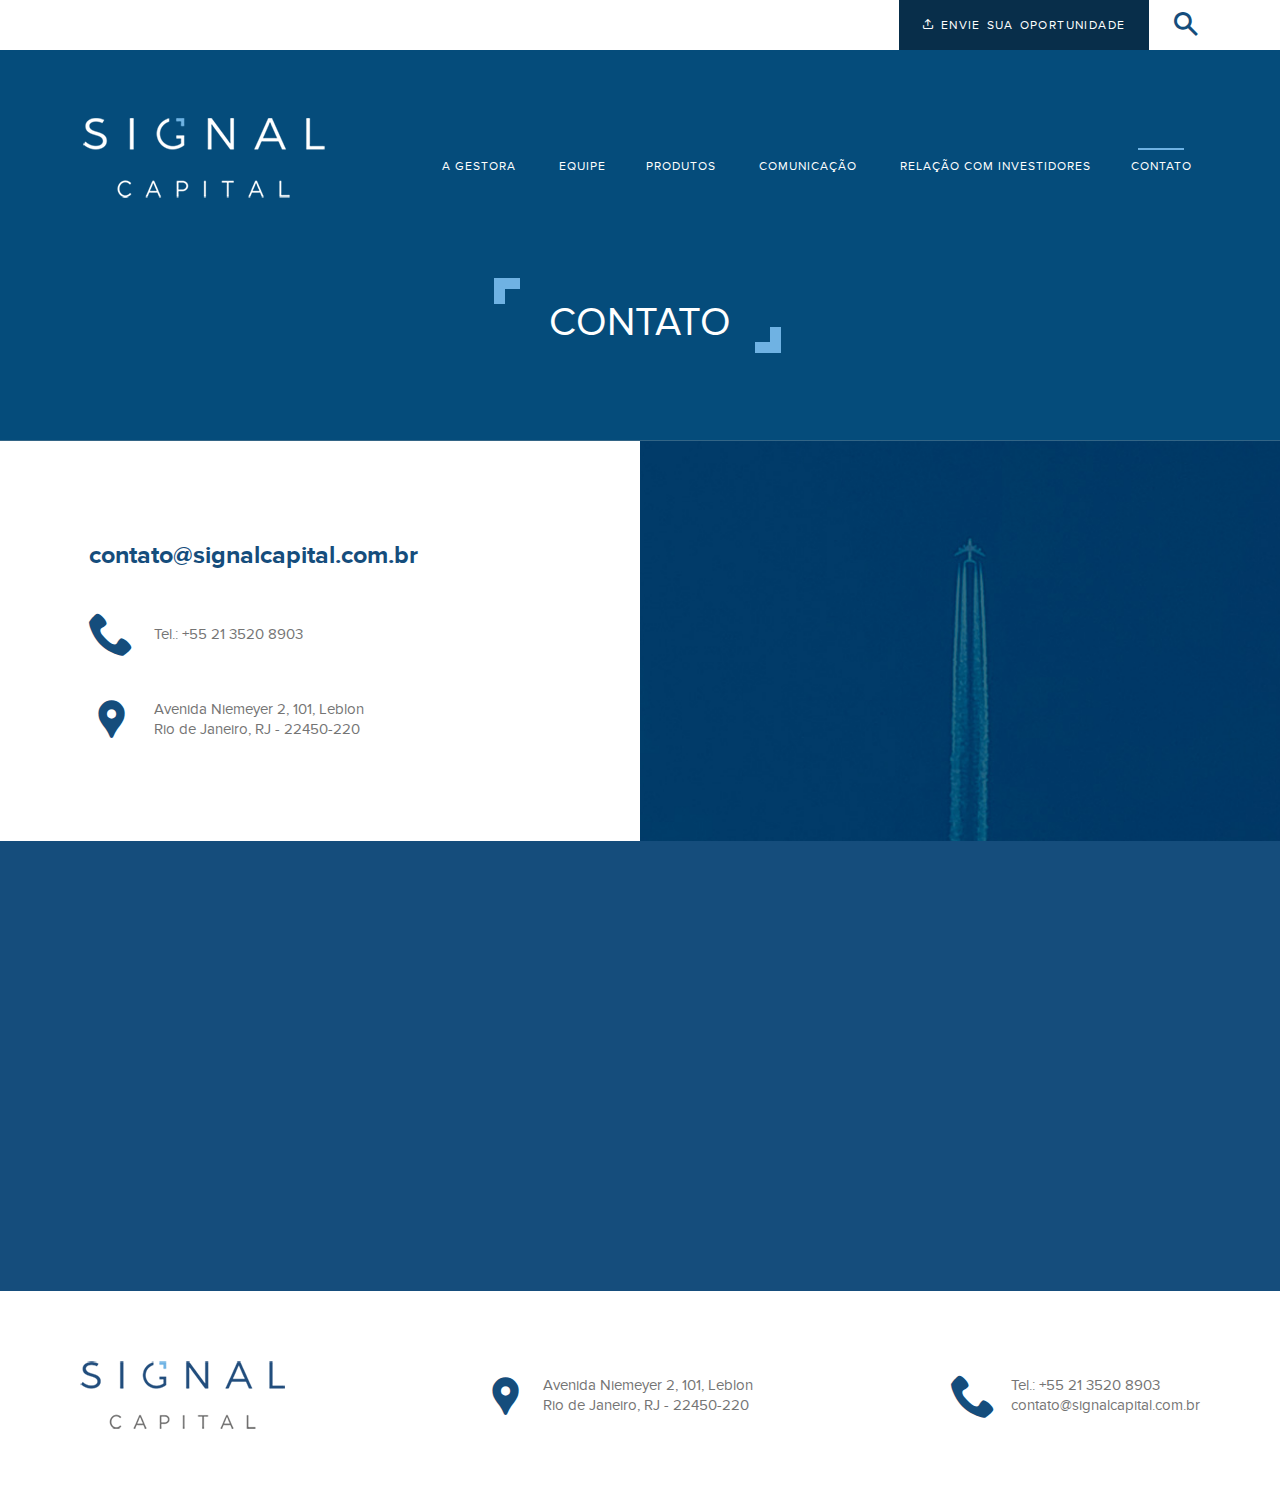
==== contato.html @ 63b2f442 "Signal" ====
<!DOCTYPE html>
<html lang="pt-br">
<head>
    <meta charset="UTF-8">
    <meta http-equiv="X-UA-Compatible" content="IE=edge">
    <meta name="viewport" content="width=device-width, initial-scale=1.0">
    <title></title>
    <link rel="stylesheet" href="css/normalize.css">
    <link rel="stylesheet" href="css/main.css">
</head>
<body>

    <div class="sub-header">
        <div class="container">
            <div class="oportunidade">
                <p><span class="icon-upload"></span> Envie sua oportunidade</p>
            </div>
            <div class="busca">
                <span class="icon-search"></span>
            </div>
            <div class="form-busca">
                <form action="">
                    <input id="search" name="search" type="text" placeholder="Buscar...">
                    <input id="search_submit" value="OK" type="submit">
                </form>
            </div>
        </div>
    </div>

    <header class="interna">
        <div class="container">
            <nav class="navbar">
                <div class="navbar__brand">
                    <h1>
                        <a href="index.html">
                            <img src="images/signal-logo-header.png" alt="Signal Capital">
                        </a>
                    </h1>
                </div>
                  
                <span class="navbar__toggle-menu">
                    <button class="hamburger hamburger--stand" type="button">
                        <span class="hamburger-box">
                          <span class="hamburger-inner"></span>
                        </span>
                    </button>
                </span>

                <ul class="navbar__menu">
                    <li>
                        <a href="" class="navbar__link">A gestora</a>
                        <span class="navbar__toggle-dropdown"></span>
                        <ul class="navbar__dropdown">
                            <li><a href="quem-somos.html" class="navbar__link">Quem somos</a></li>
                            <li><a href="estrategia.html" class="navbar__link">Estratégia de investimento</a></li>
                        </ul>
                    </li>
                    <li><a href="equipe.html" class="navbar__link">Equipe</a></li>
                    <li>
                        <a href="#" class="navbar__link">Produtos</a>
                        <span class="navbar__toggle-dropdown"></span>
                        <ul class="navbar__dropdown">
                            <li><a href="fundo1.html" class="navbar__link">Fundo 1</a></li>
                            <li><a href="fundo2.html" class="navbar__link">Fundo 2</a></li>
                            <li><a href="fundo3.html" class="navbar__link">Fundo 3</a></li>
                        </ul>
                    </li>
                    <li>
                        <a href="#" class="navbar__link">Comunicação</a>
                        <span class="navbar__toggle-dropdown"></span>
                        <ul class="navbar__dropdown">
                            <li><a href="educacional.html" class="navbar__link">Educacional</a></li>
                            <li><a href="documentos.html" class="navbar__link">Documentos</a></li>
                            <li><a href="news.html" class="navbar__link">News</a></li>
                        </ul>
                    </li>
                    <li>
                        <a href="#" class="navbar__link">Relação com investidores</a>
                    </li>
                    <li>
                        <a href="contato.html" class="navbar__link active">Contato</a>
                    </li>
                </ul>
            </nav>

            <h2 class="signal">Contato</h2>
        </div>
    </header>

    <section class="section-box-divider section-contato">
        <div class="text-container">
           <a href="mailto:contato@signalcapital.com.br">contato@signalcapital.com.br</a>

           <div class="box-icon">
                <span class="icon-phone"></span>
                <div>
                    <p>Tel.: +55 21 3520 8903</p>
                </div>
            </div>

           <div class="box-icon">
                <span class="icon-location_pin"></span>
                <div>
                    <p>Avenida Niemeyer 2, 101, Leblon</p>
                    <p>Rio de Janeiro, RJ - 22450-220</p>
                </div>
            </div>
        </div>

        <div class="image">
            <img src="images/contato_03.jpg" alt="">
        </div>
    </section>

    <section class="map">
        <iframe src="https://www.google.com/maps/embed?pb=!1m18!1m12!1m3!1d3672.9491839269126!2d-43.23056968555823!3d-22.988896046584344!2m3!1f0!2f0!3f0!3m2!1i1024!2i768!4f13.1!3m3!1m2!1s0x9bd44bf01a2b49%3A0x974393328ed7f1f1!2sAv.%20Niemeyer%2C%202%20-%20S%C3%A3o%20Conrado%2C%20Rio%20de%20Janeiro%20-%20RJ%2C%2022450-220!5e0!3m2!1spt-BR!2sbr!4v1621013433447!5m2!1spt-BR!2sbr" width="100%" height="450" style="border:0;" allowfullscreen="" loading="lazy"></iframe>
    </section>

    <footer>
        <div class="container">
            <div class="logo">
                <a href="">
                    <img src="images/signal-logo-footer.png" alt="">
                </a>
            </div>
            <div class="endereco">
                <span class="icon-location_pin"></span>
                <div>
                    <p>Avenida Niemeyer 2, 101, Leblon</p>
                    <p>Rio de Janeiro, RJ - 22450-220</p>
                </div>
            </div>
            <div class="telefone">
                <span class="icon-phone"></span>
                <div>
                    <p>Tel.: +55 21 3520 8903</p>
                    <p><a href="mailto:contato@signalcapital.com.br">contato@signalcapital.com.br</a></p>
                </div>
            </div>
        </div>
   </footer>

    <div class="overlay"></div>
    
    <script src="https://cdnjs.cloudflare.com/ajax/libs/jquery/3.3.1/jquery.min.js"></script>
    <script src="scripts/theme.js"></script>
</body>
</html>
---- css/main.css ----
﻿@keyframes fadeIn{0%{opacity:0}100%{opacity:1}}@keyframes fadeOut{0%{opacity:1}100%{opacity:0}}@font-face{font-family:"proxima_novabold";src:url("../fonts/proxima_nova_bold-webfont.woff2") format("woff2"),url("../fonts/proxima_nova_bold-webfont.woff") format("woff");font-weight:normal;font-style:normal}@font-face{font-family:"proxima_novaregular";src:url("../fonts/proxima_nova_regular-webfont.woff2") format("woff2"),url("../fonts/proxima_nova_regular-webfont.woff") format("woff");font-weight:normal;font-style:normal}@font-face{font-family:"icomoon";src:url("../fonts/icomoon.eot?ineuxl");src:url("../fonts/icomoon.eot?ineuxl#iefix") format("embedded-opentype"),url("../fonts/icomoon.ttf?ineuxl") format("truetype"),url("../fonts/icomoon.woff?ineuxl") format("woff"),url("../fonts/icomoon.svg?ineuxl#icomoon") format("svg");font-weight:normal;font-style:normal;font-display:block}[class^=icon-],[class*=" icon-"]{font-family:"icomoon" !important;speak:never;font-style:normal;font-weight:normal;font-variant:normal;text-transform:none;line-height:1;-webkit-font-smoothing:antialiased;-moz-osx-font-smoothing:grayscale}.icon-linkedin:before{content:""}.icon-arrow_forward_ios:before{content:""}.icon-location_pin:before{content:""}.icon-upload:before{content:""}.icon-search:before{content:""}.icon-zoom:before{content:""}.icon-magnifier:before{content:""}.icon-magnifying-glass:before{content:""}.icon-phone:before{content:""}.icon-telephone:before{content:""}.icon-contact:before{content:""}.icon-support:before{content:""}.icon-call:before{content:""}.sub-header{background-color:#fff;height:5rem}.sub-header .container{position:relative;height:5rem;display:flex;align-items:center;justify-content:flex-end}.sub-header .container .oportunidade{background-color:#082e4a;height:5rem;display:flex;justify-content:center;align-items:center;color:#fff}.sub-header .container .oportunidade p{width:25rem;text-transform:uppercase;font-size:1.2rem;font-style:normal;font-weight:normal;line-height:1.35rem;letter-spacing:initial;text-align:center;word-spacing:.14rem;letter-spacing:.14rem}.sub-header .container .busca{z-index:10;cursor:pointer;position:relative}.sub-header .container .busca span{font-size:2.35rem;margin-left:2.5rem;color:#154d7c;z-index:10}.sub-header .container .form-busca{z-index:10;position:absolute;right:0;top:5rem;background-color:#fff;padding:1rem;width:29.9rem;display:flex;flex-direction:column}.sub-header .container .form-busca form{width:100%;display:flex;justify-content:space-between}.sub-header .container .form-busca form input[type=text],.sub-header .container .form-busca form input[type=email]{width:87%;padding:1rem;font-size:1.4rem;display:inline-block;border:1px solid #082e4a;outline:none;color:#082e4a;margin-right:1rem}.sub-header .container .form-busca form input[type=submit],.sub-header .container .form-busca form button{padding:1rem;font-size:1.4rem;background-color:#082e4a;border:1px solid #082e4a;color:#fff;cursor:pointer;transition:all .3s ease-in}.sub-header .container .form-busca form input[type=submit]:hover,.sub-header .container .form-busca form button:hover{opacity:.8}header{background-color:#054c7b;background-image:url("../images/bg-header.jpg");background-repeat:no-repeat;background-position:center center;background-attachment:fixed;background-size:cover;height:100%;padding-bottom:5rem}@media(min-width: 768px){header{min-height:60rem}}@media(min-width: 1200px){header{padding-bottom:5rem}}header .container{height:100%;display:flex;flex-direction:column}header .container .signal{margin-top:5rem;padding:2.5rem 0 0 2.5rem;color:#fff;font-family:"proxima_novabold";font-size:4rem;font-style:normal;font-weight:normal;line-height:4rem;letter-spacing:initial}@media(min-width: 992px){header .container .signal{width:63rem;padding:3.5rem 0 0 3.5rem;height:fit-content;margin-left:10rem;margin-top:15rem}}@media(min-width: 768px){header .container .signal{font-size:6rem;line-height:6rem}header .container .signal:after{bottom:-1rem;right:31rem}}.interna{background-image:none}@media(min-width: 768px){.interna{min-height:390px}}@media(min-width: 992px){.interna{padding-bottom:0}}.interna .container .signal{font-family:"proxima_novaregular";align-self:center;text-transform:uppercase;font-weight:normal;font-size:3rem;text-align:center;margin-left:0;width:fit-content;line-height:4rem;margin-right:4.5rem}@media(min-width: 768px){.interna .container .signal{font-size:4rem}}@media(min-width: 768px){.interna .container .signal:before{left:-1rem}}@media(min-width: 768px){.interna .container .signal:after{right:-5rem}}.interna .container .signal span{display:block;font-size:2.1rem}@media(min-width: 992px){.interna .container .signal{margin-top:6rem;padding:2.5rem 0 0 4.5rem}}@media screen and (max-width: 400px){.interna .container .signal{margin-right:2.5rem}}footer{padding:6rem 0}@media(min-width: 992px){footer .container{display:flex;align-items:center;justify-content:space-between;max-width:112rem}}footer .container p,footer .container a{font-size:1.5rem;font-style:normal;font-weight:normal;line-height:1rem;letter-spacing:initial;padding:0;margin:1rem 0;color:#747474}footer .container a:hover{text-decoration:underline}footer .container .logo a{width:100%;height:100%;display:block;text-align:center}footer .container .endereco,footer .container .telefone{display:flex;justify-content:center;align-items:center;margin:4rem 0}@media(min-width: 992px){footer .container .endereco,footer .container .telefone{margin:0}}footer .container .telefone{margin-bottom:0}footer .container span{color:#154d7c;font-size:4.5rem;margin-right:1.5rem}.navbar{width:100%;margin-top:5.5rem;display:flex;justify-content:space-between;align-items:center}.navbar .navbar__brand{width:242px;margin:auto}@media screen and (min-width: 1130px){.navbar .navbar__brand{margin:initial}}.navbar__toggle-menu{text-align:center;border-radius:3px;cursor:pointer;z-index:11;position:absolute;top:1.25rem;left:1.25rem}.navbar__menu{position:absolute;top:5rem;height:100vh;left:0;width:100%;transform:translateX(-100%);background-color:#082e4a;transition:transform .3s ease}.navbar__menu li{position:relative;padding:0 0 4rem}.navbar__link,.navbar__menu li-content{font-size:1.2rem;color:#fff;text-decoration:none;text-transform:uppercase;letter-spacing:1px;padding:1rem}@media(min-width: 1400px){.navbar__link,.navbar__menu li-content{font-size:1.5rem}}.navbar__link:hover,.navbar__menu li-content:hover{color:#6fb2e3}.navbar__dropdown{height:0;overflow:hidden;pointer-events:none;background-color:var(--bg-dropdown);transition:all .3s ease}.navbar__dropdown .navbar__link{font-size:1.4rem !important}.navbar__toggle-dropdown{position:absolute;top:0;right:0;bottom:0;display:block;text-align:center;line-height:50px;width:100%;height:inherit;background-color:transparent;cursor:pointer}.navbar__menu.show{transform:translateX(0);transform:translateX(0);background:#082e4a;height:100vh;z-index:10;top:5rem;overflow:hidden;display:flex;flex-direction:column;justify-content:start;padding:6rem 2rem;border-top:1px solid #fff}.navbar__menu.hidden{transform:translateX(-100%)}.navbar__dropdown.show{height:auto;pointer-events:all;padding:1rem 1.5rem}.navbar__dropdown.show li{padding:1rem}.navbar__toggle-dropdown.rotate i{transform:rotate(180deg)}@media screen and (max-width: 1130px){.navbar__link,.navbar__menu li-content{font-size:1.8rem}.navbar__dropdown .navbar__link{font-size:1.8rem}.navbar__dropdown.show li{padding:1rem 0;border-left:2px solid #6fb2e3;margin-bottom:.5rem}.navbar__dropdown.show{padding:1rem 1.2rem}}@media screen and (min-width: 1130px){.navbar__toggle-menu{display:none}.navbar__menu{position:initial;width:auto;border-top:none;box-shadow:none;background:none;transform:translateX(0);height:auto !important}.navbar__menu li{display:inline;margin-left:25px;border-top:none;padding:0}.navbar__link{padding:.6rem;color:#fff;display:inline-block;position:relative}.navbar__link:hover{color:#6fb2e3 !important}.navbar__menu .active:before{content:"";display:block;text-align:center;width:75%;height:2px;background-color:#6fb2e3;margin:auto;margin-bottom:1rem}.navbar__toggle-dropdown{position:static;display:inline-block;width:auto;background:none}.navbar__dropdown{position:absolute;left:0;min-width:240px;height:0;opacity:0;pointer-events:none;border-top:2px solid var(--primary);transform:translateY(5px);transition:transform .3s ease}.navbar__dropdown li{display:block;margin-left:0}.navbar__dropdown .navbar__link{display:block}.navbar__menu li:hover > .navbar__link{color:#6fb2e3}.navbar__menu li:hover .navbar__toggle-dropdown i{transform:rotate(180deg);transition:all .3s ease}.navbar__menu li:hover .navbar__dropdown{height:auto;opacity:1;pointer-events:all;transform:translateY(0);transition:transform .3s ease}}@media screen and (max-width: 400px){.navbar__link,.navbar__menu li-content{font-size:1.6rem !important}.sub-header .container .oportunidade p{width:15rem}}.btn-theme{color:#154d7c;background-color:#6fb2e3;text-align:center;text-decoration:none;font-family:"proxima_novabold";display:inline-flex;font-size:2.1rem;text-transform:uppercase;padding:.95rem 2.25rem;width:fit-content;border:1px solid transparent;box-shadow:inset 0 0 10px rgba(255,255,255,0);outline:1px solid;outline-color:rgba(255,255,255,.5);outline-offset:0;text-shadow:none;transition:all 1250ms cubic-bezier(0.19, 1, 0.22, 1);cursor:pointer;user-drag:none;user-select:none;-moz-user-select:none;-webkit-user-drag:none;-webkit-user-select:none;-ms-user-select:none}.btn-theme:hover{border:1px solid #6fb2e3;box-shadow:inset 0 0 1px rgba(255,255,255,.7),0 0 1px rgba(255,255,255,.2);outline-color:rgba(255,255,255,0);outline-offset:15px;color:#fff}.banner-footer{position:relative;top:0;left:0;height:auto;width:100%;background-image:url("../images/sea.jpg");background-size:cover}.banner-footer svg{position:absolute}.banner-footer .container{position:relative;z-index:1;color:#fff}@media(min-width: 1200px){.banner-footer .container .text-container{max-width:73rem}}@media(min-width: 1400px){.banner-footer .container .text-container{margin-left:15rem}}.banner-footer .container p{font-size:2rem;font-style:normal;font-weight:normal;line-height:3rem;letter-spacing:initial;margin-bottom:5rem}@media(min-width: 992px){.banner-footer .water{position:absolute;background-image:url("../images/sea-map.png");background-size:100% 100%;background-repeat:no-repeat;top:0;left:0;height:100%;width:100%;filter:url("#turbulence")}}.title-section{font-family:"proxima_novabold";font-size:4.8rem;font-style:normal;font-weight:normal;line-height:5rem;letter-spacing:initial;margin-top:0;margin-bottom:5rem}ul.list-box{margin:5rem auto 0}@media(min-width: 768px){ul.list-box{display:flex;align-items:flex-start;justify-content:center}}@media(min-width: 992px){ul.list-box{width:85rem;margin:0 auto}}ul.list-box li{width:100%;text-align:center;margin:5rem 0}@media(min-width: 768px){ul.list-box li{width:32%;margin:0 5rem}}ul.list-box li a{width:100%;height:100%;display:block;color:#154d7c;position:relative;padding:2rem;font-size:2.7rem;font-style:normal;font-weight:normal;line-height:3rem;letter-spacing:initial;font-family:"proxima_novabold"}ul.list-box li a:before,ul.list-box li a:after{content:"";width:2rem;height:2rem;position:absolute;opacity:0;transition:transform .6s,opacity .3s;transition-timing-function:cubic-bezier(0.17, 0.67, 0.05, 1.29);border:5px solid #6fb2e3}ul.list-box li a:before{top:0;left:0;border-width:5px 0 0 5px;transform:translate(415%, 415%)}ul.list-box li a:after{bottom:0;right:0;border-width:0 5px 5px 0;transform:translate(-315%, -415%)}ul.list-box li a:hover:before,ul.list-box li a:hover:after{opacity:1;transform:translate(0, 0)}ul.list-box li a h4{margin:0;padding:0;color:#6fb2e3}ul.list-box li a p{font-size:inherit;padding:0;margin:0 !important;line-height:initial}ul.list-box li a span{display:block;font-size:2.1rem;color:#082e4a}ul.list-box img{display:inline-block;margin:1rem}.signal{position:relative;width:fit-content}.signal:before,.signal:after{content:"";width:2.6rem;height:2.6rem;position:absolute;transition:transform .6s,opacity .3s;transition-timing-function:cubic-bezier(0.17, 0.67, 0.05, 1.29);border:11px solid #6fb2e3}.signal:before{top:0;left:0;border-width:11px 0 0 11px}.signal:after{bottom:-2rem;right:-2rem;border-width:0 11px 11px 0}@media(min-width: 768px){.signal:after{right:-3rem}}.signal-home:after{right:20rem}@media screen and (max-width: 430px){.signal-home:after{right:0}}.image{width:100%;height:auto;position:relative}.image img{object-fit:cover;width:100%;height:100%}.lista-equipe li{background-color:#ebebeb;padding:3rem;color:#082d4a;margin-bottom:2.5rem}@media(min-width: 992px){.lista-equipe li{display:flex;align-items:flex-start;padding:6rem;margin-bottom:8rem}}.lista-equipe li .image{display:block;margin:auto;text-align:center;margin-top:0;margin-bottom:4rem}@media(min-width: 992px){.lista-equipe li .image{min-width:30rem;max-width:30rem;height:100%;margin-right:6rem;margin-bottom:0}}.lista-equipe li .image img{border-bottom:6px solid #154d7c;width:initial}.lista-equipe li .text h3{font-size:2.5rem;font-style:normal;font-weight:normal;line-height:3rem;letter-spacing:initial;font-family:"proxima_novabold";margin-top:0;text-transform:none}.lista-equipe li .text p{font-size:1.75rem;line-height:2.25rem;color:#082d4a !important;margin-bottom:3rem}@media(min-width: 992px){.lista-equipe li .text p{max-width:95%}}.lista-equipe li .text a{color:#082d4a;font-size:3.25rem}.lista-equipe li .text a:hover{color:#6fb2e3}.lista-estrategia ul li{background-color:#fff;padding:8rem 0}.lista-estrategia ul li:nth-child(2n){background-color:#ebebeb}.lista-estrategia ul li h3{font-size:4.8rem;font-style:normal;font-weight:normal;line-height:5rem;letter-spacing:initial;font-family:"proxima_novabold";color:#6fb2e3;margin:0}.lista-estrategia ul li h4{font-size:3rem;font-style:normal;font-weight:normal;line-height:3rem;letter-spacing:initial;font-family:"proxima_novabold";color:#082e4a;margin:1rem 0}.lista-estrategia ul li p{color:#082e4a;font-size:2.5rem;line-height:1.5;margin-top:2.5rem;margin-bottom:0}@media(min-width: 992px){.lista-estrategia ul li p{max-width:110rem}}.lista-estrategia ul li .btn-theme{margin-top:7rem;font-size:3rem}.row-news{margin:auto}@media(min-width: 992px){.row-news{display:flex;justify-content:space-between;max-width:126rem}}.row-news .item-news{background-color:#e1e1e1}@media(min-width: 768px){.row-news .item-news{display:flex;margin:1.25rem}}@media(min-width: 768px){.row-news .item-news .image{max-width:32rem}}.row-news .content-news{margin:0 auto 2.5rem;padding:3.5rem}@media(min-width: 768px){.row-news .content-news{margin:0}}.row-news .content-news .btn-theme{background-color:#94c6ea;color:#154d7c}.pagination{margin:5rem auto 0;display:flex;justify-content:center}.pagination li a{width:4.5rem;height:4.5rem;border-radius:50%;margin:0 .5rem;color:#fff;display:flex;align-items:center;justify-content:center;font-size:2.1rem;border:1px solid #082e4a;background-color:#082e4a}.pagination li a:hover{color:#082e4a;background-color:#fff}.pagination li .active{color:#082e4a;background-color:#fff}.pagination li:last-of-type a:hover{transform:rotate(360deg)}.date{font-size:2.27rem;font-style:normal;font-weight:bold;line-height:3rem;letter-spacing:initial;font-family:"proxima_novabold";color:#6fb2e3}.title{text-transform:uppercase;font-size:1.73rem;font-style:normal;font-weight:bold;line-height:2.85rem;letter-spacing:initial;font-family:"proxima_novabold";color:#082d4a;margin-top:.5rem;margin-bottom:4rem}.btn-back{width:fit-content;text-transform:uppercase;display:flex;align-items:center;font-size:1.63rem;font-style:normal;font-weight:bold;line-height:1.85rem;letter-spacing:initial;margin-bottom:5rem;color:#082e4a}.btn-back:hover span{color:#082e4a;background-color:#fff}.btn-back span{width:3.6rem;height:3.5rem;border-radius:50%;color:#fff;display:flex;align-items:center;justify-content:center;font-size:2.1rem;border:1px solid #082e4a;background-color:#082e4a;margin-right:8px;transform:rotate(-180deg);transition:all .3s ease-in}.timeline{background-color:#082e4a;overflow:auto}@media(min-width: 992px){.timeline .container{max-width:137rem}}.timeline .container ul{position:relative;margin:100px auto;height:4px;background:#6fb2e3;width:99%;min-width:135rem;display:block}.timeline .container ul::before,.timeline .container ul::after{content:"";position:absolute;top:-8px;display:block;width:0;height:0;border-radius:10px;border:10px solid #6fb2e3}.timeline .container ul::before{left:-5px;display:none}.timeline .container ul::after{right:-4px;border:10px solid transparent;border-right:0;border-left:15px solid #6fb2e3;border-radius:0}.timeline .container li{position:relative;float:left;width:215px;height:50px;margin-right:10px}.timeline .container li .year{position:absolute;top:-32px;left:36%;color:#fff;background-color:#082e4a;padding:0 1.5rem}.timeline .container li .description{display:block;margin-top:25px;position:relative;font-weight:normal;z-index:1;color:#fff;font-size:1.8rem;text-align:center;width:inherit;line-height:1}.timeline .container li .description .mini{font-size:1.5rem;display:block}.timeline .container li .description .dest{font-size:2.4rem}.timeline .container li .desc-top{position:absolute;bottom:6rem}.pilares-signal{display:flex;flex-direction:column;margin-top:3.5rem;margin-bottom:10rem;font-size:2.5rem;font-style:normal;font-weight:bold;line-height:3rem;letter-spacing:initial;font-family:"proxima_novabold";color:#082e4a;margin-left:2rem}@media(min-width: 992px){.pilares-signal{flex-direction:row;margin-left:0;font-size:2.7rem;font-style:normal;font-weight:bold;line-height:3rem;letter-spacing:initial}}@media(min-width: 1400px){.pilares-signal{font-size:2.9rem;font-style:normal;font-weight:bold;line-height:3rem;letter-spacing:initial}}.pilares-signal li{position:relative;margin-right:3rem}@media(min-width: 992px){.pilares-signal li:first-of-type::before{display:none}}.pilares-signal li::before{content:"";width:10px;height:10px;background-color:#6fb2e3;position:absolute;left:-18px;top:8px;border-radius:50%}.section-internas .ciclo-vida{margin:5rem 0}.section-internas .ciclo-vida h3.title-ciclo{text-align:center;background-color:#a4a4a4;padding:1.85rem;color:#fff;text-transform:none;font-size:2.4rem;margin-bottom:0;line-height:3rem;width:calc(100% - 2px);margin:auto}@media(min-width: 992px){.section-internas .ciclo-vida ul{display:flex}}.section-internas .ciclo-vida ul li{background-color:#ebebeb;border:1px solid #fff}@media(min-width: 992px){.section-internas .ciclo-vida ul li{width:33.33%}}.section-internas .ciclo-vida ul li h5{margin-bottom:0;text-align:center;color:#6fb2e3;font-size:1.8rem;font-style:normal;font-weight:bold;line-height:2rem;letter-spacing:initial;font-family:"proxima_novabold";margin-top:0;border-top:2px solid #fff;border-bottom:2px solid #fff;padding:3rem}.section-internas .ciclo-vida ul li p{font-size:1.7rem;line-height:2.25rem;color:#082d4a;padding:3rem;margin:0}.section-internas .table-curvas{margin:6rem 0}.section-internas .table-curvas table{width:100%;display:block;overflow-x:auto;white-space:nowrap}@media(min-width: 768px){.section-internas .table-curvas table{display:table;white-space:initial}}@media(min-width: 1200px){.section-internas .table-curvas table{width:95%;margin:auto}}.section-internas .table-curvas table th,.section-internas .table-curvas table tr{width:33.33%}.section-internas .table-curvas table thead tr th{color:#6fb2e3;font-size:2.16rem;font-style:normal;font-weight:bold;line-height:2.5rem;letter-spacing:initial;font-family:"proxima_novabold"}.section-internas .table-curvas table .definicao td p{font-weight:bold;padding:0 2rem;line-height:1.5rem}.section-internas .table-curvas table tr{text-align:center}.section-internas .table-curvas table tr td{font-size:1.3rem;color:#082e4a}.section-internas .table-curvas table tr td p{font-size:1.3rem;color:#082e4a;margin:auto}@media(min-width: 992px){.section-internas .table-curvas table tr td p{max-width:26rem}}.section-internas .table-curvas table tr td strong{max-width:25rem}.section-internas .table-curvas table .title-line td{padding:2rem 0;position:relative;z-index:2}.section-internas .table-curvas table .title-line td h5{color:#082e4a;background-color:#fff;padding:0 1.5rem;position:relative;z-index:2;width:fit-content;margin:auto;text-align:center;font-size:1.6rem;font-style:normal;font-weight:bold;line-height:2rem;letter-spacing:initial;font-family:"proxima_novabold"}.section-internas .table-curvas table .title-line td:after{content:"";position:absolute;width:100%;height:2px;background-color:#5b84cc;left:0;top:30px}.overlay{width:100%;height:100vh;background-color:rgba(8,46,74,.7);position:absolute;top:5rem;left:0;display:none}.horizontal-scroll-wrapper{overflow:auto}@media(min-width: 1400px){.horizontal-scroll-wrapper{overflow:hidden}}.section-box-divider{background-color:#2c5c7b;padding-bottom:0;border-top:1px solid #336586}@media(min-width: 992px){.section-box-divider{display:flex;justify-content:space-between;padding:0}}.section-box-divider .text-container{color:#fff;padding:5rem 1.5rem;display:flex;flex-direction:column;justify-content:center;width:100%}@media(min-width: 992px){.section-box-divider .text-container{padding:10rem 3.5rem;width:38%;margin:auto;margin-right:10rem}}@media(min-width: 1400px){.section-box-divider .text-container{margin-right:22rem;width:36%;padding-left:0}}.section-box-divider .text-container p{font-size:2rem;font-style:normal;font-weight:normal;line-height:3rem;letter-spacing:initial;margin-bottom:5rem;margin-top:0}.section-box-divider .text-container p:last-of-type{margin-bottom:0}.section-box-divider .text-container .btn-theme{margin-top:5rem}.section-box-divider .image{width:100%;height:20rem}@media(min-width: 992px){.section-box-divider .image{min-height:40rem;width:64rem;height:auto}}.section-box-divider .btn-theme{background-color:#6fb2e3}.section-produtos{text-align:center}.section-produtos h2{color:#154d7c}.section-internas .container{max-width:87rem}.section-internas .container h2{font-size:4.8rem;font-style:normal;font-weight:normal;line-height:5rem;letter-spacing:initial;font-family:"proxima_novabold";color:#6fb2e3;margin:0}.section-internas .container h3{font-size:3rem;font-style:normal;font-weight:normal;line-height:4rem;letter-spacing:initial;font-family:"proxima_novabold";color:#082e4a;text-transform:uppercase;margin-top:1.5rem}.section-internas .container p{font-size:2.5rem;color:#082e4a;margin:1.5rem 0}.section-internas .container p strong{font-family:"proxima_novabold"}.section-contato{background-color:#fff}.section-contato .text-container a{color:#154d7c;font-size:2.5rem;font-style:normal;font-weight:normal;line-height:3rem;letter-spacing:initial;font-family:"proxima_novabold"}.section-contato .text-container a:hover{color:#6fb2e3}.section-contato .text-container .box-icon{display:flex;align-items:center;margin-top:4rem}.section-contato .text-container .box-icon span{color:#154d7c;font-size:4.5rem;margin-right:2rem}.section-contato .text-container .box-icon div p{margin:0;color:#747474;font-size:1.5rem;line-height:2rem}.map{width:100%;height:45rem;overflow:hidden;background-color:#154d7c}.map iframe{height:inherit}@media(min-width: 992px){.section-equipe .container{max-width:123rem}}.section-estrategia{background-color:#e1e1e1}.section-estrategia .text-container{color:#082e4a}.section-estrategia .text-container p{font-size:2.5rem;color:#264e7c}.section-quem-somos{background-color:#fff}.section-quem-somos .text-container p{color:#264e7c}.section-quem-somos .text-container p:first-child{font-size:2.583rem;font-weight:bold}.section-news .container{max-width:110rem}.section-news .news-content .date{margin:0}.section-news .news-content .title{margin-bottom:3rem}.section-news .news-content p{color:#264e7c;font-size:2.1rem;margin-top:4rem}.section-news .news-content strong{font-style:italic}@media(min-width: 992px){.section-news .news-content{max-width:70rem;margin:auto}}@media(min-width: 992px){.content-quem-somos .container{max-width:105rem;margin:auto}}.content-quem-somos h3{font-size:4.3rem;font-style:normal;font-weight:normal;line-height:5rem;letter-spacing:initial;font-family:"proxima_novabold";color:#6fb2e3;margin:0}.content-quem-somos p{font-size:2.583rem;font-style:normal;font-weight:normal;line-height:3.75rem;letter-spacing:initial;margin-top:2rem;margin-bottom:7rem}@media(min-width: 992px){.content-quem-somos p{max-width:90rem}}@media(min-width: 992px){.page-educacional .main-box{padding:0 4.5rem}}.page-educacional .main-box h3{font-size:2.6rem;font-style:normal;font-weight:normal;line-height:3rem;letter-spacing:initial;font-family:"proxima_novabold";color:#6fb2e3;text-transform:none;margin-bottom:1.25rem}.page-educacional .main-box p{font-size:2.2rem;line-height:2.5rem;color:#082e4a}@media(min-width: 992px){.page-educacional .container{max-width:106.4rem}}.page-educacional .row-content{margin-bottom:5rem}@media(min-width: 992px){.page-educacional .row-content{display:flex;justify-content:space-between}}.page-educacional .row-content img{margin:4rem 0}@media(min-width: 768px){.page-educacional .row-content img{margin-right:5.5rem}}@media(min-width: 768px){.page-educacional .main-box-educacional{display:flex;justify-content:space-between}}@media(min-width: 768px){.page-educacional .main-box-educacional .box-left,.page-educacional .main-box-educacional .box-right{width:45%}}.page-educacional .content-educacional .title-itens{font-size:4.8rem;font-style:normal;font-weight:normal;line-height:4.5rem;letter-spacing:initial;font-family:"proxima_novabold";color:#6fb2e3;margin-bottom:2.5rem;margin-top:0}.page-educacional .content-educacional p{font-size:2.4rem;line-height:3rem;margin-bottom:7rem}.page-educacional .content-educacional img{width:auto;object-fit:contain}.lista-estrategia ul li .container{max-width:110rem}/*!
 * Hamburgers
 * @description Tasty CSS-animated hamburgers
 * @author Jonathan Suh @jonsuh
 * @site https://jonsuh.com/hamburgers
 * @link https://github.com/jonsuh/hamburgers
 */.hamburger{padding:0 0;display:inline-block;cursor:pointer;transition-property:opacity,filter;transition-duration:.15s;transition-timing-function:linear;font:inherit;color:inherit;text-transform:none;background-color:transparent;border:0;margin:0;overflow:visible}.hamburger:hover{opacity:1}.hamburger.is-active:hover{opacity:1}.hamburger.is-active .hamburger-inner,.hamburger.is-active .hamburger-inner::before,.hamburger.is-active .hamburger-inner::after{background-color:#000}.hamburger-box{width:40px;height:24px;display:inline-block;position:relative}.hamburger-inner{display:block;top:50%;margin-top:-2px}.hamburger-inner,.hamburger-inner::before,.hamburger-inner::after{width:30px;height:2px;background-color:#082e4a;border-radius:4px;position:absolute;transition-property:transform;transition-duration:.15s;transition-timing-function:ease}.hamburger-inner::before,.hamburger-inner::after{content:"";display:block}.hamburger-inner::before{top:-10px}.hamburger-inner::after{bottom:-10px}.hamburger--stand .hamburger-inner{transition:transform .075s .15s cubic-bezier(0.55, 0.055, 0.675, 0.19),background-color 0s .075s linear}.hamburger--stand .hamburger-inner::before{transition:top .075s .075s ease-in,transform .075s 0s cubic-bezier(0.55, 0.055, 0.675, 0.19)}.hamburger--stand .hamburger-inner::after{transition:bottom .075s .075s ease-in,transform .075s 0s cubic-bezier(0.55, 0.055, 0.675, 0.19)}.hamburger--stand.is-active .hamburger-inner{transform:rotate(90deg);background-color:transparent !important;transition:transform .075s 0s cubic-bezier(0.215, 0.61, 0.355, 1),background-color 0s .15s linear}.hamburger--stand.is-active .hamburger-inner::before{top:0;transform:rotate(-45deg);transition:top .075s .1s ease-out,transform .075s .15s cubic-bezier(0.215, 0.61, 0.355, 1)}.hamburger--stand.is-active .hamburger-inner::after{bottom:0;transform:rotate(45deg);transition:bottom .075s .1s ease-out,transform .075s .15s cubic-bezier(0.215, 0.61, 0.355, 1)}.hamburger--stand-r .hamburger-inner{transition:transform .075s .15s cubic-bezier(0.55, 0.055, 0.675, 0.19),background-color 0s .075s linear}.hamburger--stand-r .hamburger-inner::before{transition:top .075s .075s ease-in,transform .075s 0s cubic-bezier(0.55, 0.055, 0.675, 0.19)}.hamburger--stand-r .hamburger-inner::after{transition:bottom .075s .075s ease-in,transform .075s 0s cubic-bezier(0.55, 0.055, 0.675, 0.19)}.hamburger--stand-r.is-active .hamburger-inner{transform:rotate(-90deg);background-color:transparent !important;transition:transform .075s 0s cubic-bezier(0.215, 0.61, 0.355, 1),background-color 0s .15s linear}.hamburger--stand-r.is-active .hamburger-inner::before{top:0;transform:rotate(-45deg);transition:top .075s .1s ease-out,transform .075s .15s cubic-bezier(0.215, 0.61, 0.355, 1)}.hamburger--stand-r.is-active .hamburger-inner::after{bottom:0;transform:rotate(45deg);transition:bottom .075s .1s ease-out,transform .075s .15s cubic-bezier(0.215, 0.61, 0.355, 1)}*,*::before,*::after{box-sizing:inherit}html{box-sizing:border-box;font-size:62.5%;font-family:sans-serif;font-family:"proxima_novaregular"}.bodyOverflow{overflow:hidden}ul{list-style:none;margin:0;padding:0}a{text-decoration:none;-webkit-transition:all .3s ease;-moz-transition:all .3s ease;-ms-transition:all .3s ease;-o-transition:all .3s ease;transition:all .3s ease}p{font-size:1.8rem;line-height:1.7}img{max-width:100%;user-drag:none;user-select:none;-moz-user-select:none;-webkit-user-drag:none;-webkit-user-select:none;-ms-user-select:none}::-moz-selection{background-color:#082e4a;color:#fff}::selection{background-color:#082e4a;color:#fff}::-webkit-scrollbar{width:1.55em;height:1.55em}::-webkit-scrollbar-thumb{background:#154d7c}::-webkit-scrollbar-track{background:#8aa6be}body{scrollbar-face-color:#154d7c;scrollbar-track-color:#8aa6be}input.placeholder,textarea.placeholder{color:#082e4a}input:-moz-placeholder,textarea:-moz-placeholder{color:#082e4a}input::-moz-placeholder,textarea::-moz-placeholder{color:#082e4a}input:-ms-input-placeholder,textarea:-ms-input-placeholder{color:#082e4a}input::-webkit-input-placeholder,textarea::-webkit-input-placeholder{color:#082e4a}.container{padding:0 1.5rem;margin:auto}@media(min-width: 1200px){.container{max-width:1115px;margin:0 auto;padding:0}}@media(min-width: 1400px){.container{max-width:1330px}}.page-section{padding:5rem 0}@media(min-width: 768px){.page-section{padding:8.5rem 0}}/*# sourceMappingURL=main.css.map */
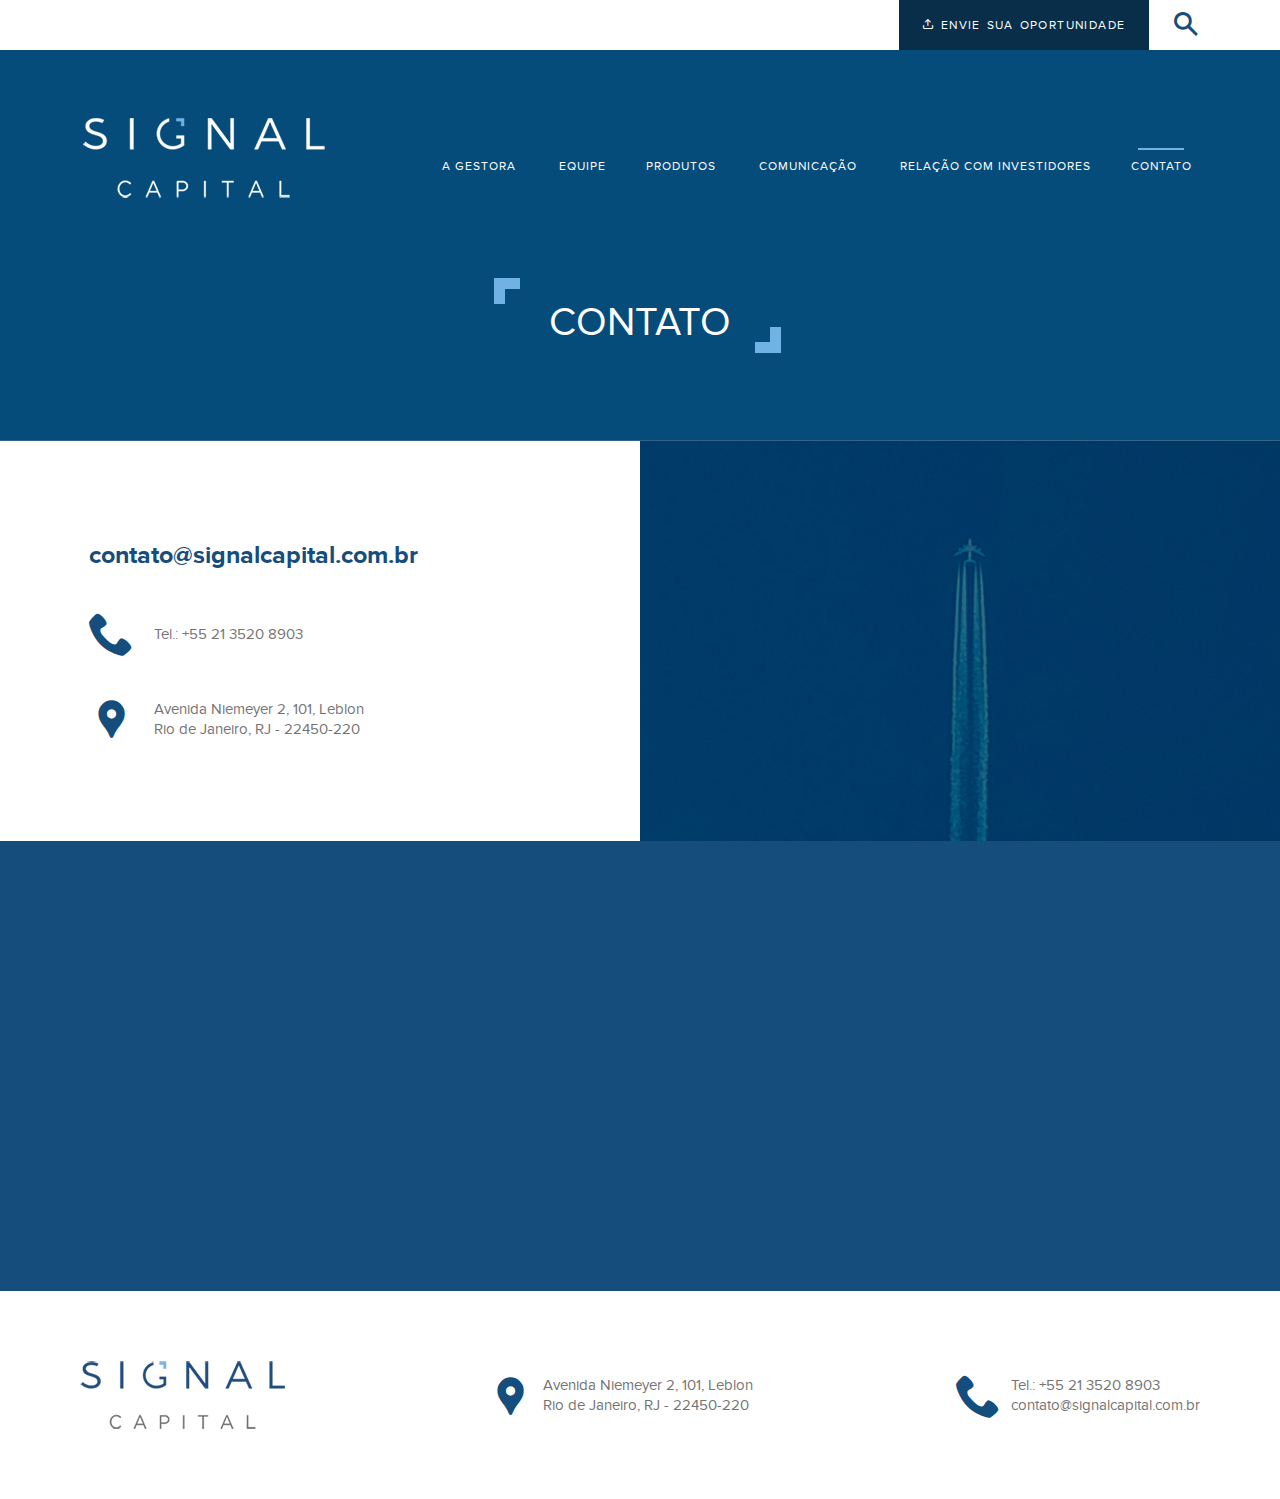
==== commit 52bb1500: "alterações texto" ====
--- a/contato.html
+++ b/contato.html
@@ -62,7 +62,7 @@
                         <ul class="navbar__dropdown">
                             <li><a href="fundo1.html" class="navbar__link">Fundo 1</a></li>
                             <li><a href="fundo2.html" class="navbar__link">Fundo 2</a></li>
-                            <li><a href="fundo3.html" class="navbar__link">Fundo 3</a></li>
+                            <!--<li><a href="fundo3.html" class="navbar__link">Fundo 3</a></li>-->
                         </ul>
                     </li>
                     <li>
--- a/css/main.css
+++ b/css/main.css
@@ -1,7 +1,7 @@
-﻿@keyframes fadeIn{0%{opacity:0}100%{opacity:1}}@keyframes fadeOut{0%{opacity:1}100%{opacity:0}}@font-face{font-family:"proxima_novabold";src:url("../fonts/proxima_nova_bold-webfont.woff2") format("woff2"),url("../fonts/proxima_nova_bold-webfont.woff") format("woff");font-weight:normal;font-style:normal}@font-face{font-family:"proxima_novaregular";src:url("../fonts/proxima_nova_regular-webfont.woff2") format("woff2"),url("../fonts/proxima_nova_regular-webfont.woff") format("woff");font-weight:normal;font-style:normal}@font-face{font-family:"icomoon";src:url("../fonts/icomoon.eot?ineuxl");src:url("../fonts/icomoon.eot?ineuxl#iefix") format("embedded-opentype"),url("../fonts/icomoon.ttf?ineuxl") format("truetype"),url("../fonts/icomoon.woff?ineuxl") format("woff"),url("../fonts/icomoon.svg?ineuxl#icomoon") format("svg");font-weight:normal;font-style:normal;font-display:block}[class^=icon-],[class*=" icon-"]{font-family:"icomoon" !important;speak:never;font-style:normal;font-weight:normal;font-variant:normal;text-transform:none;line-height:1;-webkit-font-smoothing:antialiased;-moz-osx-font-smoothing:grayscale}.icon-linkedin:before{content:""}.icon-arrow_forward_ios:before{content:""}.icon-location_pin:before{content:""}.icon-upload:before{content:""}.icon-search:before{content:""}.icon-zoom:before{content:""}.icon-magnifier:before{content:""}.icon-magnifying-glass:before{content:""}.icon-phone:before{content:""}.icon-telephone:before{content:""}.icon-contact:before{content:""}.icon-support:before{content:""}.icon-call:before{content:""}.sub-header{background-color:#fff;height:5rem}.sub-header .container{position:relative;height:5rem;display:flex;align-items:center;justify-content:flex-end}.sub-header .container .oportunidade{background-color:#082e4a;height:5rem;display:flex;justify-content:center;align-items:center;color:#fff}.sub-header .container .oportunidade p{width:25rem;text-transform:uppercase;font-size:1.2rem;font-style:normal;font-weight:normal;line-height:1.35rem;letter-spacing:initial;text-align:center;word-spacing:.14rem;letter-spacing:.14rem}.sub-header .container .busca{z-index:10;cursor:pointer;position:relative}.sub-header .container .busca span{font-size:2.35rem;margin-left:2.5rem;color:#154d7c;z-index:10}.sub-header .container .form-busca{z-index:10;position:absolute;right:0;top:5rem;background-color:#fff;padding:1rem;width:29.9rem;display:flex;flex-direction:column}.sub-header .container .form-busca form{width:100%;display:flex;justify-content:space-between}.sub-header .container .form-busca form input[type=text],.sub-header .container .form-busca form input[type=email]{width:87%;padding:1rem;font-size:1.4rem;display:inline-block;border:1px solid #082e4a;outline:none;color:#082e4a;margin-right:1rem}.sub-header .container .form-busca form input[type=submit],.sub-header .container .form-busca form button{padding:1rem;font-size:1.4rem;background-color:#082e4a;border:1px solid #082e4a;color:#fff;cursor:pointer;transition:all .3s ease-in}.sub-header .container .form-busca form input[type=submit]:hover,.sub-header .container .form-busca form button:hover{opacity:.8}header{background-color:#054c7b;background-image:url("../images/bg-header.jpg");background-repeat:no-repeat;background-position:center center;background-attachment:fixed;background-size:cover;height:100%;padding-bottom:5rem}@media(min-width: 768px){header{min-height:60rem}}@media(min-width: 1200px){header{padding-bottom:5rem}}header .container{height:100%;display:flex;flex-direction:column}header .container .signal{margin-top:5rem;padding:2.5rem 0 0 2.5rem;color:#fff;font-family:"proxima_novabold";font-size:4rem;font-style:normal;font-weight:normal;line-height:4rem;letter-spacing:initial}@media(min-width: 992px){header .container .signal{width:63rem;padding:3.5rem 0 0 3.5rem;height:fit-content;margin-left:10rem;margin-top:15rem}}@media(min-width: 768px){header .container .signal{font-size:6rem;line-height:6rem}header .container .signal:after{bottom:-1rem;right:31rem}}.interna{background-image:none}@media(min-width: 768px){.interna{min-height:390px}}@media(min-width: 992px){.interna{padding-bottom:0}}.interna .container .signal{font-family:"proxima_novaregular";align-self:center;text-transform:uppercase;font-weight:normal;font-size:3rem;text-align:center;margin-left:0;width:fit-content;line-height:4rem;margin-right:4.5rem}@media(min-width: 768px){.interna .container .signal{font-size:4rem}}@media(min-width: 768px){.interna .container .signal:before{left:-1rem}}@media(min-width: 768px){.interna .container .signal:after{right:-5rem}}.interna .container .signal span{display:block;font-size:2.1rem}@media(min-width: 992px){.interna .container .signal{margin-top:6rem;padding:2.5rem 0 0 4.5rem}}@media screen and (max-width: 400px){.interna .container .signal{margin-right:2.5rem}}footer{padding:6rem 0}@media(min-width: 992px){footer .container{display:flex;align-items:center;justify-content:space-between;max-width:112rem}}footer .container p,footer .container a{font-size:1.5rem;font-style:normal;font-weight:normal;line-height:1rem;letter-spacing:initial;padding:0;margin:1rem 0;color:#747474}footer .container a:hover{text-decoration:underline}footer .container .logo a{width:100%;height:100%;display:block;text-align:center}footer .container .endereco,footer .container .telefone{display:flex;justify-content:center;align-items:center;margin:4rem 0}@media(min-width: 992px){footer .container .endereco,footer .container .telefone{margin:0}}footer .container .telefone{margin-bottom:0}footer .container span{color:#154d7c;font-size:4.5rem;margin-right:1.5rem}.navbar{width:100%;margin-top:5.5rem;display:flex;justify-content:space-between;align-items:center}.navbar .navbar__brand{width:242px;margin:auto}@media screen and (min-width: 1130px){.navbar .navbar__brand{margin:initial}}.navbar__toggle-menu{text-align:center;border-radius:3px;cursor:pointer;z-index:11;position:absolute;top:1.25rem;left:1.25rem}.navbar__menu{position:absolute;top:5rem;height:100vh;left:0;width:100%;transform:translateX(-100%);background-color:#082e4a;transition:transform .3s ease}.navbar__menu li{position:relative;padding:0 0 4rem}.navbar__link,.navbar__menu li-content{font-size:1.2rem;color:#fff;text-decoration:none;text-transform:uppercase;letter-spacing:1px;padding:1rem}@media(min-width: 1400px){.navbar__link,.navbar__menu li-content{font-size:1.5rem}}.navbar__link:hover,.navbar__menu li-content:hover{color:#6fb2e3}.navbar__dropdown{height:0;overflow:hidden;pointer-events:none;background-color:var(--bg-dropdown);transition:all .3s ease}.navbar__dropdown .navbar__link{font-size:1.4rem !important}.navbar__toggle-dropdown{position:absolute;top:0;right:0;bottom:0;display:block;text-align:center;line-height:50px;width:100%;height:inherit;background-color:transparent;cursor:pointer}.navbar__menu.show{transform:translateX(0);transform:translateX(0);background:#082e4a;height:100vh;z-index:10;top:5rem;overflow:hidden;display:flex;flex-direction:column;justify-content:start;padding:6rem 2rem;border-top:1px solid #fff}.navbar__menu.hidden{transform:translateX(-100%)}.navbar__dropdown.show{height:auto;pointer-events:all;padding:1rem 1.5rem}.navbar__dropdown.show li{padding:1rem}.navbar__toggle-dropdown.rotate i{transform:rotate(180deg)}@media screen and (max-width: 1130px){.navbar__link,.navbar__menu li-content{font-size:1.8rem}.navbar__dropdown .navbar__link{font-size:1.8rem}.navbar__dropdown.show li{padding:1rem 0;border-left:2px solid #6fb2e3;margin-bottom:.5rem}.navbar__dropdown.show{padding:1rem 1.2rem}}@media screen and (min-width: 1130px){.navbar__toggle-menu{display:none}.navbar__menu{position:initial;width:auto;border-top:none;box-shadow:none;background:none;transform:translateX(0);height:auto !important}.navbar__menu li{display:inline;margin-left:25px;border-top:none;padding:0}.navbar__link{padding:.6rem;color:#fff;display:inline-block;position:relative}.navbar__link:hover{color:#6fb2e3 !important}.navbar__menu .active:before{content:"";display:block;text-align:center;width:75%;height:2px;background-color:#6fb2e3;margin:auto;margin-bottom:1rem}.navbar__toggle-dropdown{position:static;display:inline-block;width:auto;background:none}.navbar__dropdown{position:absolute;left:0;min-width:240px;height:0;opacity:0;pointer-events:none;border-top:2px solid var(--primary);transform:translateY(5px);transition:transform .3s ease}.navbar__dropdown li{display:block;margin-left:0}.navbar__dropdown .navbar__link{display:block}.navbar__menu li:hover > .navbar__link{color:#6fb2e3}.navbar__menu li:hover .navbar__toggle-dropdown i{transform:rotate(180deg);transition:all .3s ease}.navbar__menu li:hover .navbar__dropdown{height:auto;opacity:1;pointer-events:all;transform:translateY(0);transition:transform .3s ease}}@media screen and (max-width: 400px){.navbar__link,.navbar__menu li-content{font-size:1.6rem !important}.sub-header .container .oportunidade p{width:15rem}}.btn-theme{color:#154d7c;background-color:#6fb2e3;text-align:center;text-decoration:none;font-family:"proxima_novabold";display:inline-flex;font-size:2.1rem;text-transform:uppercase;padding:.95rem 2.25rem;width:fit-content;border:1px solid transparent;box-shadow:inset 0 0 10px rgba(255,255,255,0);outline:1px solid;outline-color:rgba(255,255,255,.5);outline-offset:0;text-shadow:none;transition:all 1250ms cubic-bezier(0.19, 1, 0.22, 1);cursor:pointer;user-drag:none;user-select:none;-moz-user-select:none;-webkit-user-drag:none;-webkit-user-select:none;-ms-user-select:none}.btn-theme:hover{border:1px solid #6fb2e3;box-shadow:inset 0 0 1px rgba(255,255,255,.7),0 0 1px rgba(255,255,255,.2);outline-color:rgba(255,255,255,0);outline-offset:15px;color:#fff}.banner-footer{position:relative;top:0;left:0;height:auto;width:100%;background-image:url("../images/sea.jpg");background-size:cover}.banner-footer svg{position:absolute}.banner-footer .container{position:relative;z-index:1;color:#fff}@media(min-width: 1200px){.banner-footer .container .text-container{max-width:73rem}}@media(min-width: 1400px){.banner-footer .container .text-container{margin-left:15rem}}.banner-footer .container p{font-size:2rem;font-style:normal;font-weight:normal;line-height:3rem;letter-spacing:initial;margin-bottom:5rem}@media(min-width: 992px){.banner-footer .water{position:absolute;background-image:url("../images/sea-map.png");background-size:100% 100%;background-repeat:no-repeat;top:0;left:0;height:100%;width:100%;filter:url("#turbulence")}}.title-section{font-family:"proxima_novabold";font-size:4.8rem;font-style:normal;font-weight:normal;line-height:5rem;letter-spacing:initial;margin-top:0;margin-bottom:5rem}ul.list-box{margin:5rem auto 0}@media(min-width: 768px){ul.list-box{display:flex;align-items:flex-start;justify-content:center}}@media(min-width: 992px){ul.list-box{width:85rem;margin:0 auto}}ul.list-box li{width:100%;text-align:center;margin:5rem 0}@media(min-width: 768px){ul.list-box li{width:32%;margin:0 5rem}}ul.list-box li a{width:100%;height:100%;display:block;color:#154d7c;position:relative;padding:2rem;font-size:2.7rem;font-style:normal;font-weight:normal;line-height:3rem;letter-spacing:initial;font-family:"proxima_novabold"}ul.list-box li a:before,ul.list-box li a:after{content:"";width:2rem;height:2rem;position:absolute;opacity:0;transition:transform .6s,opacity .3s;transition-timing-function:cubic-bezier(0.17, 0.67, 0.05, 1.29);border:5px solid #6fb2e3}ul.list-box li a:before{top:0;left:0;border-width:5px 0 0 5px;transform:translate(415%, 415%)}ul.list-box li a:after{bottom:0;right:0;border-width:0 5px 5px 0;transform:translate(-315%, -415%)}ul.list-box li a:hover:before,ul.list-box li a:hover:after{opacity:1;transform:translate(0, 0)}ul.list-box li a h4{margin:0;padding:0;color:#6fb2e3}ul.list-box li a p{font-size:inherit;padding:0;margin:0 !important;line-height:initial}ul.list-box li a span{display:block;font-size:2.1rem;color:#082e4a}ul.list-box img{display:inline-block;margin:1rem}.signal{position:relative;width:fit-content}.signal:before,.signal:after{content:"";width:2.6rem;height:2.6rem;position:absolute;transition:transform .6s,opacity .3s;transition-timing-function:cubic-bezier(0.17, 0.67, 0.05, 1.29);border:11px solid #6fb2e3}.signal:before{top:0;left:0;border-width:11px 0 0 11px}.signal:after{bottom:-2rem;right:-2rem;border-width:0 11px 11px 0}@media(min-width: 768px){.signal:after{right:-3rem}}.signal-home:after{right:20rem}@media screen and (max-width: 430px){.signal-home:after{right:0}}.image{width:100%;height:auto;position:relative}.image img{object-fit:cover;width:100%;height:100%}.lista-equipe li{background-color:#ebebeb;padding:3rem;color:#082d4a;margin-bottom:2.5rem}@media(min-width: 992px){.lista-equipe li{display:flex;align-items:flex-start;padding:6rem;margin-bottom:8rem}}.lista-equipe li .image{display:block;margin:auto;text-align:center;margin-top:0;margin-bottom:4rem}@media(min-width: 992px){.lista-equipe li .image{min-width:30rem;max-width:30rem;height:100%;margin-right:6rem;margin-bottom:0}}.lista-equipe li .image img{border-bottom:6px solid #154d7c;width:initial}.lista-equipe li .text h3{font-size:2.5rem;font-style:normal;font-weight:normal;line-height:3rem;letter-spacing:initial;font-family:"proxima_novabold";margin-top:0;text-transform:none}.lista-equipe li .text p{font-size:1.75rem;line-height:2.25rem;color:#082d4a !important;margin-bottom:3rem}@media(min-width: 992px){.lista-equipe li .text p{max-width:95%}}.lista-equipe li .text a{color:#082d4a;font-size:3.25rem}.lista-equipe li .text a:hover{color:#6fb2e3}.lista-estrategia ul li{background-color:#fff;padding:8rem 0}.lista-estrategia ul li:nth-child(2n){background-color:#ebebeb}.lista-estrategia ul li h3{font-size:4.8rem;font-style:normal;font-weight:normal;line-height:5rem;letter-spacing:initial;font-family:"proxima_novabold";color:#6fb2e3;margin:0}.lista-estrategia ul li h4{font-size:3rem;font-style:normal;font-weight:normal;line-height:3rem;letter-spacing:initial;font-family:"proxima_novabold";color:#082e4a;margin:1rem 0}.lista-estrategia ul li p{color:#082e4a;font-size:2.5rem;line-height:1.5;margin-top:2.5rem;margin-bottom:0}@media(min-width: 992px){.lista-estrategia ul li p{max-width:110rem}}.lista-estrategia ul li .btn-theme{margin-top:7rem;font-size:3rem}.row-news{margin:auto}@media(min-width: 992px){.row-news{display:flex;justify-content:space-between;max-width:126rem}}.row-news .item-news{background-color:#e1e1e1}@media(min-width: 768px){.row-news .item-news{display:flex;margin:1.25rem}}@media(min-width: 768px){.row-news .item-news .image{max-width:32rem}}.row-news .content-news{margin:0 auto 2.5rem;padding:3.5rem}@media(min-width: 768px){.row-news .content-news{margin:0}}.row-news .content-news .btn-theme{background-color:#94c6ea;color:#154d7c}.pagination{margin:5rem auto 0;display:flex;justify-content:center}.pagination li a{width:4.5rem;height:4.5rem;border-radius:50%;margin:0 .5rem;color:#fff;display:flex;align-items:center;justify-content:center;font-size:2.1rem;border:1px solid #082e4a;background-color:#082e4a}.pagination li a:hover{color:#082e4a;background-color:#fff}.pagination li .active{color:#082e4a;background-color:#fff}.pagination li:last-of-type a:hover{transform:rotate(360deg)}.date{font-size:2.27rem;font-style:normal;font-weight:bold;line-height:3rem;letter-spacing:initial;font-family:"proxima_novabold";color:#6fb2e3}.title{text-transform:uppercase;font-size:1.73rem;font-style:normal;font-weight:bold;line-height:2.85rem;letter-spacing:initial;font-family:"proxima_novabold";color:#082d4a;margin-top:.5rem;margin-bottom:4rem}.btn-back{width:fit-content;text-transform:uppercase;display:flex;align-items:center;font-size:1.63rem;font-style:normal;font-weight:bold;line-height:1.85rem;letter-spacing:initial;margin-bottom:5rem;color:#082e4a}.btn-back:hover span{color:#082e4a;background-color:#fff}.btn-back span{width:3.6rem;height:3.5rem;border-radius:50%;color:#fff;display:flex;align-items:center;justify-content:center;font-size:2.1rem;border:1px solid #082e4a;background-color:#082e4a;margin-right:8px;transform:rotate(-180deg);transition:all .3s ease-in}.timeline{background-color:#082e4a;overflow:auto}@media(min-width: 992px){.timeline .container{max-width:137rem}}.timeline .container ul{position:relative;margin:100px auto;height:4px;background:#6fb2e3;width:99%;min-width:135rem;display:block}.timeline .container ul::before,.timeline .container ul::after{content:"";position:absolute;top:-8px;display:block;width:0;height:0;border-radius:10px;border:10px solid #6fb2e3}.timeline .container ul::before{left:-5px;display:none}.timeline .container ul::after{right:-4px;border:10px solid transparent;border-right:0;border-left:15px solid #6fb2e3;border-radius:0}.timeline .container li{position:relative;float:left;width:215px;height:50px;margin-right:10px}.timeline .container li .year{position:absolute;top:-32px;left:36%;color:#fff;background-color:#082e4a;padding:0 1.5rem}.timeline .container li .description{display:block;margin-top:25px;position:relative;font-weight:normal;z-index:1;color:#fff;font-size:1.8rem;text-align:center;width:inherit;line-height:1}.timeline .container li .description .mini{font-size:1.5rem;display:block}.timeline .container li .description .dest{font-size:2.4rem}.timeline .container li .desc-top{position:absolute;bottom:6rem}.pilares-signal{display:flex;flex-direction:column;margin-top:3.5rem;margin-bottom:10rem;font-size:2.5rem;font-style:normal;font-weight:bold;line-height:3rem;letter-spacing:initial;font-family:"proxima_novabold";color:#082e4a;margin-left:2rem}@media(min-width: 992px){.pilares-signal{flex-direction:row;margin-left:0;font-size:2.7rem;font-style:normal;font-weight:bold;line-height:3rem;letter-spacing:initial}}@media(min-width: 1400px){.pilares-signal{font-size:2.9rem;font-style:normal;font-weight:bold;line-height:3rem;letter-spacing:initial}}.pilares-signal li{position:relative;margin-right:3rem}@media(min-width: 992px){.pilares-signal li:first-of-type::before{display:none}}.pilares-signal li::before{content:"";width:10px;height:10px;background-color:#6fb2e3;position:absolute;left:-18px;top:8px;border-radius:50%}.section-internas .ciclo-vida{margin:5rem 0}.section-internas .ciclo-vida h3.title-ciclo{text-align:center;background-color:#a4a4a4;padding:1.85rem;color:#fff;text-transform:none;font-size:2.4rem;margin-bottom:0;line-height:3rem;width:calc(100% - 2px);margin:auto}@media(min-width: 992px){.section-internas .ciclo-vida ul{display:flex}}.section-internas .ciclo-vida ul li{background-color:#ebebeb;border:1px solid #fff}@media(min-width: 992px){.section-internas .ciclo-vida ul li{width:33.33%}}.section-internas .ciclo-vida ul li h5{margin-bottom:0;text-align:center;color:#6fb2e3;font-size:1.8rem;font-style:normal;font-weight:bold;line-height:2rem;letter-spacing:initial;font-family:"proxima_novabold";margin-top:0;border-top:2px solid #fff;border-bottom:2px solid #fff;padding:3rem}.section-internas .ciclo-vida ul li p{font-size:1.7rem;line-height:2.25rem;color:#082d4a;padding:3rem;margin:0}.section-internas .table-curvas{margin:6rem 0}.section-internas .table-curvas table{width:100%;display:block;overflow-x:auto;white-space:nowrap}@media(min-width: 768px){.section-internas .table-curvas table{display:table;white-space:initial}}@media(min-width: 1200px){.section-internas .table-curvas table{width:95%;margin:auto}}.section-internas .table-curvas table th,.section-internas .table-curvas table tr{width:33.33%}.section-internas .table-curvas table thead tr th{color:#6fb2e3;font-size:2.16rem;font-style:normal;font-weight:bold;line-height:2.5rem;letter-spacing:initial;font-family:"proxima_novabold"}.section-internas .table-curvas table .definicao td p{font-weight:bold;padding:0 2rem;line-height:1.5rem}.section-internas .table-curvas table tr{text-align:center}.section-internas .table-curvas table tr td{font-size:1.3rem;color:#082e4a}.section-internas .table-curvas table tr td p{font-size:1.3rem;color:#082e4a;margin:auto}@media(min-width: 992px){.section-internas .table-curvas table tr td p{max-width:26rem}}.section-internas .table-curvas table tr td strong{max-width:25rem}.section-internas .table-curvas table .title-line td{padding:2rem 0;position:relative;z-index:2}.section-internas .table-curvas table .title-line td h5{color:#082e4a;background-color:#fff;padding:0 1.5rem;position:relative;z-index:2;width:fit-content;margin:auto;text-align:center;font-size:1.6rem;font-style:normal;font-weight:bold;line-height:2rem;letter-spacing:initial;font-family:"proxima_novabold"}.section-internas .table-curvas table .title-line td:after{content:"";position:absolute;width:100%;height:2px;background-color:#5b84cc;left:0;top:30px}.overlay{width:100%;height:100vh;background-color:rgba(8,46,74,.7);position:absolute;top:5rem;left:0;display:none}.horizontal-scroll-wrapper{overflow:auto}@media(min-width: 1400px){.horizontal-scroll-wrapper{overflow:hidden}}.section-box-divider{background-color:#2c5c7b;padding-bottom:0;border-top:1px solid #336586}@media(min-width: 992px){.section-box-divider{display:flex;justify-content:space-between;padding:0}}.section-box-divider .text-container{color:#fff;padding:5rem 1.5rem;display:flex;flex-direction:column;justify-content:center;width:100%}@media(min-width: 992px){.section-box-divider .text-container{padding:10rem 3.5rem;width:38%;margin:auto;margin-right:10rem}}@media(min-width: 1400px){.section-box-divider .text-container{margin-right:22rem;width:36%;padding-left:0}}.section-box-divider .text-container p{font-size:2rem;font-style:normal;font-weight:normal;line-height:3rem;letter-spacing:initial;margin-bottom:5rem;margin-top:0}.section-box-divider .text-container p:last-of-type{margin-bottom:0}.section-box-divider .text-container .btn-theme{margin-top:5rem}.section-box-divider .image{width:100%;height:20rem}@media(min-width: 992px){.section-box-divider .image{min-height:40rem;width:64rem;height:auto}}.section-box-divider .btn-theme{background-color:#6fb2e3}.section-produtos{text-align:center}.section-produtos h2{color:#154d7c}.section-internas .container{max-width:87rem}.section-internas .container h2{font-size:4.8rem;font-style:normal;font-weight:normal;line-height:5rem;letter-spacing:initial;font-family:"proxima_novabold";color:#6fb2e3;margin:0}.section-internas .container h3{font-size:3rem;font-style:normal;font-weight:normal;line-height:4rem;letter-spacing:initial;font-family:"proxima_novabold";color:#082e4a;text-transform:uppercase;margin-top:1.5rem}.section-internas .container p{font-size:2.5rem;color:#082e4a;margin:1.5rem 0}.section-internas .container p strong{font-family:"proxima_novabold"}.section-contato{background-color:#fff}.section-contato .text-container a{color:#154d7c;font-size:2.5rem;font-style:normal;font-weight:normal;line-height:3rem;letter-spacing:initial;font-family:"proxima_novabold"}.section-contato .text-container a:hover{color:#6fb2e3}.section-contato .text-container .box-icon{display:flex;align-items:center;margin-top:4rem}.section-contato .text-container .box-icon span{color:#154d7c;font-size:4.5rem;margin-right:2rem}.section-contato .text-container .box-icon div p{margin:0;color:#747474;font-size:1.5rem;line-height:2rem}.map{width:100%;height:45rem;overflow:hidden;background-color:#154d7c}.map iframe{height:inherit}@media(min-width: 992px){.section-equipe .container{max-width:123rem}}.section-estrategia{background-color:#e1e1e1}.section-estrategia .text-container{color:#082e4a}.section-estrategia .text-container p{font-size:2.5rem;color:#264e7c}.section-quem-somos{background-color:#fff}.section-quem-somos .text-container p{color:#264e7c}.section-quem-somos .text-container p:first-child{font-size:2.583rem;font-weight:bold}.section-news .container{max-width:110rem}.section-news .news-content .date{margin:0}.section-news .news-content .title{margin-bottom:3rem}.section-news .news-content p{color:#264e7c;font-size:2.1rem;margin-top:4rem}.section-news .news-content strong{font-style:italic}@media(min-width: 992px){.section-news .news-content{max-width:70rem;margin:auto}}@media(min-width: 992px){.content-quem-somos .container{max-width:105rem;margin:auto}}.content-quem-somos h3{font-size:4.3rem;font-style:normal;font-weight:normal;line-height:5rem;letter-spacing:initial;font-family:"proxima_novabold";color:#6fb2e3;margin:0}.content-quem-somos p{font-size:2.583rem;font-style:normal;font-weight:normal;line-height:3.75rem;letter-spacing:initial;margin-top:2rem;margin-bottom:7rem}@media(min-width: 992px){.content-quem-somos p{max-width:90rem}}@media(min-width: 992px){.page-educacional .main-box{padding:0 4.5rem}}.page-educacional .main-box h3{font-size:2.6rem;font-style:normal;font-weight:normal;line-height:3rem;letter-spacing:initial;font-family:"proxima_novabold";color:#6fb2e3;text-transform:none;margin-bottom:1.25rem}.page-educacional .main-box p{font-size:2.2rem;line-height:2.5rem;color:#082e4a}@media(min-width: 992px){.page-educacional .container{max-width:106.4rem}}.page-educacional .row-content{margin-bottom:5rem}@media(min-width: 992px){.page-educacional .row-content{display:flex;justify-content:space-between}}.page-educacional .row-content img{margin:4rem 0}@media(min-width: 768px){.page-educacional .row-content img{margin-right:5.5rem}}@media(min-width: 768px){.page-educacional .main-box-educacional{display:flex;justify-content:space-between}}@media(min-width: 768px){.page-educacional .main-box-educacional .box-left,.page-educacional .main-box-educacional .box-right{width:45%}}.page-educacional .content-educacional .title-itens{font-size:4.8rem;font-style:normal;font-weight:normal;line-height:4.5rem;letter-spacing:initial;font-family:"proxima_novabold";color:#6fb2e3;margin-bottom:2.5rem;margin-top:0}.page-educacional .content-educacional p{font-size:2.4rem;line-height:3rem;margin-bottom:7rem}.page-educacional .content-educacional img{width:auto;object-fit:contain}.lista-estrategia ul li .container{max-width:110rem}/*!
+﻿@keyframes fadeIn{0%{opacity:0}100%{opacity:1}}@keyframes fadeOut{0%{opacity:1}100%{opacity:0}}@font-face{font-family:"proxima_novabold";src:url("../fonts/proxima_nova_bold-webfont.woff2") format("woff2"),url("../fonts/proxima_nova_bold-webfont.woff") format("woff");font-weight:normal;font-style:normal}@font-face{font-family:"proxima_novaregular";src:url("../fonts/proxima_nova_regular-webfont.woff2") format("woff2"),url("../fonts/proxima_nova_regular-webfont.woff") format("woff");font-weight:normal;font-style:normal}@font-face{font-family:"icomoon";src:url("../fonts/icomoon.eot?ineuxl");src:url("../fonts/icomoon.eot?ineuxl#iefix") format("embedded-opentype"),url("../fonts/icomoon.ttf?ineuxl") format("truetype"),url("../fonts/icomoon.woff?ineuxl") format("woff"),url("../fonts/icomoon.svg?ineuxl#icomoon") format("svg");font-weight:normal;font-style:normal;font-display:block}[class^=icon-],[class*=" icon-"]{font-family:"icomoon" !important;speak:never;font-style:normal;font-weight:normal;font-variant:normal;text-transform:none;line-height:1;-webkit-font-smoothing:antialiased;-moz-osx-font-smoothing:grayscale}.icon-linkedin:before{content:""}.icon-arrow_forward_ios:before{content:""}.icon-location_pin:before{content:""}.icon-upload:before{content:""}.icon-search:before{content:""}.icon-zoom:before{content:""}.icon-magnifier:before{content:""}.icon-magnifying-glass:before{content:""}.icon-phone:before{content:""}.icon-telephone:before{content:""}.icon-contact:before{content:""}.icon-support:before{content:""}.icon-call:before{content:""}.sub-header{background-color:#fff;height:5rem}.sub-header .container{position:relative;height:5rem;display:flex;align-items:center;justify-content:flex-end}.sub-header .container .oportunidade{background-color:#082e4a;height:5rem;display:flex;justify-content:center;align-items:center;color:#fff}.sub-header .container .oportunidade p{width:25rem;text-transform:uppercase;font-size:1.2rem;font-style:normal;font-weight:normal;line-height:1.35rem;letter-spacing:initial;text-align:center;word-spacing:.14rem;letter-spacing:.14rem}.sub-header .container .busca{z-index:10;cursor:pointer;position:relative}.sub-header .container .busca span{font-size:2.35rem;margin-left:2.5rem;color:#154d7c;z-index:10}.sub-header .container .form-busca{z-index:10;position:absolute;right:0;top:5rem;background-color:#fff;padding:1rem;width:29.9rem;display:flex;flex-direction:column}.sub-header .container .form-busca form{width:100%;display:flex;justify-content:space-between}.sub-header .container .form-busca form input[type=text],.sub-header .container .form-busca form input[type=email]{width:87%;padding:1rem;font-size:1.4rem;display:inline-block;border:1px solid #082e4a;outline:none;color:#082e4a;margin-right:1rem}.sub-header .container .form-busca form input[type=submit],.sub-header .container .form-busca form button{padding:1rem;font-size:1.4rem;background-color:#082e4a;border:1px solid #082e4a;color:#fff;cursor:pointer;transition:all .3s ease-in}.sub-header .container .form-busca form input[type=submit]:hover,.sub-header .container .form-busca form button:hover{opacity:.8}header{background-color:#054c7b;background-image:url("../images/bg-header.jpg");background-repeat:no-repeat;background-position:center center;background-attachment:fixed;background-size:cover;height:100%;padding-bottom:5rem}@media(min-width: 768px){header{min-height:60rem}}@media(min-width: 1200px){header{padding-bottom:5rem}}header .container{height:100%;display:flex;flex-direction:column}header .container .signal{margin-top:5rem;padding:2.5rem 0 0 2.5rem;color:#fff;font-family:"proxima_novabold";font-size:4rem;font-style:normal;font-weight:normal;line-height:4rem;letter-spacing:initial}@media(min-width: 992px){header .container .signal{width:63rem;padding:3.5rem 0 0 3.5rem;height:fit-content;margin-left:10rem;margin-top:15rem}}@media(min-width: 768px){header .container .signal{font-size:6rem;line-height:6rem}header .container .signal:after{bottom:-1rem;right:31rem}}.interna{background-image:none}@media(min-width: 768px){.interna{min-height:390px}}@media(min-width: 992px){.interna{padding-bottom:0}}.interna .container .signal{font-family:"proxima_novaregular";align-self:center;text-transform:uppercase;font-weight:normal;font-size:3rem;text-align:center;margin-left:0;width:fit-content;line-height:4rem;margin-right:4.5rem}@media(min-width: 768px){.interna .container .signal{font-size:4rem}}@media(min-width: 768px){.interna .container .signal:before{left:-1rem}}@media(min-width: 768px){.interna .container .signal:after{right:-5rem}}.interna .container .signal span{display:block;font-size:2.1rem}@media(min-width: 992px){.interna .container .signal{margin-top:6rem;padding:2.5rem 0 0 4.5rem}}@media screen and (max-width: 400px){.interna .container .signal{margin-right:2.5rem}}footer{padding:6rem 0}@media(min-width: 992px){footer .container{display:flex;align-items:center;justify-content:space-between;max-width:112rem}}footer .container p,footer .container a{font-size:1.5rem;font-style:normal;font-weight:normal;line-height:1rem;letter-spacing:initial;padding:0;margin:1rem 0;color:#747474}footer .container a:hover{text-decoration:underline}footer .container .logo a{width:100%;height:100%;display:block;text-align:center}footer .container .endereco,footer .container .telefone,footer .container .selo{display:flex;justify-content:center;align-items:center;margin:4rem 0}@media(min-width: 992px){footer .container .endereco,footer .container .telefone,footer .container .selo{margin:0}}footer .container .telefone{margin-bottom:0}footer .container .selo{margin-bottom:0}footer .container span{color:#154d7c;font-size:4.5rem;margin-right:1rem}.navbar{width:100%;margin-top:5.5rem;display:flex;justify-content:space-between;align-items:center}.navbar .navbar__brand{width:242px;margin:auto}@media screen and (min-width: 1130px){.navbar .navbar__brand{margin:initial}}.navbar__toggle-menu{text-align:center;border-radius:3px;cursor:pointer;z-index:11;position:absolute;top:1.25rem;left:1.25rem}.navbar__toggle-menu:focus,.navbar__toggle-menu:focus-visible{outline:none}.navbar__menu{position:absolute;top:5rem;height:100vh;left:0;width:100%;transform:translateX(-100%);background-color:#082e4a;transition:transform .3s ease}.navbar__menu li{position:relative;padding:0 0 4rem}.navbar__link,.navbar__menu li-content{font-size:1.2rem;color:#fff;text-decoration:none;text-transform:uppercase;letter-spacing:1px;padding:1rem}@media(min-width: 1400px){.navbar__link,.navbar__menu li-content{font-size:1.4rem}}.navbar__link:hover,.navbar__menu li-content:hover{color:#6fb2e3}.navbar__dropdown{height:0;overflow:hidden;pointer-events:none;background-color:var(--bg-dropdown);transition:all .3s ease}.navbar__toggle-dropdown{position:absolute;top:0;right:0;bottom:0;display:block;text-align:center;line-height:50px;width:100%;height:inherit;background-color:transparent;cursor:pointer}.navbar__menu.show{transform:translateX(0);transform:translateX(0);background:#082e4a;height:100vh;z-index:10;top:5rem;overflow:hidden;display:flex;flex-direction:column;justify-content:start;padding:6rem 2rem;border-top:1px solid #fff}.navbar__menu.hidden{transform:translateX(-100%)}.navbar__dropdown.show{height:auto;pointer-events:all;padding:1rem 1.5rem}.navbar__dropdown.show li{padding:1rem}.navbar__toggle-dropdown.rotate i{transform:rotate(180deg)}@media screen and (max-width: 1130px){.navbar__link,.navbar__menu li-content{font-size:1.8rem}.navbar__dropdown .navbar__link{font-size:1.8rem}.navbar__dropdown.show li{padding:1rem 0;border-left:2px solid #6fb2e3;margin-bottom:.5rem}.navbar__dropdown.show{padding:1rem 1.2rem}}@media screen and (min-width: 1130px){.navbar__toggle-menu{display:none}.navbar__menu{position:initial;width:auto;border-top:none;box-shadow:none;background:none;transform:translateX(0);height:auto !important}.navbar__menu li{display:inline;margin-left:25px;border-top:none;padding:0}.navbar__link{padding:.6rem;color:#fff;display:inline-block;position:relative}.navbar__link:hover{color:#6fb2e3 !important}.navbar__menu .active:before{content:"";display:block;text-align:center;width:75%;height:2px;background-color:#6fb2e3;margin:auto;margin-bottom:1rem}.navbar__toggle-dropdown{position:static;display:inline-block;width:auto;background:none}.navbar__dropdown{position:absolute;left:0;min-width:240px;height:0;opacity:0;pointer-events:none;border-top:2px solid var(--primary);transform:translateY(5px);transition:transform .3s ease}.navbar__dropdown li{display:block;margin-left:0}.navbar__dropdown .navbar__link{display:block}.navbar__menu li:hover > .navbar__link{color:#6fb2e3}.navbar__menu li:hover .navbar__toggle-dropdown i{transform:rotate(180deg);transition:all .3s ease}.navbar__menu li:hover .navbar__dropdown{height:auto;opacity:1;pointer-events:all;transform:translateY(0);transition:transform .3s ease}}@media screen and (max-width: 400px){.navbar__link,.navbar__menu li-content{font-size:1.6rem !important}.sub-header .container .oportunidade p{width:15rem}}.btn-theme{color:#154d7c;background-color:#6fb2e3;text-align:center;text-decoration:none;font-family:"proxima_novabold";display:inline-flex;font-size:2.1rem;text-transform:uppercase;padding:.95rem 2.25rem;width:fit-content;border:1px solid transparent;box-shadow:inset 0 0 10px rgba(255,255,255,0);outline:1px solid;outline-color:rgba(255,255,255,.5);outline-offset:0;text-shadow:none;transition:all 1250ms cubic-bezier(0.19, 1, 0.22, 1);cursor:pointer;user-drag:none;user-select:none;-moz-user-select:none;-webkit-user-drag:none;-webkit-user-select:none;-ms-user-select:none}.btn-theme:hover{border:1px solid #6fb2e3;box-shadow:inset 0 0 1px rgba(255,255,255,.7),0 0 1px rgba(255,255,255,.2);outline-color:rgba(255,255,255,0);outline-offset:15px;color:#fff}.banner-footer{position:relative;top:0;left:0;height:auto;width:100%;background-image:url("../images/sea.jpg");background-size:cover}.banner-footer svg{position:absolute}.banner-footer .container{position:relative;z-index:1;color:#fff}@media(min-width: 1200px){.banner-footer .container .text-container{max-width:73rem}}@media(min-width: 1400px){.banner-footer .container .text-container{margin-left:15rem}}.banner-footer .container p{font-size:2rem;font-style:normal;font-weight:normal;line-height:3rem;letter-spacing:initial;margin-bottom:5rem}@media(min-width: 992px){.banner-footer .water{position:absolute;background-image:url("../images/sea-map.png");background-size:100% 100%;background-repeat:no-repeat;top:0;left:0;height:100%;width:100%;filter:url("#turbulence")}}.title-section{font-family:"proxima_novabold";font-size:4.8rem;font-style:normal;font-weight:normal;line-height:5rem;letter-spacing:initial;margin-top:0;margin-bottom:5rem}ul.list-box{margin:5rem auto 0}@media(min-width: 768px){ul.list-box{display:flex;align-items:flex-start;justify-content:center}}@media(min-width: 992px){ul.list-box{width:85rem;margin:0 auto}}ul.list-box li{width:100%;text-align:center;margin:5rem 0}@media(min-width: 768px){ul.list-box li{width:32%;margin:0 5rem}}ul.list-box li a{width:100%;height:100%;display:block;color:#154d7c;position:relative;padding:2rem;font-size:2.7rem;font-style:normal;font-weight:normal;line-height:3rem;letter-spacing:initial;font-family:"proxima_novabold"}ul.list-box li a:before,ul.list-box li a:after{content:"";width:2rem;height:2rem;position:absolute;opacity:0;transition:transform .6s,opacity .3s;transition-timing-function:cubic-bezier(0.17, 0.67, 0.05, 1.29);border:5px solid #6fb2e3}ul.list-box li a:before{top:0;left:0;border-width:5px 0 0 5px;transform:translate(415%, 415%)}ul.list-box li a:after{bottom:0;right:0;border-width:0 5px 5px 0;transform:translate(-315%, -415%)}ul.list-box li a:hover:before,ul.list-box li a:hover:after{opacity:1;transform:translate(0, 0)}ul.list-box li a h4{margin:0;padding:0;color:#6fb2e3}ul.list-box li a p{font-size:inherit;padding:0;margin:0 !important;line-height:initial}ul.list-box li a span{display:block;font-size:2.1rem;color:#082e4a}ul.list-box img{display:inline-block;margin:1rem}.signal{position:relative;width:fit-content}.signal:before,.signal:after{content:"";width:2.6rem;height:2.6rem;position:absolute;transition:transform .6s,opacity .3s;transition-timing-function:cubic-bezier(0.17, 0.67, 0.05, 1.29);border:11px solid #6fb2e3}.signal:before{top:0;left:0;border-width:11px 0 0 11px}.signal:after{bottom:-2rem;right:-2rem;border-width:0 11px 11px 0}@media(min-width: 768px){.signal:after{right:-3rem}}.signal-home:after{right:20rem}@media screen and (max-width: 430px){.signal-home:after{right:7rem}}.image{width:100%;height:auto;position:relative}.image img{object-fit:cover;width:100%;height:100%}.lista-equipe li{background-color:#ebebeb;padding:3rem;color:#082d4a;margin-bottom:2.5rem}@media(min-width: 992px){.lista-equipe li{display:flex;align-items:flex-start;padding:6rem;margin-bottom:8rem}}.lista-equipe li .image{display:block;margin:auto;text-align:center;margin-top:0;margin-bottom:4rem}@media(min-width: 992px){.lista-equipe li .image{min-width:30rem;max-width:30rem;height:100%;margin-right:6rem;margin-bottom:0}}.lista-equipe li .image img{border-bottom:6px solid #154d7c;width:initial}.lista-equipe li .text h3{font-size:2.5rem;font-style:normal;font-weight:normal;line-height:3rem;letter-spacing:initial;font-family:"proxima_novabold";margin-top:0;text-transform:none}.lista-equipe li .text p{font-size:1.75rem;line-height:2.25rem;color:#082d4a !important;margin-bottom:3rem}@media(min-width: 992px){.lista-equipe li .text p{max-width:95%}}.lista-equipe li .text a{color:#082d4a;font-size:3.25rem}.lista-equipe li .text a:hover{color:#6fb2e3}.lista-estrategia ul li{background-color:#fff;padding:8rem 0}.lista-estrategia ul li:nth-child(2n){background-color:#ebebeb}.lista-estrategia ul li h3{font-size:4.8rem;font-style:normal;font-weight:normal;line-height:5rem;letter-spacing:initial;font-family:"proxima_novabold";color:#6fb2e3;margin:0}.lista-estrategia ul li h4{font-size:3rem;font-style:normal;font-weight:normal;line-height:3rem;letter-spacing:initial;font-family:"proxima_novabold";color:#082e4a;margin:1rem 0}.lista-estrategia ul li p{color:#082e4a;font-size:2.5rem;line-height:1.5;margin-top:2.5rem;margin-bottom:0}@media(min-width: 992px){.lista-estrategia ul li p{max-width:110rem}}.lista-estrategia ul li .btn-theme{margin-top:7rem;font-size:3rem}.row-news{margin:auto}@media(min-width: 992px){.row-news{display:flex;justify-content:space-between;max-width:126rem}}.row-news .item-news{background-color:#e1e1e1}@media(min-width: 768px){.row-news .item-news{display:flex;margin:1.25rem}}@media(min-width: 768px){.row-news .item-news .image{max-width:32rem}}.row-news .content-news{margin:0 auto 2.5rem;padding:3.5rem}@media(min-width: 768px){.row-news .content-news{margin:0}}.row-news .content-news .btn-theme{background-color:#94c6ea;color:#154d7c}.pagination{margin:5rem auto 0;display:flex;justify-content:center}.pagination li a{width:4.5rem;height:4.5rem;border-radius:50%;margin:0 .5rem;color:#fff;display:flex;align-items:center;justify-content:center;font-size:2.1rem;border:1px solid #082e4a;background-color:#082e4a}.pagination li a:hover{color:#082e4a;background-color:#fff}.pagination li .active{color:#082e4a;background-color:#fff}.pagination li:last-of-type a:hover{transform:rotate(360deg)}.date{font-size:2.27rem;font-style:normal;font-weight:bold;line-height:3rem;letter-spacing:initial;font-family:"proxima_novabold";color:#6fb2e3}.title{text-transform:uppercase;font-size:1.73rem;font-style:normal;font-weight:bold;line-height:2.85rem;letter-spacing:initial;font-family:"proxima_novabold";color:#082d4a;margin-top:.5rem;margin-bottom:4rem}.btn-back{width:fit-content;text-transform:uppercase;display:flex;align-items:center;font-size:1.63rem;font-style:normal;font-weight:bold;line-height:1.85rem;letter-spacing:initial;margin-bottom:5rem;color:#082e4a}.btn-back:hover span{color:#082e4a;background-color:#fff}.btn-back span{width:3.6rem;height:3.5rem;border-radius:50%;color:#fff;display:flex;align-items:center;justify-content:center;font-size:2.1rem;border:1px solid #082e4a;background-color:#082e4a;margin-right:8px;transform:rotate(-180deg);transition:all .3s ease-in}.timeline{background-color:#082e4a;overflow:auto}.timeline .container ul{position:relative;margin:100px auto;height:4px;background:#6fb2e3;width:99%;min-width:135rem;display:block}.timeline .container ul::before,.timeline .container ul::after{content:"";position:absolute;top:-8px;display:block;width:0;height:0;border-radius:10px;border:10px solid #6fb2e3}.timeline .container ul::before{left:-5px;display:none}.timeline .container ul::after{right:-4px;border:10px solid transparent;border-right:0;border-left:15px solid #6fb2e3;border-radius:0}.timeline .container li{position:relative;float:left;width:215px;height:50px;margin-right:10px}.timeline .container li .year{position:absolute;top:-32px;left:36%;color:#fff;background-color:#082e4a;padding:0 1.5rem}.timeline .container li .description{display:block;margin-top:25px;position:relative;font-weight:normal;z-index:1;color:#fff;font-size:1.8rem;text-align:center;width:inherit;line-height:1}.timeline .container li .description .mini{font-size:1.5rem;display:block}.timeline .container li .description .dest{font-size:2.4rem}.timeline .container li .desc-top{position:absolute;bottom:6rem}.pilares-signal{display:flex;flex-direction:column;margin-top:3.5rem;margin-bottom:10rem;font-size:2.5rem;font-style:normal;font-weight:bold;line-height:3rem;letter-spacing:initial;font-family:"proxima_novabold";color:#082e4a;margin-left:2rem}@media(min-width: 992px){.pilares-signal{flex-direction:row;margin-left:0;font-size:2.7rem;font-style:normal;font-weight:bold;line-height:3rem;letter-spacing:initial}}@media(min-width: 1400px){.pilares-signal{font-size:2.9rem;font-style:normal;font-weight:bold;line-height:3rem;letter-spacing:initial}}.pilares-signal li{position:relative;margin-right:3rem}@media(min-width: 992px){.pilares-signal li:first-of-type::before{display:none}}.pilares-signal li::before{content:"";width:10px;height:10px;background-color:#6fb2e3;position:absolute;left:-18px;top:8px;border-radius:50%}.section-internas .ciclo-vida{margin:5rem 0}.section-internas .ciclo-vida h3.title-ciclo{text-align:center;background-color:#a4a4a4;padding:1.85rem;color:#fff;text-transform:none;font-size:2.4rem;margin-bottom:0;line-height:3rem;width:calc(100% - 2px);margin:auto}@media(min-width: 992px){.section-internas .ciclo-vida ul{display:flex}}.section-internas .ciclo-vida ul li{background-color:#ebebeb;border:1px solid #fff}@media(min-width: 992px){.section-internas .ciclo-vida ul li{width:33.33%}}.section-internas .ciclo-vida ul li h5{margin-bottom:0;text-align:center;color:#6fb2e3;font-size:1.8rem;font-style:normal;font-weight:bold;line-height:2rem;letter-spacing:initial;font-family:"proxima_novabold";margin-top:0;border-top:2px solid #fff;border-bottom:2px solid #fff;padding:3rem}.section-internas .ciclo-vida ul li p{font-size:1.7rem;line-height:2.25rem;color:#082d4a;padding:3rem;margin:0}.section-internas .table-curvas{margin:6rem 0}.section-internas .table-curvas table{width:100%;display:block;overflow-x:auto;white-space:nowrap}@media(min-width: 768px){.section-internas .table-curvas table{display:table;white-space:initial}}@media(min-width: 1200px){.section-internas .table-curvas table{width:95%;margin:auto}}.section-internas .table-curvas table th,.section-internas .table-curvas table tr{width:33.33%}.section-internas .table-curvas table thead tr th{color:#6fb2e3;font-size:2.16rem;font-style:normal;font-weight:bold;line-height:2.5rem;letter-spacing:initial;font-family:"proxima_novabold"}.section-internas .table-curvas table .definicao td p{font-weight:bold;padding:0 2rem;line-height:1.5rem}.section-internas .table-curvas table tr{text-align:center}.section-internas .table-curvas table tr td{font-size:1.3rem;color:#082e4a}.section-internas .table-curvas table tr td p{font-size:1.3rem;color:#082e4a;margin:auto}@media(min-width: 992px){.section-internas .table-curvas table tr td p{max-width:26rem}}.section-internas .table-curvas table tr td strong{max-width:25rem}.section-internas .table-curvas table .title-line td{padding:2rem 0;position:relative;z-index:2}.section-internas .table-curvas table .title-line td h5{color:#082e4a;background-color:#fff;padding:0 1.5rem;position:relative;z-index:2;width:fit-content;margin:auto;text-align:center;font-size:1.6rem;font-style:normal;font-weight:bold;line-height:2rem;letter-spacing:initial;font-family:"proxima_novabold"}.section-internas .table-curvas table .title-line td:after{content:"";position:absolute;width:100%;height:2px;background-color:#5b84cc;left:0;top:30px}.overlay{width:100%;height:100vh;background-color:rgba(8,46,74,.7);position:absolute;top:5rem;left:0;display:none}.horizontal-scroll-wrapper{overflow:auto}@media(min-width: 1400px){.horizontal-scroll-wrapper{overflow:hidden}}.section-box-divider{background-color:#2c5c7b;padding-bottom:0;border-top:1px solid #336586}@media(min-width: 992px){.section-box-divider{display:flex;justify-content:space-between;padding:0}}.section-box-divider .text-container{color:#fff;padding:5rem 1.5rem;display:flex;flex-direction:column;justify-content:center;width:100%}@media(min-width: 992px){.section-box-divider .text-container{padding:10rem 3.5rem;width:38%;margin:auto;margin-right:10rem}}@media(min-width: 1400px){.section-box-divider .text-container{margin-right:22rem;width:36%;padding-left:0}}.section-box-divider .text-container p{font-size:2rem;font-style:normal;font-weight:normal;line-height:3rem;letter-spacing:initial;margin-bottom:5rem;margin-top:0}.section-box-divider .text-container p:last-of-type{margin-bottom:0}.section-box-divider .text-container .btn-theme{margin-top:5rem}.section-box-divider .image{width:100%;height:20rem}@media(min-width: 992px){.section-box-divider .image{min-height:40rem;width:64rem;height:auto}}.section-box-divider .btn-theme{background-color:#6fb2e3}.section-produtos{text-align:center}.section-produtos h2{color:#154d7c}.section-internas .container{max-width:87rem}.section-internas .container h2{font-size:4.8rem;font-style:normal;font-weight:normal;line-height:5rem;letter-spacing:initial;font-family:"proxima_novabold";color:#6fb2e3;margin:0}.section-internas .container h3{font-size:3rem;font-style:normal;font-weight:normal;line-height:4rem;letter-spacing:initial;font-family:"proxima_novabold";color:#082e4a;text-transform:uppercase;margin-top:1.5rem}.section-internas .container p{font-size:2.5rem;color:#082e4a;margin:1.5rem 0}.section-internas .container p strong{font-family:"proxima_novabold"}.section-contato{background-color:#fff}.section-contato .text-container a{color:#154d7c;font-size:2.5rem;font-style:normal;font-weight:normal;line-height:3rem;letter-spacing:initial;font-family:"proxima_novabold"}.section-contato .text-container a:hover{color:#6fb2e3}.section-contato .text-container .box-icon{display:flex;align-items:center;margin-top:4rem}.section-contato .text-container .box-icon span{color:#154d7c;font-size:4.5rem;margin-right:2rem}.section-contato .text-container .box-icon div p{margin:0;color:#747474;font-size:1.5rem;line-height:2rem}.map{width:100%;height:45rem;overflow:hidden;background-color:#154d7c}.map iframe{height:inherit}@media(min-width: 992px){.section-equipe .container{max-width:123rem}}.section-estrategia{background-color:#e1e1e1}.section-estrategia .text-container{color:#082e4a}.section-estrategia .text-container p{font-size:2.5rem;color:#264e7c}.section-quem-somos{background-color:#fff}.section-quem-somos .text-container p{color:#264e7c}.section-quem-somos .text-container p:first-child{font-size:2.583rem;font-weight:bold}.section-news .container{max-width:110rem}.section-news .news-content .date{margin:0}.section-news .news-content .title{margin-bottom:3rem}.section-news .news-content p{color:#264e7c;font-size:2.1rem;margin-top:4rem}.section-news .news-content strong{font-style:italic}@media(min-width: 992px){.section-news .news-content{max-width:70rem;margin:auto}}@media(min-width: 992px){.content-quem-somos .container{max-width:105rem;margin:auto}}.content-quem-somos h3{font-size:4.3rem;font-style:normal;font-weight:normal;line-height:5rem;letter-spacing:initial;font-family:"proxima_novabold";color:#6fb2e3;margin:0}.content-quem-somos p{font-size:2.583rem;font-style:normal;font-weight:normal;line-height:3.75rem;letter-spacing:initial;margin-top:2rem;margin-bottom:7rem}@media(min-width: 992px){.content-quem-somos p{max-width:90rem}}@media(min-width: 992px){.page-educacional .main-box{padding:0 4.5rem}}.page-educacional .main-box h3{font-size:2.6rem;font-style:normal;font-weight:normal;line-height:3rem;letter-spacing:initial;font-family:"proxima_novabold";color:#6fb2e3;text-transform:none;margin-bottom:1.25rem}.page-educacional .main-box p{font-size:2.2rem;line-height:2.5rem;color:#082e4a}@media(min-width: 992px){.page-educacional .container{max-width:106.4rem}}.page-educacional .row-content{margin-bottom:5rem}@media(min-width: 992px){.page-educacional .row-content{display:flex;justify-content:space-between}}.page-educacional .row-content img{margin:4rem 0}@media(min-width: 768px){.page-educacional .row-content img{margin-right:5.5rem}}@media(min-width: 768px){.page-educacional .main-box-educacional{display:flex;justify-content:space-between}}@media(min-width: 768px){.page-educacional .main-box-educacional .box-left,.page-educacional .main-box-educacional .box-right{width:45%}}.page-educacional .content-educacional .title-itens{font-size:4.8rem;font-style:normal;font-weight:normal;line-height:4.5rem;letter-spacing:initial;font-family:"proxima_novabold";color:#6fb2e3;margin-bottom:2.5rem;margin-top:0}.page-educacional .content-educacional p{font-size:2.4rem;line-height:3rem;margin-bottom:7rem}.page-educacional .content-educacional img{width:auto;object-fit:contain}.lista-estrategia ul li .container{max-width:110rem}/*!
  * Hamburgers
  * @description Tasty CSS-animated hamburgers
  * @author Jonathan Suh @jonsuh
  * @site https://jonsuh.com/hamburgers
  * @link https://github.com/jonsuh/hamburgers
- */.hamburger{padding:0 0;display:inline-block;cursor:pointer;transition-property:opacity,filter;transition-duration:.15s;transition-timing-function:linear;font:inherit;color:inherit;text-transform:none;background-color:transparent;border:0;margin:0;overflow:visible}.hamburger:hover{opacity:1}.hamburger.is-active:hover{opacity:1}.hamburger.is-active .hamburger-inner,.hamburger.is-active .hamburger-inner::before,.hamburger.is-active .hamburger-inner::after{background-color:#000}.hamburger-box{width:40px;height:24px;display:inline-block;position:relative}.hamburger-inner{display:block;top:50%;margin-top:-2px}.hamburger-inner,.hamburger-inner::before,.hamburger-inner::after{width:30px;height:2px;background-color:#082e4a;border-radius:4px;position:absolute;transition-property:transform;transition-duration:.15s;transition-timing-function:ease}.hamburger-inner::before,.hamburger-inner::after{content:"";display:block}.hamburger-inner::before{top:-10px}.hamburger-inner::after{bottom:-10px}.hamburger--stand .hamburger-inner{transition:transform .075s .15s cubic-bezier(0.55, 0.055, 0.675, 0.19),background-color 0s .075s linear}.hamburger--stand .hamburger-inner::before{transition:top .075s .075s ease-in,transform .075s 0s cubic-bezier(0.55, 0.055, 0.675, 0.19)}.hamburger--stand .hamburger-inner::after{transition:bottom .075s .075s ease-in,transform .075s 0s cubic-bezier(0.55, 0.055, 0.675, 0.19)}.hamburger--stand.is-active .hamburger-inner{transform:rotate(90deg);background-color:transparent !important;transition:transform .075s 0s cubic-bezier(0.215, 0.61, 0.355, 1),background-color 0s .15s linear}.hamburger--stand.is-active .hamburger-inner::before{top:0;transform:rotate(-45deg);transition:top .075s .1s ease-out,transform .075s .15s cubic-bezier(0.215, 0.61, 0.355, 1)}.hamburger--stand.is-active .hamburger-inner::after{bottom:0;transform:rotate(45deg);transition:bottom .075s .1s ease-out,transform .075s .15s cubic-bezier(0.215, 0.61, 0.355, 1)}.hamburger--stand-r .hamburger-inner{transition:transform .075s .15s cubic-bezier(0.55, 0.055, 0.675, 0.19),background-color 0s .075s linear}.hamburger--stand-r .hamburger-inner::before{transition:top .075s .075s ease-in,transform .075s 0s cubic-bezier(0.55, 0.055, 0.675, 0.19)}.hamburger--stand-r .hamburger-inner::after{transition:bottom .075s .075s ease-in,transform .075s 0s cubic-bezier(0.55, 0.055, 0.675, 0.19)}.hamburger--stand-r.is-active .hamburger-inner{transform:rotate(-90deg);background-color:transparent !important;transition:transform .075s 0s cubic-bezier(0.215, 0.61, 0.355, 1),background-color 0s .15s linear}.hamburger--stand-r.is-active .hamburger-inner::before{top:0;transform:rotate(-45deg);transition:top .075s .1s ease-out,transform .075s .15s cubic-bezier(0.215, 0.61, 0.355, 1)}.hamburger--stand-r.is-active .hamburger-inner::after{bottom:0;transform:rotate(45deg);transition:bottom .075s .1s ease-out,transform .075s .15s cubic-bezier(0.215, 0.61, 0.355, 1)}*,*::before,*::after{box-sizing:inherit}html{box-sizing:border-box;font-size:62.5%;font-family:sans-serif;font-family:"proxima_novaregular"}.bodyOverflow{overflow:hidden}ul{list-style:none;margin:0;padding:0}a{text-decoration:none;-webkit-transition:all .3s ease;-moz-transition:all .3s ease;-ms-transition:all .3s ease;-o-transition:all .3s ease;transition:all .3s ease}p{font-size:1.8rem;line-height:1.7}img{max-width:100%;user-drag:none;user-select:none;-moz-user-select:none;-webkit-user-drag:none;-webkit-user-select:none;-ms-user-select:none}::-moz-selection{background-color:#082e4a;color:#fff}::selection{background-color:#082e4a;color:#fff}::-webkit-scrollbar{width:1.55em;height:1.55em}::-webkit-scrollbar-thumb{background:#154d7c}::-webkit-scrollbar-track{background:#8aa6be}body{scrollbar-face-color:#154d7c;scrollbar-track-color:#8aa6be}input.placeholder,textarea.placeholder{color:#082e4a}input:-moz-placeholder,textarea:-moz-placeholder{color:#082e4a}input::-moz-placeholder,textarea::-moz-placeholder{color:#082e4a}input:-ms-input-placeholder,textarea:-ms-input-placeholder{color:#082e4a}input::-webkit-input-placeholder,textarea::-webkit-input-placeholder{color:#082e4a}.container{padding:0 1.5rem;margin:auto}@media(min-width: 1200px){.container{max-width:1115px;margin:0 auto;padding:0}}@media(min-width: 1400px){.container{max-width:1330px}}.page-section{padding:5rem 0}@media(min-width: 768px){.page-section{padding:8.5rem 0}}/*# sourceMappingURL=main.css.map */
+ */.hamburger{padding:0 0;display:inline-block;cursor:pointer;transition-property:opacity,filter;transition-duration:.15s;transition-timing-function:linear;font:inherit;color:inherit;text-transform:none;background-color:transparent;border:0;margin:0;overflow:visible}.hamburger:focus{outline:none}.hamburger:hover{opacity:1}.hamburger.is-active:hover{opacity:1}.hamburger.is-active .hamburger-inner,.hamburger.is-active .hamburger-inner::before,.hamburger.is-active .hamburger-inner::after{background-color:#000}.hamburger-box{width:40px;height:24px;display:inline-block;position:relative}.hamburger-inner{display:block;top:50%;margin-top:-2px}.hamburger-inner,.hamburger-inner::before,.hamburger-inner::after{width:30px;height:2px;background-color:#082e4a;border-radius:4px;position:absolute;transition-property:transform;transition-duration:.15s;transition-timing-function:ease}.hamburger-inner::before,.hamburger-inner::after{content:"";display:block}.hamburger-inner::before{top:-10px}.hamburger-inner::after{bottom:-10px}.hamburger--stand .hamburger-inner{transition:transform .075s .15s cubic-bezier(0.55, 0.055, 0.675, 0.19),background-color 0s .075s linear}.hamburger--stand .hamburger-inner::before{transition:top .075s .075s ease-in,transform .075s 0s cubic-bezier(0.55, 0.055, 0.675, 0.19)}.hamburger--stand .hamburger-inner::after{transition:bottom .075s .075s ease-in,transform .075s 0s cubic-bezier(0.55, 0.055, 0.675, 0.19)}.hamburger--stand.is-active .hamburger-inner{transform:rotate(90deg);background-color:transparent !important;transition:transform .075s 0s cubic-bezier(0.215, 0.61, 0.355, 1),background-color 0s .15s linear}.hamburger--stand.is-active .hamburger-inner::before{top:0;transform:rotate(-45deg);transition:top .075s .1s ease-out,transform .075s .15s cubic-bezier(0.215, 0.61, 0.355, 1)}.hamburger--stand.is-active .hamburger-inner::after{bottom:0;transform:rotate(45deg);transition:bottom .075s .1s ease-out,transform .075s .15s cubic-bezier(0.215, 0.61, 0.355, 1)}.hamburger--stand-r .hamburger-inner{transition:transform .075s .15s cubic-bezier(0.55, 0.055, 0.675, 0.19),background-color 0s .075s linear}.hamburger--stand-r .hamburger-inner::before{transition:top .075s .075s ease-in,transform .075s 0s cubic-bezier(0.55, 0.055, 0.675, 0.19)}.hamburger--stand-r .hamburger-inner::after{transition:bottom .075s .075s ease-in,transform .075s 0s cubic-bezier(0.55, 0.055, 0.675, 0.19)}.hamburger--stand-r.is-active .hamburger-inner{transform:rotate(-90deg);background-color:transparent !important;transition:transform .075s 0s cubic-bezier(0.215, 0.61, 0.355, 1),background-color 0s .15s linear}.hamburger--stand-r.is-active .hamburger-inner::before{top:0;transform:rotate(-45deg);transition:top .075s .1s ease-out,transform .075s .15s cubic-bezier(0.215, 0.61, 0.355, 1)}.hamburger--stand-r.is-active .hamburger-inner::after{bottom:0;transform:rotate(45deg);transition:bottom .075s .1s ease-out,transform .075s .15s cubic-bezier(0.215, 0.61, 0.355, 1)}*,*::before,*::after{box-sizing:inherit}html{box-sizing:border-box;font-size:62.5%;font-family:sans-serif;font-family:"proxima_novaregular"}.bodyOverflow{overflow:hidden}ul{list-style:none;margin:0;padding:0}a{text-decoration:none;-webkit-transition:all .3s ease;-moz-transition:all .3s ease;-ms-transition:all .3s ease;-o-transition:all .3s ease;transition:all .3s ease}p{font-size:1.8rem;line-height:1.7}img{max-width:100%;user-drag:none;user-select:none;-moz-user-select:none;-webkit-user-drag:none;-webkit-user-select:none;-ms-user-select:none}::-moz-selection{background-color:#082e4a;color:#fff}::selection{background-color:#082e4a;color:#fff}::-webkit-scrollbar{width:1.55em;height:1.55em}::-webkit-scrollbar-thumb{background:#154d7c}::-webkit-scrollbar-track{background:#8aa6be}body{scrollbar-face-color:#154d7c;scrollbar-track-color:#8aa6be}input.placeholder,textarea.placeholder{color:#082e4a}input:-moz-placeholder,textarea:-moz-placeholder{color:#082e4a}input::-moz-placeholder,textarea::-moz-placeholder{color:#082e4a}input:-ms-input-placeholder,textarea:-ms-input-placeholder{color:#082e4a}input::-webkit-input-placeholder,textarea::-webkit-input-placeholder{color:#082e4a}.container{padding:0 1.5rem;margin:auto}@media(min-width: 1200px){.container{max-width:1115px;margin:0 auto;padding:0}}@media(min-width: 1400px){.container{max-width:1330px}}.page-section{padding:5rem 0}@media(min-width: 768px){.page-section{padding:8.5rem 0}}/*# sourceMappingURL=main.css.map */
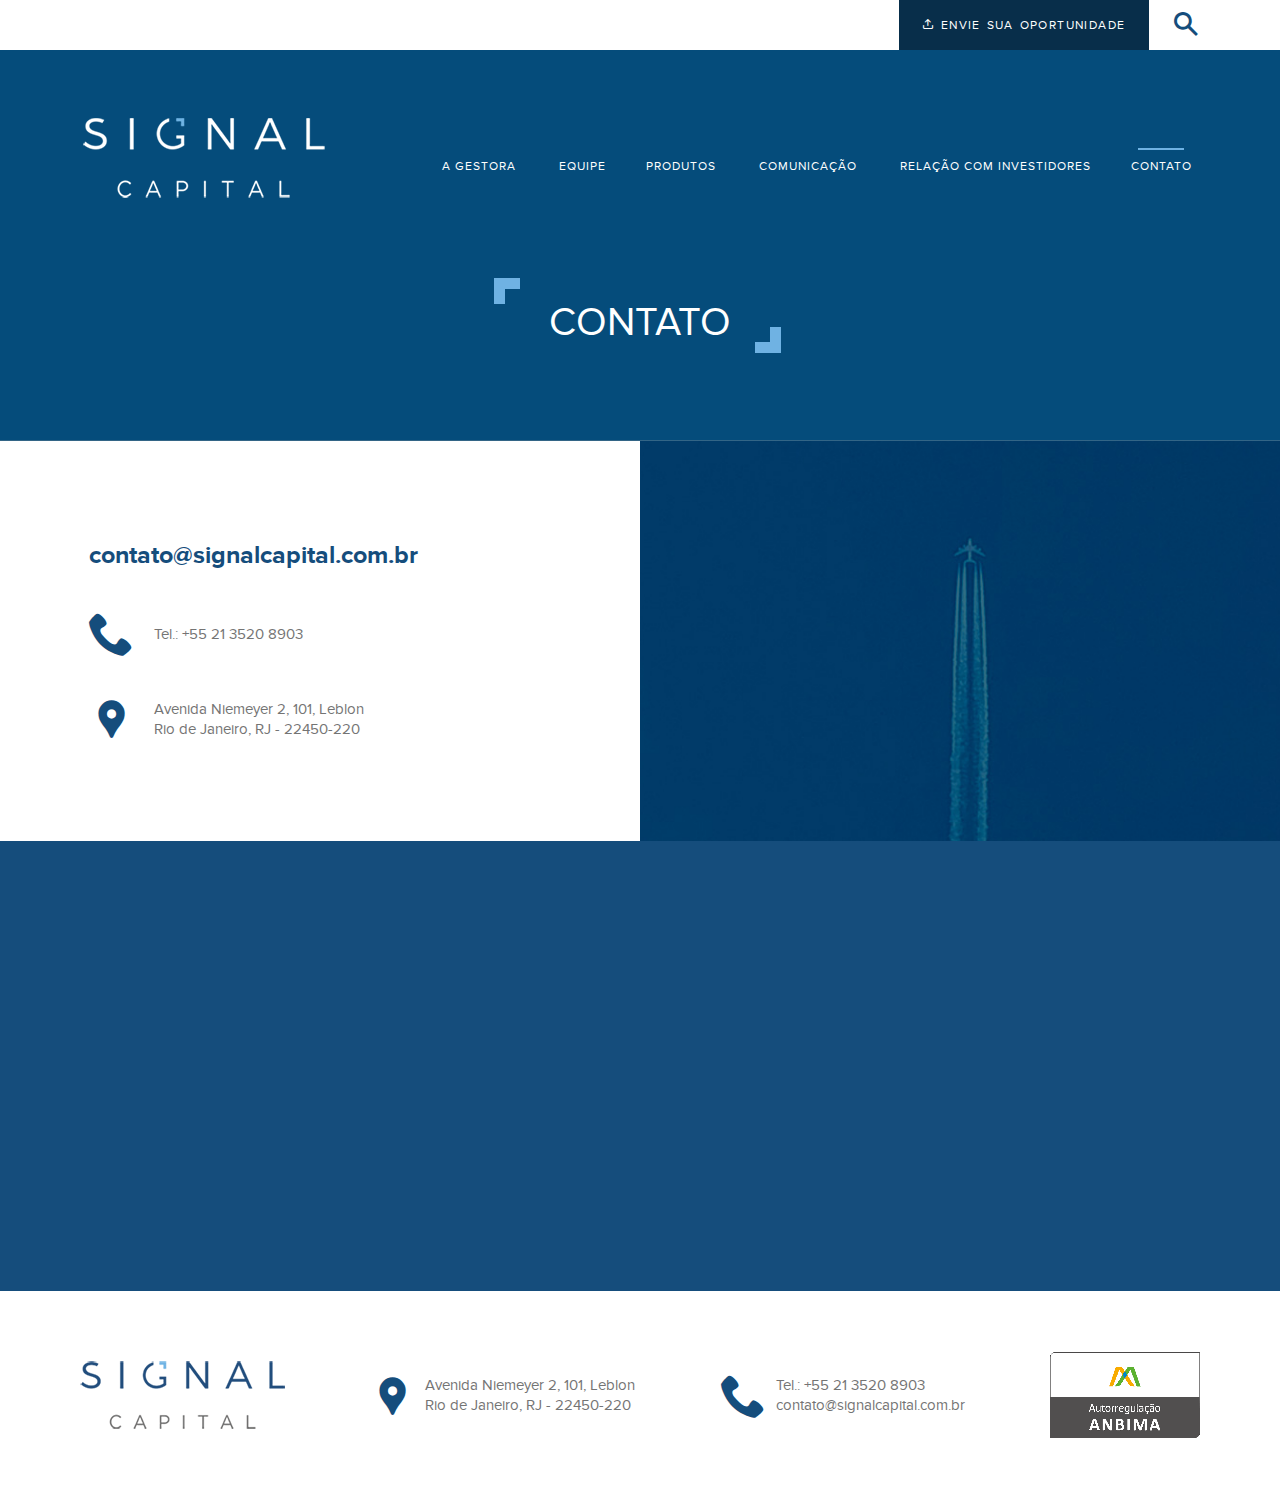
==== commit b110a748: "alterações finais" ====
--- a/contato.html
+++ b/contato.html
@@ -137,6 +137,9 @@
                     <p><a href="mailto:contato@signalcapital.com.br">contato@signalcapital.com.br</a></p>
                 </div>
             </div>
+            <div class="selo">
+                <img src="images/anbima.png" alt="">
+            </div>
         </div>
    </footer>
 
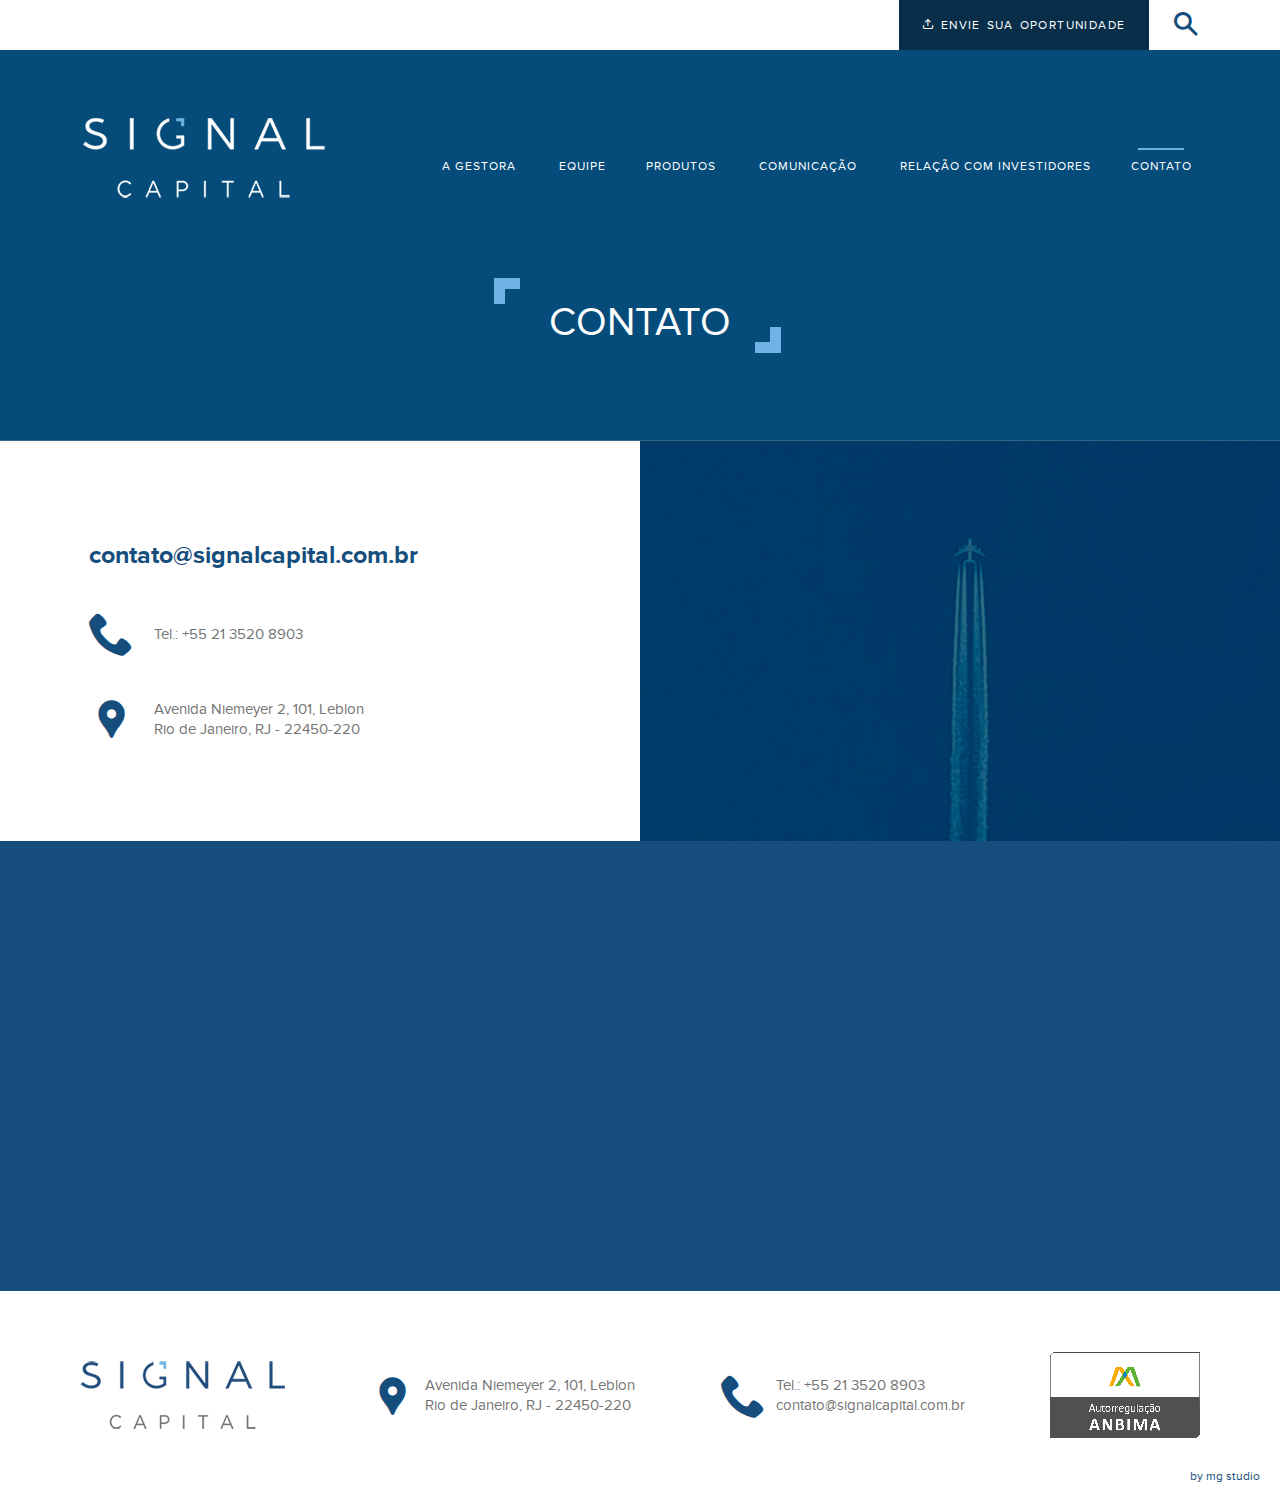
==== commit 1517749d: "favicon" ====
--- a/contato.html
+++ b/contato.html
@@ -4,7 +4,11 @@
     <meta charset="UTF-8">
     <meta http-equiv="X-UA-Compatible" content="IE=edge">
     <meta name="viewport" content="width=device-width, initial-scale=1.0">
-    <title></title>
+    <title>Signal Capital</title>
+    <link rel="apple-touch-icon" sizes="180x180" href="favicon/apple-touch-icon.png">
+    <link rel="icon" type="image/png" sizes="32x32" href="favicon/favicon-32x32.png">
+    <link rel="icon" type="image/png" sizes="16x16" href="favicon/favicon-16x16.png">
+    <link rel="manifest" href="favicon/site.webmanifest">
     <link rel="stylesheet" href="css/normalize.css">
     <link rel="stylesheet" href="css/main.css">
 </head>
@@ -141,7 +145,8 @@
                 <img src="images/anbima.png" alt="">
             </div>
         </div>
-   </footer>
+        <a href="https://mgstudio.com.br" target="_blank" class="mgstudio">by mg studio</a>
+    </footer>
 
     <div class="overlay"></div>
     
--- a/css/main.css
+++ b/css/main.css
@@ -1,4 +1,4 @@
-﻿@keyframes fadeIn{0%{opacity:0}100%{opacity:1}}@keyframes fadeOut{0%{opacity:1}100%{opacity:0}}@font-face{font-family:"proxima_novabold";src:url("../fonts/proxima_nova_bold-webfont.woff2") format("woff2"),url("../fonts/proxima_nova_bold-webfont.woff") format("woff");font-weight:normal;font-style:normal}@font-face{font-family:"proxima_novaregular";src:url("../fonts/proxima_nova_regular-webfont.woff2") format("woff2"),url("../fonts/proxima_nova_regular-webfont.woff") format("woff");font-weight:normal;font-style:normal}@font-face{font-family:"icomoon";src:url("../fonts/icomoon.eot?ineuxl");src:url("../fonts/icomoon.eot?ineuxl#iefix") format("embedded-opentype"),url("../fonts/icomoon.ttf?ineuxl") format("truetype"),url("../fonts/icomoon.woff?ineuxl") format("woff"),url("../fonts/icomoon.svg?ineuxl#icomoon") format("svg");font-weight:normal;font-style:normal;font-display:block}[class^=icon-],[class*=" icon-"]{font-family:"icomoon" !important;speak:never;font-style:normal;font-weight:normal;font-variant:normal;text-transform:none;line-height:1;-webkit-font-smoothing:antialiased;-moz-osx-font-smoothing:grayscale}.icon-linkedin:before{content:""}.icon-arrow_forward_ios:before{content:""}.icon-location_pin:before{content:""}.icon-upload:before{content:""}.icon-search:before{content:""}.icon-zoom:before{content:""}.icon-magnifier:before{content:""}.icon-magnifying-glass:before{content:""}.icon-phone:before{content:""}.icon-telephone:before{content:""}.icon-contact:before{content:""}.icon-support:before{content:""}.icon-call:before{content:""}.sub-header{background-color:#fff;height:5rem}.sub-header .container{position:relative;height:5rem;display:flex;align-items:center;justify-content:flex-end}.sub-header .container .oportunidade{background-color:#082e4a;height:5rem;display:flex;justify-content:center;align-items:center;color:#fff}.sub-header .container .oportunidade p{width:25rem;text-transform:uppercase;font-size:1.2rem;font-style:normal;font-weight:normal;line-height:1.35rem;letter-spacing:initial;text-align:center;word-spacing:.14rem;letter-spacing:.14rem}.sub-header .container .busca{z-index:10;cursor:pointer;position:relative}.sub-header .container .busca span{font-size:2.35rem;margin-left:2.5rem;color:#154d7c;z-index:10}.sub-header .container .form-busca{z-index:10;position:absolute;right:0;top:5rem;background-color:#fff;padding:1rem;width:29.9rem;display:flex;flex-direction:column}.sub-header .container .form-busca form{width:100%;display:flex;justify-content:space-between}.sub-header .container .form-busca form input[type=text],.sub-header .container .form-busca form input[type=email]{width:87%;padding:1rem;font-size:1.4rem;display:inline-block;border:1px solid #082e4a;outline:none;color:#082e4a;margin-right:1rem}.sub-header .container .form-busca form input[type=submit],.sub-header .container .form-busca form button{padding:1rem;font-size:1.4rem;background-color:#082e4a;border:1px solid #082e4a;color:#fff;cursor:pointer;transition:all .3s ease-in}.sub-header .container .form-busca form input[type=submit]:hover,.sub-header .container .form-busca form button:hover{opacity:.8}header{background-color:#054c7b;background-image:url("../images/bg-header.jpg");background-repeat:no-repeat;background-position:center center;background-attachment:fixed;background-size:cover;height:100%;padding-bottom:5rem}@media(min-width: 768px){header{min-height:60rem}}@media(min-width: 1200px){header{padding-bottom:5rem}}header .container{height:100%;display:flex;flex-direction:column}header .container .signal{margin-top:5rem;padding:2.5rem 0 0 2.5rem;color:#fff;font-family:"proxima_novabold";font-size:4rem;font-style:normal;font-weight:normal;line-height:4rem;letter-spacing:initial}@media(min-width: 992px){header .container .signal{width:63rem;padding:3.5rem 0 0 3.5rem;height:fit-content;margin-left:10rem;margin-top:15rem}}@media(min-width: 768px){header .container .signal{font-size:6rem;line-height:6rem}header .container .signal:after{bottom:-1rem;right:31rem}}.interna{background-image:none}@media(min-width: 768px){.interna{min-height:390px}}@media(min-width: 992px){.interna{padding-bottom:0}}.interna .container .signal{font-family:"proxima_novaregular";align-self:center;text-transform:uppercase;font-weight:normal;font-size:3rem;text-align:center;margin-left:0;width:fit-content;line-height:4rem;margin-right:4.5rem}@media(min-width: 768px){.interna .container .signal{font-size:4rem}}@media(min-width: 768px){.interna .container .signal:before{left:-1rem}}@media(min-width: 768px){.interna .container .signal:after{right:-5rem}}.interna .container .signal span{display:block;font-size:2.1rem}@media(min-width: 992px){.interna .container .signal{margin-top:6rem;padding:2.5rem 0 0 4.5rem}}@media screen and (max-width: 400px){.interna .container .signal{margin-right:2.5rem}}footer{padding:6rem 0}@media(min-width: 992px){footer .container{display:flex;align-items:center;justify-content:space-between;max-width:112rem}}footer .container p,footer .container a{font-size:1.5rem;font-style:normal;font-weight:normal;line-height:1rem;letter-spacing:initial;padding:0;margin:1rem 0;color:#747474}footer .container a:hover{text-decoration:underline}footer .container .logo a{width:100%;height:100%;display:block;text-align:center}footer .container .endereco,footer .container .telefone,footer .container .selo{display:flex;justify-content:center;align-items:center;margin:4rem 0}@media(min-width: 992px){footer .container .endereco,footer .container .telefone,footer .container .selo{margin:0}}footer .container .telefone{margin-bottom:0}footer .container .selo{margin-bottom:0}footer .container span{color:#154d7c;font-size:4.5rem;margin-right:1rem}.navbar{width:100%;margin-top:5.5rem;display:flex;justify-content:space-between;align-items:center}.navbar .navbar__brand{width:242px;margin:auto}@media screen and (min-width: 1130px){.navbar .navbar__brand{margin:initial}}.navbar__toggle-menu{text-align:center;border-radius:3px;cursor:pointer;z-index:11;position:absolute;top:1.25rem;left:1.25rem}.navbar__toggle-menu:focus,.navbar__toggle-menu:focus-visible{outline:none}.navbar__menu{position:absolute;top:5rem;height:100vh;left:0;width:100%;transform:translateX(-100%);background-color:#082e4a;transition:transform .3s ease}.navbar__menu li{position:relative;padding:0 0 4rem}.navbar__link,.navbar__menu li-content{font-size:1.2rem;color:#fff;text-decoration:none;text-transform:uppercase;letter-spacing:1px;padding:1rem}@media(min-width: 1400px){.navbar__link,.navbar__menu li-content{font-size:1.4rem}}.navbar__link:hover,.navbar__menu li-content:hover{color:#6fb2e3}.navbar__dropdown{height:0;overflow:hidden;pointer-events:none;background-color:var(--bg-dropdown);transition:all .3s ease}.navbar__toggle-dropdown{position:absolute;top:0;right:0;bottom:0;display:block;text-align:center;line-height:50px;width:100%;height:inherit;background-color:transparent;cursor:pointer}.navbar__menu.show{transform:translateX(0);transform:translateX(0);background:#082e4a;height:100vh;z-index:10;top:5rem;overflow:hidden;display:flex;flex-direction:column;justify-content:start;padding:6rem 2rem;border-top:1px solid #fff}.navbar__menu.hidden{transform:translateX(-100%)}.navbar__dropdown.show{height:auto;pointer-events:all;padding:1rem 1.5rem}.navbar__dropdown.show li{padding:1rem}.navbar__toggle-dropdown.rotate i{transform:rotate(180deg)}@media screen and (max-width: 1130px){.navbar__link,.navbar__menu li-content{font-size:1.8rem}.navbar__dropdown .navbar__link{font-size:1.8rem}.navbar__dropdown.show li{padding:1rem 0;border-left:2px solid #6fb2e3;margin-bottom:.5rem}.navbar__dropdown.show{padding:1rem 1.2rem}}@media screen and (min-width: 1130px){.navbar__toggle-menu{display:none}.navbar__menu{position:initial;width:auto;border-top:none;box-shadow:none;background:none;transform:translateX(0);height:auto !important}.navbar__menu li{display:inline;margin-left:25px;border-top:none;padding:0}.navbar__link{padding:.6rem;color:#fff;display:inline-block;position:relative}.navbar__link:hover{color:#6fb2e3 !important}.navbar__menu .active:before{content:"";display:block;text-align:center;width:75%;height:2px;background-color:#6fb2e3;margin:auto;margin-bottom:1rem}.navbar__toggle-dropdown{position:static;display:inline-block;width:auto;background:none}.navbar__dropdown{position:absolute;left:0;min-width:240px;height:0;opacity:0;pointer-events:none;border-top:2px solid var(--primary);transform:translateY(5px);transition:transform .3s ease}.navbar__dropdown li{display:block;margin-left:0}.navbar__dropdown .navbar__link{display:block}.navbar__menu li:hover > .navbar__link{color:#6fb2e3}.navbar__menu li:hover .navbar__toggle-dropdown i{transform:rotate(180deg);transition:all .3s ease}.navbar__menu li:hover .navbar__dropdown{height:auto;opacity:1;pointer-events:all;transform:translateY(0);transition:transform .3s ease}}@media screen and (max-width: 400px){.navbar__link,.navbar__menu li-content{font-size:1.6rem !important}.sub-header .container .oportunidade p{width:15rem}}.btn-theme{color:#154d7c;background-color:#6fb2e3;text-align:center;text-decoration:none;font-family:"proxima_novabold";display:inline-flex;font-size:2.1rem;text-transform:uppercase;padding:.95rem 2.25rem;width:fit-content;border:1px solid transparent;box-shadow:inset 0 0 10px rgba(255,255,255,0);outline:1px solid;outline-color:rgba(255,255,255,.5);outline-offset:0;text-shadow:none;transition:all 1250ms cubic-bezier(0.19, 1, 0.22, 1);cursor:pointer;user-drag:none;user-select:none;-moz-user-select:none;-webkit-user-drag:none;-webkit-user-select:none;-ms-user-select:none}.btn-theme:hover{border:1px solid #6fb2e3;box-shadow:inset 0 0 1px rgba(255,255,255,.7),0 0 1px rgba(255,255,255,.2);outline-color:rgba(255,255,255,0);outline-offset:15px;color:#fff}.banner-footer{position:relative;top:0;left:0;height:auto;width:100%;background-image:url("../images/sea.jpg");background-size:cover}.banner-footer svg{position:absolute}.banner-footer .container{position:relative;z-index:1;color:#fff}@media(min-width: 1200px){.banner-footer .container .text-container{max-width:73rem}}@media(min-width: 1400px){.banner-footer .container .text-container{margin-left:15rem}}.banner-footer .container p{font-size:2rem;font-style:normal;font-weight:normal;line-height:3rem;letter-spacing:initial;margin-bottom:5rem}@media(min-width: 992px){.banner-footer .water{position:absolute;background-image:url("../images/sea-map.png");background-size:100% 100%;background-repeat:no-repeat;top:0;left:0;height:100%;width:100%;filter:url("#turbulence")}}.title-section{font-family:"proxima_novabold";font-size:4.8rem;font-style:normal;font-weight:normal;line-height:5rem;letter-spacing:initial;margin-top:0;margin-bottom:5rem}ul.list-box{margin:5rem auto 0}@media(min-width: 768px){ul.list-box{display:flex;align-items:flex-start;justify-content:center}}@media(min-width: 992px){ul.list-box{width:85rem;margin:0 auto}}ul.list-box li{width:100%;text-align:center;margin:5rem 0}@media(min-width: 768px){ul.list-box li{width:32%;margin:0 5rem}}ul.list-box li a{width:100%;height:100%;display:block;color:#154d7c;position:relative;padding:2rem;font-size:2.7rem;font-style:normal;font-weight:normal;line-height:3rem;letter-spacing:initial;font-family:"proxima_novabold"}ul.list-box li a:before,ul.list-box li a:after{content:"";width:2rem;height:2rem;position:absolute;opacity:0;transition:transform .6s,opacity .3s;transition-timing-function:cubic-bezier(0.17, 0.67, 0.05, 1.29);border:5px solid #6fb2e3}ul.list-box li a:before{top:0;left:0;border-width:5px 0 0 5px;transform:translate(415%, 415%)}ul.list-box li a:after{bottom:0;right:0;border-width:0 5px 5px 0;transform:translate(-315%, -415%)}ul.list-box li a:hover:before,ul.list-box li a:hover:after{opacity:1;transform:translate(0, 0)}ul.list-box li a h4{margin:0;padding:0;color:#6fb2e3}ul.list-box li a p{font-size:inherit;padding:0;margin:0 !important;line-height:initial}ul.list-box li a span{display:block;font-size:2.1rem;color:#082e4a}ul.list-box img{display:inline-block;margin:1rem}.signal{position:relative;width:fit-content}.signal:before,.signal:after{content:"";width:2.6rem;height:2.6rem;position:absolute;transition:transform .6s,opacity .3s;transition-timing-function:cubic-bezier(0.17, 0.67, 0.05, 1.29);border:11px solid #6fb2e3}.signal:before{top:0;left:0;border-width:11px 0 0 11px}.signal:after{bottom:-2rem;right:-2rem;border-width:0 11px 11px 0}@media(min-width: 768px){.signal:after{right:-3rem}}.signal-home:after{right:20rem}@media screen and (max-width: 430px){.signal-home:after{right:7rem}}.image{width:100%;height:auto;position:relative}.image img{object-fit:cover;width:100%;height:100%}.lista-equipe li{background-color:#ebebeb;padding:3rem;color:#082d4a;margin-bottom:2.5rem}@media(min-width: 992px){.lista-equipe li{display:flex;align-items:flex-start;padding:6rem;margin-bottom:8rem}}.lista-equipe li .image{display:block;margin:auto;text-align:center;margin-top:0;margin-bottom:4rem}@media(min-width: 992px){.lista-equipe li .image{min-width:30rem;max-width:30rem;height:100%;margin-right:6rem;margin-bottom:0}}.lista-equipe li .image img{border-bottom:6px solid #154d7c;width:initial}.lista-equipe li .text h3{font-size:2.5rem;font-style:normal;font-weight:normal;line-height:3rem;letter-spacing:initial;font-family:"proxima_novabold";margin-top:0;text-transform:none}.lista-equipe li .text p{font-size:1.75rem;line-height:2.25rem;color:#082d4a !important;margin-bottom:3rem}@media(min-width: 992px){.lista-equipe li .text p{max-width:95%}}.lista-equipe li .text a{color:#082d4a;font-size:3.25rem}.lista-equipe li .text a:hover{color:#6fb2e3}.lista-estrategia ul li{background-color:#fff;padding:8rem 0}.lista-estrategia ul li:nth-child(2n){background-color:#ebebeb}.lista-estrategia ul li h3{font-size:4.8rem;font-style:normal;font-weight:normal;line-height:5rem;letter-spacing:initial;font-family:"proxima_novabold";color:#6fb2e3;margin:0}.lista-estrategia ul li h4{font-size:3rem;font-style:normal;font-weight:normal;line-height:3rem;letter-spacing:initial;font-family:"proxima_novabold";color:#082e4a;margin:1rem 0}.lista-estrategia ul li p{color:#082e4a;font-size:2.5rem;line-height:1.5;margin-top:2.5rem;margin-bottom:0}@media(min-width: 992px){.lista-estrategia ul li p{max-width:110rem}}.lista-estrategia ul li .btn-theme{margin-top:7rem;font-size:3rem}.row-news{margin:auto}@media(min-width: 992px){.row-news{display:flex;justify-content:space-between;max-width:126rem}}.row-news .item-news{background-color:#e1e1e1}@media(min-width: 768px){.row-news .item-news{display:flex;margin:1.25rem}}@media(min-width: 768px){.row-news .item-news .image{max-width:32rem}}.row-news .content-news{margin:0 auto 2.5rem;padding:3.5rem}@media(min-width: 768px){.row-news .content-news{margin:0}}.row-news .content-news .btn-theme{background-color:#94c6ea;color:#154d7c}.pagination{margin:5rem auto 0;display:flex;justify-content:center}.pagination li a{width:4.5rem;height:4.5rem;border-radius:50%;margin:0 .5rem;color:#fff;display:flex;align-items:center;justify-content:center;font-size:2.1rem;border:1px solid #082e4a;background-color:#082e4a}.pagination li a:hover{color:#082e4a;background-color:#fff}.pagination li .active{color:#082e4a;background-color:#fff}.pagination li:last-of-type a:hover{transform:rotate(360deg)}.date{font-size:2.27rem;font-style:normal;font-weight:bold;line-height:3rem;letter-spacing:initial;font-family:"proxima_novabold";color:#6fb2e3}.title{text-transform:uppercase;font-size:1.73rem;font-style:normal;font-weight:bold;line-height:2.85rem;letter-spacing:initial;font-family:"proxima_novabold";color:#082d4a;margin-top:.5rem;margin-bottom:4rem}.btn-back{width:fit-content;text-transform:uppercase;display:flex;align-items:center;font-size:1.63rem;font-style:normal;font-weight:bold;line-height:1.85rem;letter-spacing:initial;margin-bottom:5rem;color:#082e4a}.btn-back:hover span{color:#082e4a;background-color:#fff}.btn-back span{width:3.6rem;height:3.5rem;border-radius:50%;color:#fff;display:flex;align-items:center;justify-content:center;font-size:2.1rem;border:1px solid #082e4a;background-color:#082e4a;margin-right:8px;transform:rotate(-180deg);transition:all .3s ease-in}.timeline{background-color:#082e4a;overflow:auto}.timeline .container ul{position:relative;margin:100px auto;height:4px;background:#6fb2e3;width:99%;min-width:135rem;display:block}.timeline .container ul::before,.timeline .container ul::after{content:"";position:absolute;top:-8px;display:block;width:0;height:0;border-radius:10px;border:10px solid #6fb2e3}.timeline .container ul::before{left:-5px;display:none}.timeline .container ul::after{right:-4px;border:10px solid transparent;border-right:0;border-left:15px solid #6fb2e3;border-radius:0}.timeline .container li{position:relative;float:left;width:215px;height:50px;margin-right:10px}.timeline .container li .year{position:absolute;top:-32px;left:36%;color:#fff;background-color:#082e4a;padding:0 1.5rem}.timeline .container li .description{display:block;margin-top:25px;position:relative;font-weight:normal;z-index:1;color:#fff;font-size:1.8rem;text-align:center;width:inherit;line-height:1}.timeline .container li .description .mini{font-size:1.5rem;display:block}.timeline .container li .description .dest{font-size:2.4rem}.timeline .container li .desc-top{position:absolute;bottom:6rem}.pilares-signal{display:flex;flex-direction:column;margin-top:3.5rem;margin-bottom:10rem;font-size:2.5rem;font-style:normal;font-weight:bold;line-height:3rem;letter-spacing:initial;font-family:"proxima_novabold";color:#082e4a;margin-left:2rem}@media(min-width: 992px){.pilares-signal{flex-direction:row;margin-left:0;font-size:2.7rem;font-style:normal;font-weight:bold;line-height:3rem;letter-spacing:initial}}@media(min-width: 1400px){.pilares-signal{font-size:2.9rem;font-style:normal;font-weight:bold;line-height:3rem;letter-spacing:initial}}.pilares-signal li{position:relative;margin-right:3rem}@media(min-width: 992px){.pilares-signal li:first-of-type::before{display:none}}.pilares-signal li::before{content:"";width:10px;height:10px;background-color:#6fb2e3;position:absolute;left:-18px;top:8px;border-radius:50%}.section-internas .ciclo-vida{margin:5rem 0}.section-internas .ciclo-vida h3.title-ciclo{text-align:center;background-color:#a4a4a4;padding:1.85rem;color:#fff;text-transform:none;font-size:2.4rem;margin-bottom:0;line-height:3rem;width:calc(100% - 2px);margin:auto}@media(min-width: 992px){.section-internas .ciclo-vida ul{display:flex}}.section-internas .ciclo-vida ul li{background-color:#ebebeb;border:1px solid #fff}@media(min-width: 992px){.section-internas .ciclo-vida ul li{width:33.33%}}.section-internas .ciclo-vida ul li h5{margin-bottom:0;text-align:center;color:#6fb2e3;font-size:1.8rem;font-style:normal;font-weight:bold;line-height:2rem;letter-spacing:initial;font-family:"proxima_novabold";margin-top:0;border-top:2px solid #fff;border-bottom:2px solid #fff;padding:3rem}.section-internas .ciclo-vida ul li p{font-size:1.7rem;line-height:2.25rem;color:#082d4a;padding:3rem;margin:0}.section-internas .table-curvas{margin:6rem 0}.section-internas .table-curvas table{width:100%;display:block;overflow-x:auto;white-space:nowrap}@media(min-width: 768px){.section-internas .table-curvas table{display:table;white-space:initial}}@media(min-width: 1200px){.section-internas .table-curvas table{width:95%;margin:auto}}.section-internas .table-curvas table th,.section-internas .table-curvas table tr{width:33.33%}.section-internas .table-curvas table thead tr th{color:#6fb2e3;font-size:2.16rem;font-style:normal;font-weight:bold;line-height:2.5rem;letter-spacing:initial;font-family:"proxima_novabold"}.section-internas .table-curvas table .definicao td p{font-weight:bold;padding:0 2rem;line-height:1.5rem}.section-internas .table-curvas table tr{text-align:center}.section-internas .table-curvas table tr td{font-size:1.3rem;color:#082e4a}.section-internas .table-curvas table tr td p{font-size:1.3rem;color:#082e4a;margin:auto}@media(min-width: 992px){.section-internas .table-curvas table tr td p{max-width:26rem}}.section-internas .table-curvas table tr td strong{max-width:25rem}.section-internas .table-curvas table .title-line td{padding:2rem 0;position:relative;z-index:2}.section-internas .table-curvas table .title-line td h5{color:#082e4a;background-color:#fff;padding:0 1.5rem;position:relative;z-index:2;width:fit-content;margin:auto;text-align:center;font-size:1.6rem;font-style:normal;font-weight:bold;line-height:2rem;letter-spacing:initial;font-family:"proxima_novabold"}.section-internas .table-curvas table .title-line td:after{content:"";position:absolute;width:100%;height:2px;background-color:#5b84cc;left:0;top:30px}.overlay{width:100%;height:100vh;background-color:rgba(8,46,74,.7);position:absolute;top:5rem;left:0;display:none}.horizontal-scroll-wrapper{overflow:auto}@media(min-width: 1400px){.horizontal-scroll-wrapper{overflow:hidden}}.section-box-divider{background-color:#2c5c7b;padding-bottom:0;border-top:1px solid #336586}@media(min-width: 992px){.section-box-divider{display:flex;justify-content:space-between;padding:0}}.section-box-divider .text-container{color:#fff;padding:5rem 1.5rem;display:flex;flex-direction:column;justify-content:center;width:100%}@media(min-width: 992px){.section-box-divider .text-container{padding:10rem 3.5rem;width:38%;margin:auto;margin-right:10rem}}@media(min-width: 1400px){.section-box-divider .text-container{margin-right:22rem;width:36%;padding-left:0}}.section-box-divider .text-container p{font-size:2rem;font-style:normal;font-weight:normal;line-height:3rem;letter-spacing:initial;margin-bottom:5rem;margin-top:0}.section-box-divider .text-container p:last-of-type{margin-bottom:0}.section-box-divider .text-container .btn-theme{margin-top:5rem}.section-box-divider .image{width:100%;height:20rem}@media(min-width: 992px){.section-box-divider .image{min-height:40rem;width:64rem;height:auto}}.section-box-divider .btn-theme{background-color:#6fb2e3}.section-produtos{text-align:center}.section-produtos h2{color:#154d7c}.section-internas .container{max-width:87rem}.section-internas .container h2{font-size:4.8rem;font-style:normal;font-weight:normal;line-height:5rem;letter-spacing:initial;font-family:"proxima_novabold";color:#6fb2e3;margin:0}.section-internas .container h3{font-size:3rem;font-style:normal;font-weight:normal;line-height:4rem;letter-spacing:initial;font-family:"proxima_novabold";color:#082e4a;text-transform:uppercase;margin-top:1.5rem}.section-internas .container p{font-size:2.5rem;color:#082e4a;margin:1.5rem 0}.section-internas .container p strong{font-family:"proxima_novabold"}.section-contato{background-color:#fff}.section-contato .text-container a{color:#154d7c;font-size:2.5rem;font-style:normal;font-weight:normal;line-height:3rem;letter-spacing:initial;font-family:"proxima_novabold"}.section-contato .text-container a:hover{color:#6fb2e3}.section-contato .text-container .box-icon{display:flex;align-items:center;margin-top:4rem}.section-contato .text-container .box-icon span{color:#154d7c;font-size:4.5rem;margin-right:2rem}.section-contato .text-container .box-icon div p{margin:0;color:#747474;font-size:1.5rem;line-height:2rem}.map{width:100%;height:45rem;overflow:hidden;background-color:#154d7c}.map iframe{height:inherit}@media(min-width: 992px){.section-equipe .container{max-width:123rem}}.section-estrategia{background-color:#e1e1e1}.section-estrategia .text-container{color:#082e4a}.section-estrategia .text-container p{font-size:2.5rem;color:#264e7c}.section-quem-somos{background-color:#fff}.section-quem-somos .text-container p{color:#264e7c}.section-quem-somos .text-container p:first-child{font-size:2.583rem;font-weight:bold}.section-news .container{max-width:110rem}.section-news .news-content .date{margin:0}.section-news .news-content .title{margin-bottom:3rem}.section-news .news-content p{color:#264e7c;font-size:2.1rem;margin-top:4rem}.section-news .news-content strong{font-style:italic}@media(min-width: 992px){.section-news .news-content{max-width:70rem;margin:auto}}@media(min-width: 992px){.content-quem-somos .container{max-width:105rem;margin:auto}}.content-quem-somos h3{font-size:4.3rem;font-style:normal;font-weight:normal;line-height:5rem;letter-spacing:initial;font-family:"proxima_novabold";color:#6fb2e3;margin:0}.content-quem-somos p{font-size:2.583rem;font-style:normal;font-weight:normal;line-height:3.75rem;letter-spacing:initial;margin-top:2rem;margin-bottom:7rem}@media(min-width: 992px){.content-quem-somos p{max-width:90rem}}@media(min-width: 992px){.page-educacional .main-box{padding:0 4.5rem}}.page-educacional .main-box h3{font-size:2.6rem;font-style:normal;font-weight:normal;line-height:3rem;letter-spacing:initial;font-family:"proxima_novabold";color:#6fb2e3;text-transform:none;margin-bottom:1.25rem}.page-educacional .main-box p{font-size:2.2rem;line-height:2.5rem;color:#082e4a}@media(min-width: 992px){.page-educacional .container{max-width:106.4rem}}.page-educacional .row-content{margin-bottom:5rem}@media(min-width: 992px){.page-educacional .row-content{display:flex;justify-content:space-between}}.page-educacional .row-content img{margin:4rem 0}@media(min-width: 768px){.page-educacional .row-content img{margin-right:5.5rem}}@media(min-width: 768px){.page-educacional .main-box-educacional{display:flex;justify-content:space-between}}@media(min-width: 768px){.page-educacional .main-box-educacional .box-left,.page-educacional .main-box-educacional .box-right{width:45%}}.page-educacional .content-educacional .title-itens{font-size:4.8rem;font-style:normal;font-weight:normal;line-height:4.5rem;letter-spacing:initial;font-family:"proxima_novabold";color:#6fb2e3;margin-bottom:2.5rem;margin-top:0}.page-educacional .content-educacional p{font-size:2.4rem;line-height:3rem;margin-bottom:7rem}.page-educacional .content-educacional img{width:auto;object-fit:contain}.lista-estrategia ul li .container{max-width:110rem}/*!
+﻿@keyframes fadeIn{0%{opacity:0}100%{opacity:1}}@keyframes fadeOut{0%{opacity:1}100%{opacity:0}}@font-face{font-family:"proxima_novabold";src:url("../fonts/proxima_nova_bold-webfont.woff2") format("woff2"),url("../fonts/proxima_nova_bold-webfont.woff") format("woff");font-weight:normal;font-style:normal}@font-face{font-family:"proxima_novaregular";src:url("../fonts/proxima_nova_regular-webfont.woff2") format("woff2"),url("../fonts/proxima_nova_regular-webfont.woff") format("woff");font-weight:normal;font-style:normal}@font-face{font-family:"icomoon";src:url("../fonts/icomoon.eot?ineuxl");src:url("../fonts/icomoon.eot?ineuxl#iefix") format("embedded-opentype"),url("../fonts/icomoon.ttf?ineuxl") format("truetype"),url("../fonts/icomoon.woff?ineuxl") format("woff"),url("../fonts/icomoon.svg?ineuxl#icomoon") format("svg");font-weight:normal;font-style:normal;font-display:block}[class^=icon-],[class*=" icon-"]{font-family:"icomoon" !important;speak:never;font-style:normal;font-weight:normal;font-variant:normal;text-transform:none;line-height:1;-webkit-font-smoothing:antialiased;-moz-osx-font-smoothing:grayscale}.icon-linkedin:before{content:""}.icon-arrow_forward_ios:before{content:""}.icon-location_pin:before{content:""}.icon-upload:before{content:""}.icon-search:before{content:""}.icon-zoom:before{content:""}.icon-magnifier:before{content:""}.icon-magnifying-glass:before{content:""}.icon-phone:before{content:""}.icon-telephone:before{content:""}.icon-contact:before{content:""}.icon-support:before{content:""}.icon-call:before{content:""}.sub-header{background-color:#fff;height:5rem}.sub-header .container{position:relative;height:5rem;display:flex;align-items:center;justify-content:flex-end}.sub-header .container .oportunidade{background-color:#082e4a;height:5rem;display:flex;justify-content:center;align-items:center;color:#fff}.sub-header .container .oportunidade p{width:25rem;text-transform:uppercase;font-size:1.2rem;font-style:normal;font-weight:normal;line-height:1.35rem;letter-spacing:initial;text-align:center;word-spacing:.14rem;letter-spacing:.14rem}.sub-header .container .busca{z-index:10;cursor:pointer;position:relative}.sub-header .container .busca span{font-size:2.35rem;margin-left:2.5rem;color:#154d7c;z-index:10}.sub-header .container .form-busca{z-index:10;position:absolute;right:0;top:5rem;background-color:#fff;padding:1rem;width:29.9rem;display:flex;flex-direction:column}.sub-header .container .form-busca form{width:100%;display:flex;justify-content:space-between}.sub-header .container .form-busca form input[type=text],.sub-header .container .form-busca form input[type=email]{width:87%;padding:1rem;font-size:1.4rem;display:inline-block;border:1px solid #082e4a;outline:none;color:#082e4a;margin-right:1rem}.sub-header .container .form-busca form input[type=submit],.sub-header .container .form-busca form button{padding:1rem;font-size:1.4rem;background-color:#082e4a;border:1px solid #082e4a;color:#fff;cursor:pointer;transition:all .3s ease-in}.sub-header .container .form-busca form input[type=submit]:hover,.sub-header .container .form-busca form button:hover{opacity:.8}header{background-color:#054c7b;background-image:url("../images/bg-header.jpg");background-repeat:no-repeat;background-position:center center;background-attachment:fixed;background-size:cover;height:100%;padding-bottom:5rem}@media(min-width: 768px){header{min-height:60rem}}@media(min-width: 1200px){header{padding-bottom:5rem}}header .container{height:100%;display:flex;flex-direction:column}header .container .signal{margin-top:5rem;padding:2.5rem 0 0 2.5rem;color:#fff;font-family:"proxima_novabold";font-size:4rem;font-style:normal;font-weight:normal;line-height:4rem;letter-spacing:initial}@media(min-width: 992px){header .container .signal{width:63rem;padding:3.5rem 0 0 3.5rem;height:fit-content;margin-left:10rem;margin-top:15rem}}@media(min-width: 768px){header .container .signal{font-size:6rem;line-height:6rem}header .container .signal:after{bottom:-1rem;right:31rem}}.interna{background-image:none}@media(min-width: 768px){.interna{min-height:390px}}@media(min-width: 992px){.interna{padding-bottom:0}}.interna .container .signal{font-family:"proxima_novaregular";align-self:center;text-transform:uppercase;font-weight:normal;font-size:3rem;text-align:center;margin-left:0;width:fit-content;line-height:4rem;margin-right:4.5rem}@media(min-width: 768px){.interna .container .signal{font-size:4rem}}@media(min-width: 768px){.interna .container .signal:before{left:-1rem}}@media(min-width: 768px){.interna .container .signal:after{right:-5rem}}.interna .container .signal span{display:block;font-size:2.1rem}@media(min-width: 992px){.interna .container .signal{margin-top:6rem;padding:2.5rem 0 0 4.5rem}}@media screen and (max-width: 400px){.interna .container .signal{margin-right:2.5rem}}footer{padding:6rem 0;position:relative}@media(min-width: 992px){footer .container{display:flex;align-items:center;justify-content:space-between;max-width:112rem}}footer .container p,footer .container a{font-size:1.5rem;font-style:normal;font-weight:normal;line-height:1rem;letter-spacing:initial;padding:0;margin:1rem 0;color:#747474}footer .container a:hover{text-decoration:underline}footer .container .logo a{width:100%;height:100%;display:block;text-align:center}footer .container .endereco,footer .container .telefone,footer .container .selo{display:flex;justify-content:center;align-items:center;margin:4rem 0}@media(min-width: 992px){footer .container .endereco,footer .container .telefone,footer .container .selo{margin:0}}footer .container .telefone{margin-bottom:0}footer .container .selo{margin-bottom:0}footer .container span{color:#154d7c;font-size:4.5rem;margin-right:1rem}footer .mgstudio{position:absolute;right:2rem;bottom:1.5rem;color:#154d7c;font-size:1.2rem}.navbar{width:100%;margin-top:5.5rem;display:flex;justify-content:space-between;align-items:center}.navbar .navbar__brand{width:242px;margin:auto}@media screen and (min-width: 1130px){.navbar .navbar__brand{margin:initial}}.navbar__toggle-menu{text-align:center;border-radius:3px;cursor:pointer;z-index:11;position:absolute;top:1.25rem;left:1.25rem}.navbar__toggle-menu:focus,.navbar__toggle-menu:focus-visible{outline:none}.navbar__menu{position:absolute;top:5rem;height:100vh;left:0;width:100%;transform:translateX(-100%);background-color:#082e4a;transition:transform .3s ease}.navbar__menu li{position:relative;padding:0 0 4rem}.navbar__link,.navbar__menu li-content{font-size:1.2rem;color:#fff;text-decoration:none;text-transform:uppercase;letter-spacing:1px;padding:1rem}@media(min-width: 1400px){.navbar__link,.navbar__menu li-content{font-size:1.4rem}}.navbar__link:hover,.navbar__menu li-content:hover{color:#6fb2e3}.navbar__dropdown{height:0;overflow:hidden;pointer-events:none;background-color:var(--bg-dropdown);transition:all .3s ease}.navbar__toggle-dropdown{position:absolute;top:0;right:0;bottom:0;display:block;text-align:center;line-height:50px;width:100%;height:inherit;background-color:transparent;cursor:pointer}.navbar__menu.show{transform:translateX(0);transform:translateX(0);background:#082e4a;height:100vh;z-index:10;top:5rem;overflow:hidden;display:flex;flex-direction:column;justify-content:start;padding:6rem 2rem;border-top:1px solid #fff}.navbar__menu.hidden{transform:translateX(-100%)}.navbar__dropdown.show{height:auto;pointer-events:all;padding:1rem 1.5rem}.navbar__dropdown.show li{padding:1rem}.navbar__toggle-dropdown.rotate i{transform:rotate(180deg)}@media screen and (max-width: 1130px){.navbar__link,.navbar__menu li-content{font-size:1.8rem}.navbar__dropdown .navbar__link{font-size:1.8rem}.navbar__dropdown.show li{padding:1rem 0;border-left:2px solid #6fb2e3;margin-bottom:.5rem}.navbar__dropdown.show{padding:1rem 1.2rem}}@media screen and (min-width: 1130px){.navbar__toggle-menu{display:none}.navbar__menu{position:initial;width:auto;border-top:none;box-shadow:none;background:none;transform:translateX(0);height:auto !important}.navbar__menu li{display:inline;margin-left:25px;border-top:none;padding:0}.navbar__link{padding:.6rem;color:#fff;display:inline-block;position:relative}.navbar__link:hover{color:#6fb2e3 !important}.navbar__menu .active:before{content:"";display:block;text-align:center;width:75%;height:2px;background-color:#6fb2e3;margin:auto;margin-bottom:1rem}.navbar__toggle-dropdown{position:static;display:inline-block;width:auto;background:none}.navbar__dropdown{position:absolute;left:0;min-width:240px;height:0;opacity:0;pointer-events:none;border-top:2px solid var(--primary);transform:translateY(5px);transition:transform .3s ease}.navbar__dropdown li{display:block;margin-left:0}.navbar__dropdown .navbar__link{display:block}.navbar__menu li:hover > .navbar__link{color:#6fb2e3}.navbar__menu li:hover .navbar__toggle-dropdown i{transform:rotate(180deg);transition:all .3s ease}.navbar__menu li:hover .navbar__dropdown{height:auto;opacity:1;pointer-events:all;transform:translateY(0);transition:transform .3s ease}}@media screen and (max-width: 400px){.navbar__link,.navbar__menu li-content{font-size:1.6rem !important}.sub-header .container .oportunidade p{width:15rem}}.btn-theme{color:#154d7c;background-color:#6fb2e3;text-align:center;text-decoration:none;font-family:"proxima_novabold";display:inline-flex;font-size:2.1rem;text-transform:uppercase;padding:.95rem 2.25rem;width:fit-content;border:1px solid transparent;box-shadow:inset 0 0 10px rgba(255,255,255,0);outline:1px solid;outline-color:rgba(255,255,255,.5);outline-offset:0;text-shadow:none;transition:all 1250ms cubic-bezier(0.19, 1, 0.22, 1);cursor:pointer;user-drag:none;user-select:none;-moz-user-select:none;-webkit-user-drag:none;-webkit-user-select:none;-ms-user-select:none}.btn-theme:hover{border:1px solid #6fb2e3;box-shadow:inset 0 0 1px rgba(255,255,255,.7),0 0 1px rgba(255,255,255,.2);outline-color:rgba(255,255,255,0);outline-offset:15px;color:#fff}.banner-footer{position:relative;top:0;left:0;height:auto;width:100%;background-image:url("../images/sea.jpg");background-size:cover}.banner-footer svg{position:absolute}.banner-footer .container{position:relative;z-index:1;color:#fff}@media(min-width: 1200px){.banner-footer .container .text-container{max-width:73rem}}@media(min-width: 1400px){.banner-footer .container .text-container{margin-left:15rem}}.banner-footer .container p{font-size:2rem;font-style:normal;font-weight:normal;line-height:3rem;letter-spacing:initial;margin-bottom:5rem}@media(min-width: 992px){.banner-footer .water{position:absolute;background-image:url("../images/sea-map.png");background-size:100% 100%;background-repeat:no-repeat;top:0;left:0;height:100%;width:100%;filter:url("#turbulence")}}.title-section{font-family:"proxima_novabold";font-size:4.8rem;font-style:normal;font-weight:normal;line-height:5rem;letter-spacing:initial;margin-top:0;margin-bottom:5rem}ul.list-box{margin:5rem auto 0}@media(min-width: 768px){ul.list-box{display:flex;align-items:flex-start;justify-content:center}}@media(min-width: 992px){ul.list-box{width:85rem;margin:0 auto}}ul.list-box li{width:100%;text-align:center;margin:5rem 0}@media(min-width: 768px){ul.list-box li{width:32%;margin:0 5rem}}ul.list-box li a{width:100%;height:100%;display:block;color:#154d7c;position:relative;padding:2rem;font-size:2.7rem;font-style:normal;font-weight:normal;line-height:3rem;letter-spacing:initial;font-family:"proxima_novabold"}ul.list-box li a:before,ul.list-box li a:after{content:"";width:2rem;height:2rem;position:absolute;opacity:0;transition:transform .6s,opacity .3s;transition-timing-function:cubic-bezier(0.17, 0.67, 0.05, 1.29);border:5px solid #6fb2e3}ul.list-box li a:before{top:0;left:0;border-width:5px 0 0 5px;transform:translate(415%, 415%)}ul.list-box li a:after{bottom:0;right:0;border-width:0 5px 5px 0;transform:translate(-315%, -415%)}ul.list-box li a:hover:before,ul.list-box li a:hover:after{opacity:1;transform:translate(0, 0)}ul.list-box li a h4{margin:0;padding:0;color:#6fb2e3}ul.list-box li a p{font-size:inherit;padding:0;margin:0 !important;line-height:initial}ul.list-box li a span{display:block;font-size:2.1rem;color:#082e4a}ul.list-box img{display:inline-block;margin:1rem}.signal{position:relative;width:fit-content}.signal:before,.signal:after{content:"";width:2.6rem;height:2.6rem;position:absolute;transition:transform .6s,opacity .3s;transition-timing-function:cubic-bezier(0.17, 0.67, 0.05, 1.29);border:11px solid #6fb2e3}.signal:before{top:0;left:0;border-width:11px 0 0 11px}.signal:after{bottom:-2rem;right:-2rem;border-width:0 11px 11px 0}@media(min-width: 768px){.signal:after{right:-3rem}}.signal-home:after{right:20rem}@media screen and (max-width: 430px){.signal-home:after{right:7rem}}.image{width:100%;height:auto;position:relative}.image img{object-fit:cover;width:100%;height:100%}.lista-equipe li{background-color:#ebebeb;padding:3rem;color:#082d4a;margin-bottom:2.5rem}@media(min-width: 992px){.lista-equipe li{display:flex;align-items:flex-start;padding:6rem;margin-bottom:8rem}}.lista-equipe li .image{display:block;margin:auto;text-align:center;margin-top:0;margin-bottom:4rem}@media(min-width: 992px){.lista-equipe li .image{min-width:30rem;max-width:30rem;height:100%;margin-right:6rem;margin-bottom:0}}.lista-equipe li .image img{border-bottom:6px solid #154d7c;width:initial}.lista-equipe li .text h3{font-size:2.5rem;font-style:normal;font-weight:normal;line-height:3rem;letter-spacing:initial;font-family:"proxima_novabold";margin-top:0;text-transform:none}.lista-equipe li .text p{font-size:1.75rem;line-height:2.25rem;color:#082d4a !important;margin-bottom:3rem}@media(min-width: 992px){.lista-equipe li .text p{max-width:95%}}.lista-equipe li .text a{color:#082d4a;font-size:3.25rem}.lista-equipe li .text a:hover{color:#6fb2e3}.lista-estrategia ul li{background-color:#fff;padding:8rem 0}.lista-estrategia ul li:nth-child(2n){background-color:#ebebeb}.lista-estrategia ul li h3{font-size:4.8rem;font-style:normal;font-weight:normal;line-height:5rem;letter-spacing:initial;font-family:"proxima_novabold";color:#6fb2e3;margin:0}.lista-estrategia ul li h4{font-size:3rem;font-style:normal;font-weight:normal;line-height:3rem;letter-spacing:initial;font-family:"proxima_novabold";color:#082e4a;margin:1rem 0}.lista-estrategia ul li p{color:#082e4a;font-size:2.5rem;line-height:1.5;margin-top:2.5rem;margin-bottom:0}@media(min-width: 992px){.lista-estrategia ul li p{max-width:110rem}}.lista-estrategia ul li .btn-theme{margin-top:7rem;font-size:3rem}.row-news{margin:auto}@media(min-width: 992px){.row-news{display:flex;justify-content:space-between;max-width:126rem}}.row-news .item-news{background-color:#e1e1e1}@media(min-width: 768px){.row-news .item-news{display:flex;margin:1.25rem}}@media(min-width: 768px){.row-news .item-news .image{max-width:32rem}}.row-news .content-news{margin:0 auto 2.5rem;padding:3.5rem}@media(min-width: 768px){.row-news .content-news{margin:0}}.row-news .content-news .btn-theme{background-color:#94c6ea;color:#154d7c}.pagination{margin:5rem auto 0;display:flex;justify-content:center}.pagination li a{width:4.5rem;height:4.5rem;border-radius:50%;margin:0 .5rem;color:#fff;display:flex;align-items:center;justify-content:center;font-size:2.1rem;border:1px solid #082e4a;background-color:#082e4a}.pagination li a:hover{color:#082e4a;background-color:#fff}.pagination li .active{color:#082e4a;background-color:#fff}.pagination li:last-of-type a:hover{transform:rotate(360deg)}.date{font-size:2.27rem;font-style:normal;font-weight:bold;line-height:3rem;letter-spacing:initial;font-family:"proxima_novabold";color:#6fb2e3}.title{text-transform:uppercase;font-size:1.73rem;font-style:normal;font-weight:bold;line-height:2.85rem;letter-spacing:initial;font-family:"proxima_novabold";color:#082d4a;margin-top:.5rem;margin-bottom:4rem}.btn-back{width:fit-content;text-transform:uppercase;display:flex;align-items:center;font-size:1.63rem;font-style:normal;font-weight:bold;line-height:1.85rem;letter-spacing:initial;margin-bottom:5rem;color:#082e4a}.btn-back:hover span{color:#082e4a;background-color:#fff}.btn-back span{width:3.6rem;height:3.5rem;border-radius:50%;color:#fff;display:flex;align-items:center;justify-content:center;font-size:2.1rem;border:1px solid #082e4a;background-color:#082e4a;margin-right:8px;transform:rotate(-180deg);transition:all .3s ease-in}.timeline{background-color:#082e4a;overflow:auto}@media(min-width: 1400px){.timeline .container{max-width:1360px}}.timeline .container ul{position:relative;margin:100px auto;height:4px;background:#6fb2e3;width:99%;min-width:135rem;display:block}.timeline .container ul::before,.timeline .container ul::after{content:"";position:absolute;top:-8px;display:block;width:0;height:0;border-radius:10px;border:10px solid #6fb2e3}.timeline .container ul::before{left:-5px;display:none}.timeline .container ul::after{right:-4px;border:10px solid transparent;border-right:0;border-left:15px solid #6fb2e3;border-radius:0}.timeline .container li{position:relative;float:left;width:215px;height:50px;margin-right:10px}.timeline .container li .year{position:absolute;top:-32px;left:36%;color:#fff;background-color:#082e4a;padding:0 1.5rem}.timeline .container li .description{display:block;margin-top:25px;position:relative;font-weight:normal;z-index:1;color:#fff;font-size:1.8rem;text-align:center;width:inherit;line-height:1}.timeline .container li .description .mini{font-size:1.5rem;display:block}.timeline .container li .description .dest{font-size:2.4rem}.timeline .container li .desc-top{position:absolute;bottom:6rem}.pilares-signal{display:flex;flex-direction:column;margin-top:3.5rem;margin-bottom:10rem;font-size:2.5rem;font-style:normal;font-weight:bold;line-height:3rem;letter-spacing:initial;font-family:"proxima_novabold";color:#082e4a;margin-left:2rem}@media(min-width: 992px){.pilares-signal{flex-direction:row;margin-left:0;font-size:2.7rem;font-style:normal;font-weight:bold;line-height:3rem;letter-spacing:initial}}@media(min-width: 1400px){.pilares-signal{font-size:2.9rem;font-style:normal;font-weight:bold;line-height:3rem;letter-spacing:initial}}.pilares-signal li{position:relative;margin-right:3rem}@media(min-width: 992px){.pilares-signal li:first-of-type::before{display:none}}.pilares-signal li::before{content:"";width:10px;height:10px;background-color:#6fb2e3;position:absolute;left:-18px;top:8px;border-radius:50%}.section-internas .ciclo-vida{margin:5rem 0}.section-internas .ciclo-vida h3.title-ciclo{text-align:center;background-color:#a4a4a4;padding:1.85rem;color:#fff;text-transform:none;font-size:2.4rem;margin-bottom:0;line-height:3rem;width:calc(100% - 2px);margin:auto}@media(min-width: 992px){.section-internas .ciclo-vida ul{display:flex}}.section-internas .ciclo-vida ul li{background-color:#ebebeb;border:1px solid #fff}@media(min-width: 992px){.section-internas .ciclo-vida ul li{width:33.33%}}.section-internas .ciclo-vida ul li h5{margin-bottom:0;text-align:center;color:#6fb2e3;font-size:1.8rem;font-style:normal;font-weight:bold;line-height:2rem;letter-spacing:initial;font-family:"proxima_novabold";margin-top:0;border-top:2px solid #fff;border-bottom:2px solid #fff;padding:3rem}.section-internas .ciclo-vida ul li p{font-size:1.7rem;line-height:2.25rem;color:#082d4a;padding:3rem;margin:0}.section-internas .table-curvas{margin:6rem 0}.section-internas .table-curvas table{width:100%;display:block;overflow-x:auto;white-space:nowrap}@media(min-width: 768px){.section-internas .table-curvas table{display:table;white-space:initial}}@media(min-width: 1200px){.section-internas .table-curvas table{width:95%;margin:auto}}.section-internas .table-curvas table th,.section-internas .table-curvas table tr{width:33.33%}.section-internas .table-curvas table thead tr th{color:#6fb2e3;font-size:2.16rem;font-style:normal;font-weight:bold;line-height:2.5rem;letter-spacing:initial;font-family:"proxima_novabold"}.section-internas .table-curvas table .definicao td p{font-weight:bold;padding:0 2rem;line-height:1.5rem}.section-internas .table-curvas table tr{text-align:center}.section-internas .table-curvas table tr td{font-size:1.3rem;color:#082e4a}.section-internas .table-curvas table tr td p{font-size:1.3rem;color:#082e4a;margin:auto}@media(min-width: 992px){.section-internas .table-curvas table tr td p{max-width:26rem}}.section-internas .table-curvas table tr td strong{max-width:25rem}.section-internas .table-curvas table .title-line td{padding:2rem 0;position:relative;z-index:2}.section-internas .table-curvas table .title-line td h5{color:#082e4a;background-color:#fff;padding:0 1.5rem;position:relative;z-index:2;width:fit-content;margin:auto;text-align:center;font-size:1.6rem;font-style:normal;font-weight:bold;line-height:2rem;letter-spacing:initial;font-family:"proxima_novabold"}.section-internas .table-curvas table .title-line td:after{content:"";position:absolute;width:100%;height:2px;background-color:#5b84cc;left:0;top:30px}.overlay{width:100%;height:100vh;background-color:rgba(8,46,74,.7);position:absolute;top:5rem;left:0;display:none}.horizontal-scroll-wrapper{overflow:auto}@media(min-width: 1400px){.horizontal-scroll-wrapper{overflow:hidden}}.section-box-divider{background-color:#2c5c7b;padding-bottom:0;border-top:1px solid #336586}@media(min-width: 992px){.section-box-divider{display:flex;justify-content:space-between;padding:0}}.section-box-divider .text-container{color:#fff;padding:5rem 1.5rem;display:flex;flex-direction:column;justify-content:center;width:100%}@media(min-width: 992px){.section-box-divider .text-container{padding:10rem 3.5rem;width:38%;margin:auto;margin-right:10rem}}@media(min-width: 1400px){.section-box-divider .text-container{margin-right:22rem;width:36%;padding-left:0}}.section-box-divider .text-container p{font-size:2rem;font-style:normal;font-weight:normal;line-height:3rem;letter-spacing:initial;margin-bottom:5rem;margin-top:0}.section-box-divider .text-container p:last-of-type{margin-bottom:0}.section-box-divider .text-container .btn-theme{margin-top:5rem}.section-box-divider .image{width:100%;height:20rem}@media(min-width: 992px){.section-box-divider .image{min-height:40rem;width:64rem;height:auto}}.section-box-divider .btn-theme{background-color:#6fb2e3}.section-produtos{text-align:center}.section-produtos h2{color:#154d7c}.section-internas .container{max-width:87rem}.section-internas .container h2{font-size:4.8rem;font-style:normal;font-weight:normal;line-height:5rem;letter-spacing:initial;font-family:"proxima_novabold";color:#6fb2e3;margin:0}.section-internas .container h3{font-size:3rem;font-style:normal;font-weight:normal;line-height:4rem;letter-spacing:initial;font-family:"proxima_novabold";color:#082e4a;text-transform:uppercase;margin-top:1.5rem}.section-internas .container p{font-size:2.5rem;color:#082e4a;margin:1.5rem 0}.section-internas .container p strong{font-family:"proxima_novabold"}.section-contato{background-color:#fff}.section-contato .text-container a{color:#154d7c;font-size:2.5rem;font-style:normal;font-weight:normal;line-height:3rem;letter-spacing:initial;font-family:"proxima_novabold"}.section-contato .text-container a:hover{color:#6fb2e3}.section-contato .text-container .box-icon{display:flex;align-items:center;margin-top:4rem}.section-contato .text-container .box-icon span{color:#154d7c;font-size:4.5rem;margin-right:2rem}.section-contato .text-container .box-icon div p{margin:0;color:#747474;font-size:1.5rem;line-height:2rem}.map{width:100%;height:45rem;overflow:hidden;background-color:#154d7c}.map iframe{height:inherit}@media(min-width: 992px){.section-equipe .container{max-width:123rem}}.section-estrategia{background-color:#e1e1e1}.section-estrategia .text-container{color:#082e4a}.section-estrategia .text-container p{font-size:2.5rem;color:#264e7c}.section-quem-somos{background-color:#fff}.section-quem-somos .text-container p{color:#264e7c}.section-quem-somos .text-container p:first-child{font-size:2.583rem;font-weight:bold}.section-news .container{max-width:110rem}.section-news .news-content .date{margin:0}.section-news .news-content .title{margin-bottom:3rem}.section-news .news-content p{color:#264e7c;font-size:2.1rem;margin-top:4rem}.section-news .news-content strong{font-style:italic}@media(min-width: 992px){.section-news .news-content{max-width:70rem;margin:auto}}@media(min-width: 992px){.content-quem-somos .container{max-width:105rem;margin:auto}}.content-quem-somos h3{font-size:4.3rem;font-style:normal;font-weight:normal;line-height:5rem;letter-spacing:initial;font-family:"proxima_novabold";color:#6fb2e3;margin:0}.content-quem-somos p{font-size:2.583rem;font-style:normal;font-weight:normal;line-height:3.75rem;letter-spacing:initial;margin-top:2rem;margin-bottom:7rem}@media(min-width: 992px){.content-quem-somos p{max-width:90rem}}@media(min-width: 992px){.page-educacional .main-box{padding:0 4.5rem}}.page-educacional .main-box h3{font-size:2.6rem;font-style:normal;font-weight:normal;line-height:3rem;letter-spacing:initial;font-family:"proxima_novabold";color:#6fb2e3;text-transform:none;margin-bottom:1.25rem}.page-educacional .main-box p{font-size:2.2rem;line-height:2.5rem;color:#082e4a}@media(min-width: 992px){.page-educacional .container{max-width:106.4rem}}.page-educacional .row-content{margin-bottom:5rem}@media(min-width: 992px){.page-educacional .row-content{display:flex;justify-content:space-between}}.page-educacional .row-content img{margin:4rem 0}@media(min-width: 768px){.page-educacional .row-content img{margin-right:5.5rem}}@media(min-width: 768px){.page-educacional .main-box-educacional{display:flex;justify-content:space-between}}@media(min-width: 768px){.page-educacional .main-box-educacional .box-left,.page-educacional .main-box-educacional .box-right{width:45%}}.page-educacional .content-educacional .title-itens{font-size:4.8rem;font-style:normal;font-weight:normal;line-height:4.5rem;letter-spacing:initial;font-family:"proxima_novabold";color:#6fb2e3;margin-bottom:2.5rem;margin-top:0}.page-educacional .content-educacional p{font-size:2.4rem;line-height:3rem;margin-bottom:7rem}.page-educacional .content-educacional img{width:auto;object-fit:contain}.lista-estrategia ul li .container{max-width:110rem}/*!
  * Hamburgers
  * @description Tasty CSS-animated hamburgers
  * @author Jonathan Suh @jonsuh
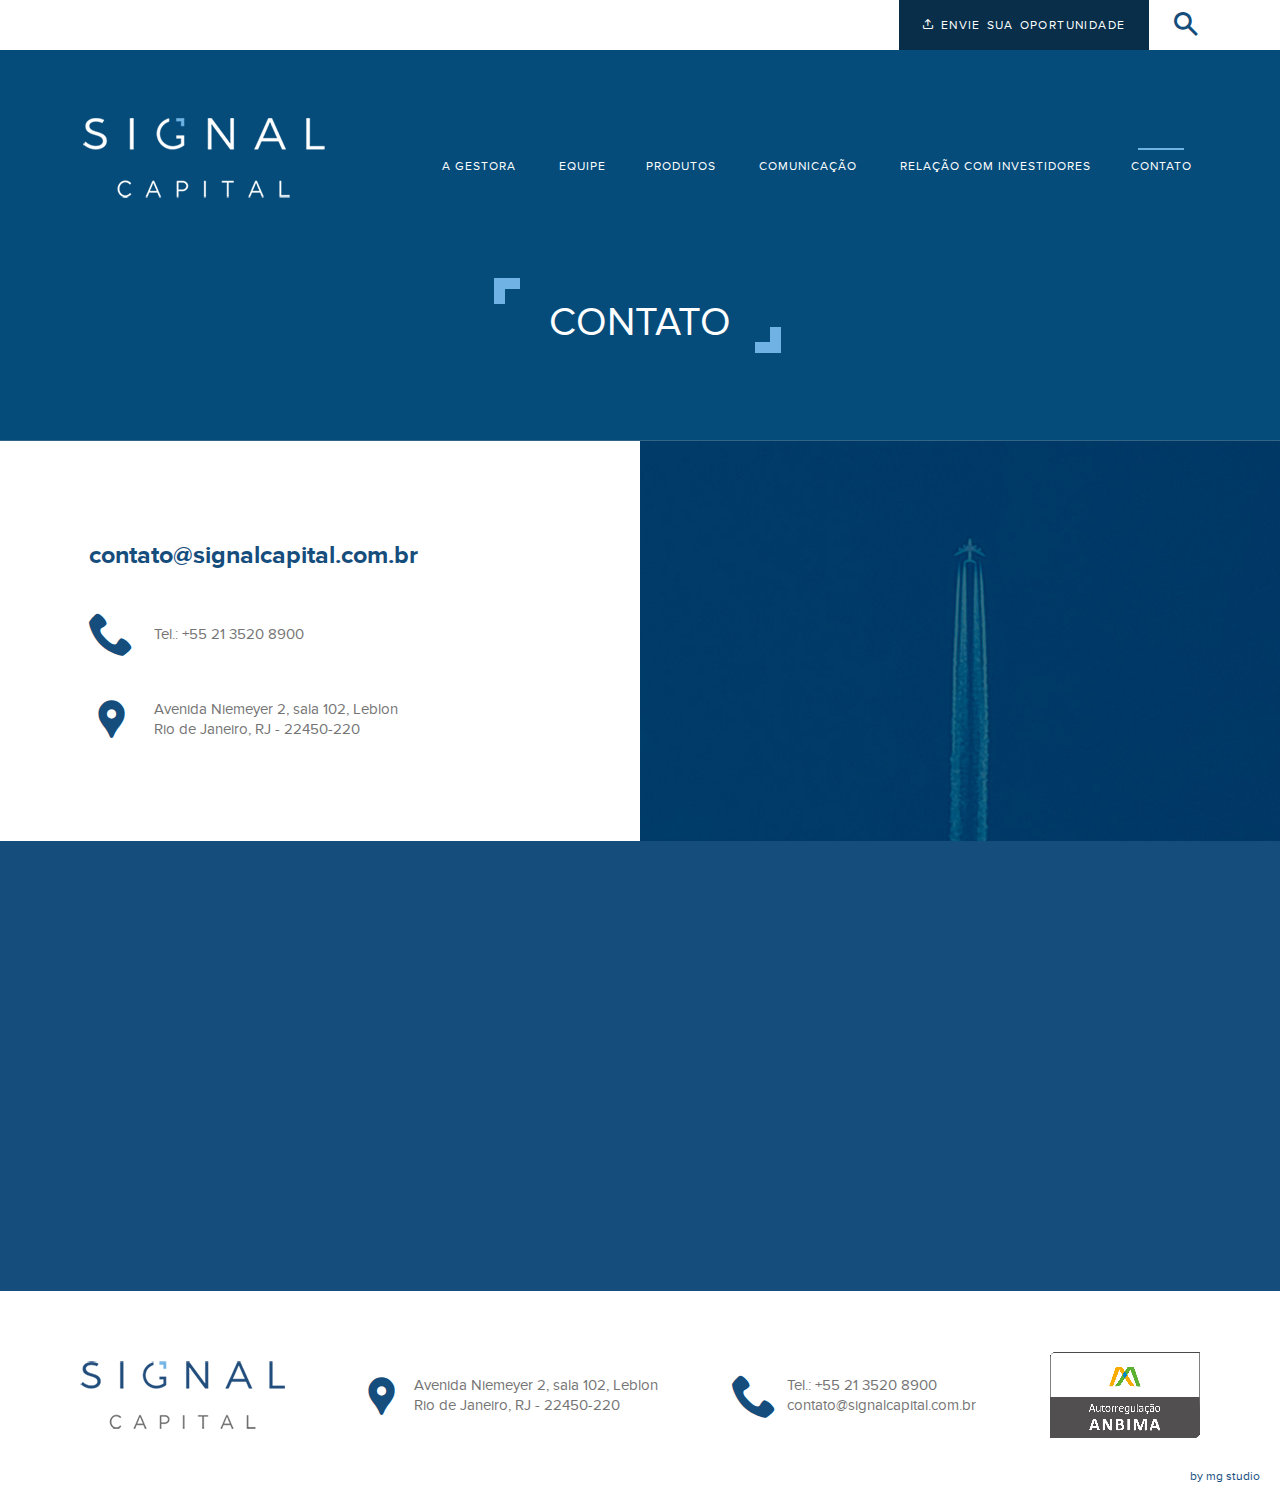
==== commit e5c9d07a: "alterações de texto" ====
--- a/contato.html
+++ b/contato.html
@@ -17,7 +17,7 @@
     <div class="sub-header">
         <div class="container">
             <div class="oportunidade">
-                <p><span class="icon-upload"></span> Envie sua oportunidade</p>
+                <p><a href="oportunidade.html"><span class="icon-upload"></span> Envie sua oportunidade</a></p>
             </div>
             <div class="busca">
                 <span class="icon-search"></span>
@@ -79,7 +79,7 @@
                         </ul>
                     </li>
                     <li>
-                        <a href="#" class="navbar__link">Relação com investidores</a>
+                        <a href="relacao-investidores.html" class="navbar__link">Relação com investidores</a>
                     </li>
                     <li>
                         <a href="contato.html" class="navbar__link active">Contato</a>
@@ -98,14 +98,14 @@
            <div class="box-icon">
                 <span class="icon-phone"></span>
                 <div>
-                    <p>Tel.: +55 21 3520 8903</p>
+                    <p>Tel.: +55 21 3520 8900</p>
                 </div>
             </div>
 
            <div class="box-icon">
                 <span class="icon-location_pin"></span>
                 <div>
-                    <p>Avenida Niemeyer 2, 101, Leblon</p>
+                    <p>Avenida Niemeyer 2, sala 102, Leblon</p>
                     <p>Rio de Janeiro, RJ - 22450-220</p>
                 </div>
             </div>
@@ -130,14 +130,14 @@
             <div class="endereco">
                 <span class="icon-location_pin"></span>
                 <div>
-                    <p>Avenida Niemeyer 2, 101, Leblon</p>
+                    <p>Avenida Niemeyer 2, sala 102, Leblon</p>
                     <p>Rio de Janeiro, RJ - 22450-220</p>
                 </div>
             </div>
             <div class="telefone">
                 <span class="icon-phone"></span>
                 <div>
-                    <p>Tel.: +55 21 3520 8903</p>
+                    <p>Tel.: +55 21 3520 8900</p>
                     <p><a href="mailto:contato@signalcapital.com.br">contato@signalcapital.com.br</a></p>
                 </div>
             </div>
--- a/css/main.css
+++ b/css/main.css
@@ -1,4 +1,4 @@
-﻿@keyframes fadeIn{0%{opacity:0}100%{opacity:1}}@keyframes fadeOut{0%{opacity:1}100%{opacity:0}}@font-face{font-family:"proxima_novabold";src:url("../fonts/proxima_nova_bold-webfont.woff2") format("woff2"),url("../fonts/proxima_nova_bold-webfont.woff") format("woff");font-weight:normal;font-style:normal}@font-face{font-family:"proxima_novaregular";src:url("../fonts/proxima_nova_regular-webfont.woff2") format("woff2"),url("../fonts/proxima_nova_regular-webfont.woff") format("woff");font-weight:normal;font-style:normal}@font-face{font-family:"icomoon";src:url("../fonts/icomoon.eot?ineuxl");src:url("../fonts/icomoon.eot?ineuxl#iefix") format("embedded-opentype"),url("../fonts/icomoon.ttf?ineuxl") format("truetype"),url("../fonts/icomoon.woff?ineuxl") format("woff"),url("../fonts/icomoon.svg?ineuxl#icomoon") format("svg");font-weight:normal;font-style:normal;font-display:block}[class^=icon-],[class*=" icon-"]{font-family:"icomoon" !important;speak:never;font-style:normal;font-weight:normal;font-variant:normal;text-transform:none;line-height:1;-webkit-font-smoothing:antialiased;-moz-osx-font-smoothing:grayscale}.icon-linkedin:before{content:""}.icon-arrow_forward_ios:before{content:""}.icon-location_pin:before{content:""}.icon-upload:before{content:""}.icon-search:before{content:""}.icon-zoom:before{content:""}.icon-magnifier:before{content:""}.icon-magnifying-glass:before{content:""}.icon-phone:before{content:""}.icon-telephone:before{content:""}.icon-contact:before{content:""}.icon-support:before{content:""}.icon-call:before{content:""}.sub-header{background-color:#fff;height:5rem}.sub-header .container{position:relative;height:5rem;display:flex;align-items:center;justify-content:flex-end}.sub-header .container .oportunidade{background-color:#082e4a;height:5rem;display:flex;justify-content:center;align-items:center;color:#fff}.sub-header .container .oportunidade p{width:25rem;text-transform:uppercase;font-size:1.2rem;font-style:normal;font-weight:normal;line-height:1.35rem;letter-spacing:initial;text-align:center;word-spacing:.14rem;letter-spacing:.14rem}.sub-header .container .busca{z-index:10;cursor:pointer;position:relative}.sub-header .container .busca span{font-size:2.35rem;margin-left:2.5rem;color:#154d7c;z-index:10}.sub-header .container .form-busca{z-index:10;position:absolute;right:0;top:5rem;background-color:#fff;padding:1rem;width:29.9rem;display:flex;flex-direction:column}.sub-header .container .form-busca form{width:100%;display:flex;justify-content:space-between}.sub-header .container .form-busca form input[type=text],.sub-header .container .form-busca form input[type=email]{width:87%;padding:1rem;font-size:1.4rem;display:inline-block;border:1px solid #082e4a;outline:none;color:#082e4a;margin-right:1rem}.sub-header .container .form-busca form input[type=submit],.sub-header .container .form-busca form button{padding:1rem;font-size:1.4rem;background-color:#082e4a;border:1px solid #082e4a;color:#fff;cursor:pointer;transition:all .3s ease-in}.sub-header .container .form-busca form input[type=submit]:hover,.sub-header .container .form-busca form button:hover{opacity:.8}header{background-color:#054c7b;background-image:url("../images/bg-header.jpg");background-repeat:no-repeat;background-position:center center;background-attachment:fixed;background-size:cover;height:100%;padding-bottom:5rem}@media(min-width: 768px){header{min-height:60rem}}@media(min-width: 1200px){header{padding-bottom:5rem}}header .container{height:100%;display:flex;flex-direction:column}header .container .signal{margin-top:5rem;padding:2.5rem 0 0 2.5rem;color:#fff;font-family:"proxima_novabold";font-size:4rem;font-style:normal;font-weight:normal;line-height:4rem;letter-spacing:initial}@media(min-width: 992px){header .container .signal{width:63rem;padding:3.5rem 0 0 3.5rem;height:fit-content;margin-left:10rem;margin-top:15rem}}@media(min-width: 768px){header .container .signal{font-size:6rem;line-height:6rem}header .container .signal:after{bottom:-1rem;right:31rem}}.interna{background-image:none}@media(min-width: 768px){.interna{min-height:390px}}@media(min-width: 992px){.interna{padding-bottom:0}}.interna .container .signal{font-family:"proxima_novaregular";align-self:center;text-transform:uppercase;font-weight:normal;font-size:3rem;text-align:center;margin-left:0;width:fit-content;line-height:4rem;margin-right:4.5rem}@media(min-width: 768px){.interna .container .signal{font-size:4rem}}@media(min-width: 768px){.interna .container .signal:before{left:-1rem}}@media(min-width: 768px){.interna .container .signal:after{right:-5rem}}.interna .container .signal span{display:block;font-size:2.1rem}@media(min-width: 992px){.interna .container .signal{margin-top:6rem;padding:2.5rem 0 0 4.5rem}}@media screen and (max-width: 400px){.interna .container .signal{margin-right:2.5rem}}footer{padding:6rem 0;position:relative}@media(min-width: 992px){footer .container{display:flex;align-items:center;justify-content:space-between;max-width:112rem}}footer .container p,footer .container a{font-size:1.5rem;font-style:normal;font-weight:normal;line-height:1rem;letter-spacing:initial;padding:0;margin:1rem 0;color:#747474}footer .container a:hover{text-decoration:underline}footer .container .logo a{width:100%;height:100%;display:block;text-align:center}footer .container .endereco,footer .container .telefone,footer .container .selo{display:flex;justify-content:center;align-items:center;margin:4rem 0}@media(min-width: 992px){footer .container .endereco,footer .container .telefone,footer .container .selo{margin:0}}footer .container .telefone{margin-bottom:0}footer .container .selo{margin-bottom:0}footer .container span{color:#154d7c;font-size:4.5rem;margin-right:1rem}footer .mgstudio{position:absolute;right:2rem;bottom:1.5rem;color:#154d7c;font-size:1.2rem}.navbar{width:100%;margin-top:5.5rem;display:flex;justify-content:space-between;align-items:center}.navbar .navbar__brand{width:242px;margin:auto}@media screen and (min-width: 1130px){.navbar .navbar__brand{margin:initial}}.navbar__toggle-menu{text-align:center;border-radius:3px;cursor:pointer;z-index:11;position:absolute;top:1.25rem;left:1.25rem}.navbar__toggle-menu:focus,.navbar__toggle-menu:focus-visible{outline:none}.navbar__menu{position:absolute;top:5rem;height:100vh;left:0;width:100%;transform:translateX(-100%);background-color:#082e4a;transition:transform .3s ease}.navbar__menu li{position:relative;padding:0 0 4rem}.navbar__link,.navbar__menu li-content{font-size:1.2rem;color:#fff;text-decoration:none;text-transform:uppercase;letter-spacing:1px;padding:1rem}@media(min-width: 1400px){.navbar__link,.navbar__menu li-content{font-size:1.4rem}}.navbar__link:hover,.navbar__menu li-content:hover{color:#6fb2e3}.navbar__dropdown{height:0;overflow:hidden;pointer-events:none;background-color:var(--bg-dropdown);transition:all .3s ease}.navbar__toggle-dropdown{position:absolute;top:0;right:0;bottom:0;display:block;text-align:center;line-height:50px;width:100%;height:inherit;background-color:transparent;cursor:pointer}.navbar__menu.show{transform:translateX(0);transform:translateX(0);background:#082e4a;height:100vh;z-index:10;top:5rem;overflow:hidden;display:flex;flex-direction:column;justify-content:start;padding:6rem 2rem;border-top:1px solid #fff}.navbar__menu.hidden{transform:translateX(-100%)}.navbar__dropdown.show{height:auto;pointer-events:all;padding:1rem 1.5rem}.navbar__dropdown.show li{padding:1rem}.navbar__toggle-dropdown.rotate i{transform:rotate(180deg)}@media screen and (max-width: 1130px){.navbar__link,.navbar__menu li-content{font-size:1.8rem}.navbar__dropdown .navbar__link{font-size:1.8rem}.navbar__dropdown.show li{padding:1rem 0;border-left:2px solid #6fb2e3;margin-bottom:.5rem}.navbar__dropdown.show{padding:1rem 1.2rem}}@media screen and (min-width: 1130px){.navbar__toggle-menu{display:none}.navbar__menu{position:initial;width:auto;border-top:none;box-shadow:none;background:none;transform:translateX(0);height:auto !important}.navbar__menu li{display:inline;margin-left:25px;border-top:none;padding:0}.navbar__link{padding:.6rem;color:#fff;display:inline-block;position:relative}.navbar__link:hover{color:#6fb2e3 !important}.navbar__menu .active:before{content:"";display:block;text-align:center;width:75%;height:2px;background-color:#6fb2e3;margin:auto;margin-bottom:1rem}.navbar__toggle-dropdown{position:static;display:inline-block;width:auto;background:none}.navbar__dropdown{position:absolute;left:0;min-width:240px;height:0;opacity:0;pointer-events:none;border-top:2px solid var(--primary);transform:translateY(5px);transition:transform .3s ease}.navbar__dropdown li{display:block;margin-left:0}.navbar__dropdown .navbar__link{display:block}.navbar__menu li:hover > .navbar__link{color:#6fb2e3}.navbar__menu li:hover .navbar__toggle-dropdown i{transform:rotate(180deg);transition:all .3s ease}.navbar__menu li:hover .navbar__dropdown{height:auto;opacity:1;pointer-events:all;transform:translateY(0);transition:transform .3s ease}}@media screen and (max-width: 400px){.navbar__link,.navbar__menu li-content{font-size:1.6rem !important}.sub-header .container .oportunidade p{width:15rem}}.btn-theme{color:#154d7c;background-color:#6fb2e3;text-align:center;text-decoration:none;font-family:"proxima_novabold";display:inline-flex;font-size:2.1rem;text-transform:uppercase;padding:.95rem 2.25rem;width:fit-content;border:1px solid transparent;box-shadow:inset 0 0 10px rgba(255,255,255,0);outline:1px solid;outline-color:rgba(255,255,255,.5);outline-offset:0;text-shadow:none;transition:all 1250ms cubic-bezier(0.19, 1, 0.22, 1);cursor:pointer;user-drag:none;user-select:none;-moz-user-select:none;-webkit-user-drag:none;-webkit-user-select:none;-ms-user-select:none}.btn-theme:hover{border:1px solid #6fb2e3;box-shadow:inset 0 0 1px rgba(255,255,255,.7),0 0 1px rgba(255,255,255,.2);outline-color:rgba(255,255,255,0);outline-offset:15px;color:#fff}.banner-footer{position:relative;top:0;left:0;height:auto;width:100%;background-image:url("../images/sea.jpg");background-size:cover}.banner-footer svg{position:absolute}.banner-footer .container{position:relative;z-index:1;color:#fff}@media(min-width: 1200px){.banner-footer .container .text-container{max-width:73rem}}@media(min-width: 1400px){.banner-footer .container .text-container{margin-left:15rem}}.banner-footer .container p{font-size:2rem;font-style:normal;font-weight:normal;line-height:3rem;letter-spacing:initial;margin-bottom:5rem}@media(min-width: 992px){.banner-footer .water{position:absolute;background-image:url("../images/sea-map.png");background-size:100% 100%;background-repeat:no-repeat;top:0;left:0;height:100%;width:100%;filter:url("#turbulence")}}.title-section{font-family:"proxima_novabold";font-size:4.8rem;font-style:normal;font-weight:normal;line-height:5rem;letter-spacing:initial;margin-top:0;margin-bottom:5rem}ul.list-box{margin:5rem auto 0}@media(min-width: 768px){ul.list-box{display:flex;align-items:flex-start;justify-content:center}}@media(min-width: 992px){ul.list-box{width:85rem;margin:0 auto}}ul.list-box li{width:100%;text-align:center;margin:5rem 0}@media(min-width: 768px){ul.list-box li{width:32%;margin:0 5rem}}ul.list-box li a{width:100%;height:100%;display:block;color:#154d7c;position:relative;padding:2rem;font-size:2.7rem;font-style:normal;font-weight:normal;line-height:3rem;letter-spacing:initial;font-family:"proxima_novabold"}ul.list-box li a:before,ul.list-box li a:after{content:"";width:2rem;height:2rem;position:absolute;opacity:0;transition:transform .6s,opacity .3s;transition-timing-function:cubic-bezier(0.17, 0.67, 0.05, 1.29);border:5px solid #6fb2e3}ul.list-box li a:before{top:0;left:0;border-width:5px 0 0 5px;transform:translate(415%, 415%)}ul.list-box li a:after{bottom:0;right:0;border-width:0 5px 5px 0;transform:translate(-315%, -415%)}ul.list-box li a:hover:before,ul.list-box li a:hover:after{opacity:1;transform:translate(0, 0)}ul.list-box li a h4{margin:0;padding:0;color:#6fb2e3}ul.list-box li a p{font-size:inherit;padding:0;margin:0 !important;line-height:initial}ul.list-box li a span{display:block;font-size:2.1rem;color:#082e4a}ul.list-box img{display:inline-block;margin:1rem}.signal{position:relative;width:fit-content}.signal:before,.signal:after{content:"";width:2.6rem;height:2.6rem;position:absolute;transition:transform .6s,opacity .3s;transition-timing-function:cubic-bezier(0.17, 0.67, 0.05, 1.29);border:11px solid #6fb2e3}.signal:before{top:0;left:0;border-width:11px 0 0 11px}.signal:after{bottom:-2rem;right:-2rem;border-width:0 11px 11px 0}@media(min-width: 768px){.signal:after{right:-3rem}}.signal-home:after{right:20rem}@media screen and (max-width: 430px){.signal-home:after{right:7rem}}.image{width:100%;height:auto;position:relative}.image img{object-fit:cover;width:100%;height:100%}.lista-equipe li{background-color:#ebebeb;padding:3rem;color:#082d4a;margin-bottom:2.5rem}@media(min-width: 992px){.lista-equipe li{display:flex;align-items:flex-start;padding:6rem;margin-bottom:8rem}}.lista-equipe li .image{display:block;margin:auto;text-align:center;margin-top:0;margin-bottom:4rem}@media(min-width: 992px){.lista-equipe li .image{min-width:30rem;max-width:30rem;height:100%;margin-right:6rem;margin-bottom:0}}.lista-equipe li .image img{border-bottom:6px solid #154d7c;width:initial}.lista-equipe li .text h3{font-size:2.5rem;font-style:normal;font-weight:normal;line-height:3rem;letter-spacing:initial;font-family:"proxima_novabold";margin-top:0;text-transform:none}.lista-equipe li .text p{font-size:1.75rem;line-height:2.25rem;color:#082d4a !important;margin-bottom:3rem}@media(min-width: 992px){.lista-equipe li .text p{max-width:95%}}.lista-equipe li .text a{color:#082d4a;font-size:3.25rem}.lista-equipe li .text a:hover{color:#6fb2e3}.lista-estrategia ul li{background-color:#fff;padding:8rem 0}.lista-estrategia ul li:nth-child(2n){background-color:#ebebeb}.lista-estrategia ul li h3{font-size:4.8rem;font-style:normal;font-weight:normal;line-height:5rem;letter-spacing:initial;font-family:"proxima_novabold";color:#6fb2e3;margin:0}.lista-estrategia ul li h4{font-size:3rem;font-style:normal;font-weight:normal;line-height:3rem;letter-spacing:initial;font-family:"proxima_novabold";color:#082e4a;margin:1rem 0}.lista-estrategia ul li p{color:#082e4a;font-size:2.5rem;line-height:1.5;margin-top:2.5rem;margin-bottom:0}@media(min-width: 992px){.lista-estrategia ul li p{max-width:110rem}}.lista-estrategia ul li .btn-theme{margin-top:7rem;font-size:3rem}.row-news{margin:auto}@media(min-width: 992px){.row-news{display:flex;justify-content:space-between;max-width:126rem}}.row-news .item-news{background-color:#e1e1e1}@media(min-width: 768px){.row-news .item-news{display:flex;margin:1.25rem}}@media(min-width: 768px){.row-news .item-news .image{max-width:32rem}}.row-news .content-news{margin:0 auto 2.5rem;padding:3.5rem}@media(min-width: 768px){.row-news .content-news{margin:0}}.row-news .content-news .btn-theme{background-color:#94c6ea;color:#154d7c}.pagination{margin:5rem auto 0;display:flex;justify-content:center}.pagination li a{width:4.5rem;height:4.5rem;border-radius:50%;margin:0 .5rem;color:#fff;display:flex;align-items:center;justify-content:center;font-size:2.1rem;border:1px solid #082e4a;background-color:#082e4a}.pagination li a:hover{color:#082e4a;background-color:#fff}.pagination li .active{color:#082e4a;background-color:#fff}.pagination li:last-of-type a:hover{transform:rotate(360deg)}.date{font-size:2.27rem;font-style:normal;font-weight:bold;line-height:3rem;letter-spacing:initial;font-family:"proxima_novabold";color:#6fb2e3}.title{text-transform:uppercase;font-size:1.73rem;font-style:normal;font-weight:bold;line-height:2.85rem;letter-spacing:initial;font-family:"proxima_novabold";color:#082d4a;margin-top:.5rem;margin-bottom:4rem}.btn-back{width:fit-content;text-transform:uppercase;display:flex;align-items:center;font-size:1.63rem;font-style:normal;font-weight:bold;line-height:1.85rem;letter-spacing:initial;margin-bottom:5rem;color:#082e4a}.btn-back:hover span{color:#082e4a;background-color:#fff}.btn-back span{width:3.6rem;height:3.5rem;border-radius:50%;color:#fff;display:flex;align-items:center;justify-content:center;font-size:2.1rem;border:1px solid #082e4a;background-color:#082e4a;margin-right:8px;transform:rotate(-180deg);transition:all .3s ease-in}.timeline{background-color:#082e4a;overflow:auto}@media(min-width: 1400px){.timeline .container{max-width:1360px}}.timeline .container ul{position:relative;margin:100px auto;height:4px;background:#6fb2e3;width:99%;min-width:135rem;display:block}.timeline .container ul::before,.timeline .container ul::after{content:"";position:absolute;top:-8px;display:block;width:0;height:0;border-radius:10px;border:10px solid #6fb2e3}.timeline .container ul::before{left:-5px;display:none}.timeline .container ul::after{right:-4px;border:10px solid transparent;border-right:0;border-left:15px solid #6fb2e3;border-radius:0}.timeline .container li{position:relative;float:left;width:215px;height:50px;margin-right:10px}.timeline .container li .year{position:absolute;top:-32px;left:36%;color:#fff;background-color:#082e4a;padding:0 1.5rem}.timeline .container li .description{display:block;margin-top:25px;position:relative;font-weight:normal;z-index:1;color:#fff;font-size:1.8rem;text-align:center;width:inherit;line-height:1}.timeline .container li .description .mini{font-size:1.5rem;display:block}.timeline .container li .description .dest{font-size:2.4rem}.timeline .container li .desc-top{position:absolute;bottom:6rem}.pilares-signal{display:flex;flex-direction:column;margin-top:3.5rem;margin-bottom:10rem;font-size:2.5rem;font-style:normal;font-weight:bold;line-height:3rem;letter-spacing:initial;font-family:"proxima_novabold";color:#082e4a;margin-left:2rem}@media(min-width: 992px){.pilares-signal{flex-direction:row;margin-left:0;font-size:2.7rem;font-style:normal;font-weight:bold;line-height:3rem;letter-spacing:initial}}@media(min-width: 1400px){.pilares-signal{font-size:2.9rem;font-style:normal;font-weight:bold;line-height:3rem;letter-spacing:initial}}.pilares-signal li{position:relative;margin-right:3rem}@media(min-width: 992px){.pilares-signal li:first-of-type::before{display:none}}.pilares-signal li::before{content:"";width:10px;height:10px;background-color:#6fb2e3;position:absolute;left:-18px;top:8px;border-radius:50%}.section-internas .ciclo-vida{margin:5rem 0}.section-internas .ciclo-vida h3.title-ciclo{text-align:center;background-color:#a4a4a4;padding:1.85rem;color:#fff;text-transform:none;font-size:2.4rem;margin-bottom:0;line-height:3rem;width:calc(100% - 2px);margin:auto}@media(min-width: 992px){.section-internas .ciclo-vida ul{display:flex}}.section-internas .ciclo-vida ul li{background-color:#ebebeb;border:1px solid #fff}@media(min-width: 992px){.section-internas .ciclo-vida ul li{width:33.33%}}.section-internas .ciclo-vida ul li h5{margin-bottom:0;text-align:center;color:#6fb2e3;font-size:1.8rem;font-style:normal;font-weight:bold;line-height:2rem;letter-spacing:initial;font-family:"proxima_novabold";margin-top:0;border-top:2px solid #fff;border-bottom:2px solid #fff;padding:3rem}.section-internas .ciclo-vida ul li p{font-size:1.7rem;line-height:2.25rem;color:#082d4a;padding:3rem;margin:0}.section-internas .table-curvas{margin:6rem 0}.section-internas .table-curvas table{width:100%;display:block;overflow-x:auto;white-space:nowrap}@media(min-width: 768px){.section-internas .table-curvas table{display:table;white-space:initial}}@media(min-width: 1200px){.section-internas .table-curvas table{width:95%;margin:auto}}.section-internas .table-curvas table th,.section-internas .table-curvas table tr{width:33.33%}.section-internas .table-curvas table thead tr th{color:#6fb2e3;font-size:2.16rem;font-style:normal;font-weight:bold;line-height:2.5rem;letter-spacing:initial;font-family:"proxima_novabold"}.section-internas .table-curvas table .definicao td p{font-weight:bold;padding:0 2rem;line-height:1.5rem}.section-internas .table-curvas table tr{text-align:center}.section-internas .table-curvas table tr td{font-size:1.3rem;color:#082e4a}.section-internas .table-curvas table tr td p{font-size:1.3rem;color:#082e4a;margin:auto}@media(min-width: 992px){.section-internas .table-curvas table tr td p{max-width:26rem}}.section-internas .table-curvas table tr td strong{max-width:25rem}.section-internas .table-curvas table .title-line td{padding:2rem 0;position:relative;z-index:2}.section-internas .table-curvas table .title-line td h5{color:#082e4a;background-color:#fff;padding:0 1.5rem;position:relative;z-index:2;width:fit-content;margin:auto;text-align:center;font-size:1.6rem;font-style:normal;font-weight:bold;line-height:2rem;letter-spacing:initial;font-family:"proxima_novabold"}.section-internas .table-curvas table .title-line td:after{content:"";position:absolute;width:100%;height:2px;background-color:#5b84cc;left:0;top:30px}.overlay{width:100%;height:100vh;background-color:rgba(8,46,74,.7);position:absolute;top:5rem;left:0;display:none}.horizontal-scroll-wrapper{overflow:auto}@media(min-width: 1400px){.horizontal-scroll-wrapper{overflow:hidden}}.section-box-divider{background-color:#2c5c7b;padding-bottom:0;border-top:1px solid #336586}@media(min-width: 992px){.section-box-divider{display:flex;justify-content:space-between;padding:0}}.section-box-divider .text-container{color:#fff;padding:5rem 1.5rem;display:flex;flex-direction:column;justify-content:center;width:100%}@media(min-width: 992px){.section-box-divider .text-container{padding:10rem 3.5rem;width:38%;margin:auto;margin-right:10rem}}@media(min-width: 1400px){.section-box-divider .text-container{margin-right:22rem;width:36%;padding-left:0}}.section-box-divider .text-container p{font-size:2rem;font-style:normal;font-weight:normal;line-height:3rem;letter-spacing:initial;margin-bottom:5rem;margin-top:0}.section-box-divider .text-container p:last-of-type{margin-bottom:0}.section-box-divider .text-container .btn-theme{margin-top:5rem}.section-box-divider .image{width:100%;height:20rem}@media(min-width: 992px){.section-box-divider .image{min-height:40rem;width:64rem;height:auto}}.section-box-divider .btn-theme{background-color:#6fb2e3}.section-produtos{text-align:center}.section-produtos h2{color:#154d7c}.section-internas .container{max-width:87rem}.section-internas .container h2{font-size:4.8rem;font-style:normal;font-weight:normal;line-height:5rem;letter-spacing:initial;font-family:"proxima_novabold";color:#6fb2e3;margin:0}.section-internas .container h3{font-size:3rem;font-style:normal;font-weight:normal;line-height:4rem;letter-spacing:initial;font-family:"proxima_novabold";color:#082e4a;text-transform:uppercase;margin-top:1.5rem}.section-internas .container p{font-size:2.5rem;color:#082e4a;margin:1.5rem 0}.section-internas .container p strong{font-family:"proxima_novabold"}.section-contato{background-color:#fff}.section-contato .text-container a{color:#154d7c;font-size:2.5rem;font-style:normal;font-weight:normal;line-height:3rem;letter-spacing:initial;font-family:"proxima_novabold"}.section-contato .text-container a:hover{color:#6fb2e3}.section-contato .text-container .box-icon{display:flex;align-items:center;margin-top:4rem}.section-contato .text-container .box-icon span{color:#154d7c;font-size:4.5rem;margin-right:2rem}.section-contato .text-container .box-icon div p{margin:0;color:#747474;font-size:1.5rem;line-height:2rem}.map{width:100%;height:45rem;overflow:hidden;background-color:#154d7c}.map iframe{height:inherit}@media(min-width: 992px){.section-equipe .container{max-width:123rem}}.section-estrategia{background-color:#e1e1e1}.section-estrategia .text-container{color:#082e4a}.section-estrategia .text-container p{font-size:2.5rem;color:#264e7c}.section-quem-somos{background-color:#fff}.section-quem-somos .text-container p{color:#264e7c}.section-quem-somos .text-container p:first-child{font-size:2.583rem;font-weight:bold}.section-news .container{max-width:110rem}.section-news .news-content .date{margin:0}.section-news .news-content .title{margin-bottom:3rem}.section-news .news-content p{color:#264e7c;font-size:2.1rem;margin-top:4rem}.section-news .news-content strong{font-style:italic}@media(min-width: 992px){.section-news .news-content{max-width:70rem;margin:auto}}@media(min-width: 992px){.content-quem-somos .container{max-width:105rem;margin:auto}}.content-quem-somos h3{font-size:4.3rem;font-style:normal;font-weight:normal;line-height:5rem;letter-spacing:initial;font-family:"proxima_novabold";color:#6fb2e3;margin:0}.content-quem-somos p{font-size:2.583rem;font-style:normal;font-weight:normal;line-height:3.75rem;letter-spacing:initial;margin-top:2rem;margin-bottom:7rem}@media(min-width: 992px){.content-quem-somos p{max-width:90rem}}@media(min-width: 992px){.page-educacional .main-box{padding:0 4.5rem}}.page-educacional .main-box h3{font-size:2.6rem;font-style:normal;font-weight:normal;line-height:3rem;letter-spacing:initial;font-family:"proxima_novabold";color:#6fb2e3;text-transform:none;margin-bottom:1.25rem}.page-educacional .main-box p{font-size:2.2rem;line-height:2.5rem;color:#082e4a}@media(min-width: 992px){.page-educacional .container{max-width:106.4rem}}.page-educacional .row-content{margin-bottom:5rem}@media(min-width: 992px){.page-educacional .row-content{display:flex;justify-content:space-between}}.page-educacional .row-content img{margin:4rem 0}@media(min-width: 768px){.page-educacional .row-content img{margin-right:5.5rem}}@media(min-width: 768px){.page-educacional .main-box-educacional{display:flex;justify-content:space-between}}@media(min-width: 768px){.page-educacional .main-box-educacional .box-left,.page-educacional .main-box-educacional .box-right{width:45%}}.page-educacional .content-educacional .title-itens{font-size:4.8rem;font-style:normal;font-weight:normal;line-height:4.5rem;letter-spacing:initial;font-family:"proxima_novabold";color:#6fb2e3;margin-bottom:2.5rem;margin-top:0}.page-educacional .content-educacional p{font-size:2.4rem;line-height:3rem;margin-bottom:7rem}.page-educacional .content-educacional img{width:auto;object-fit:contain}.lista-estrategia ul li .container{max-width:110rem}/*!
+﻿@keyframes fadeIn{0%{opacity:0}100%{opacity:1}}@keyframes fadeOut{0%{opacity:1}100%{opacity:0}}@font-face{font-family:"proxima_novabold";src:url("../fonts/proxima_nova_bold-webfont.woff2") format("woff2"),url("../fonts/proxima_nova_bold-webfont.woff") format("woff");font-weight:normal;font-style:normal}@font-face{font-family:"proxima_novaregular";src:url("../fonts/proxima_nova_regular-webfont.woff2") format("woff2"),url("../fonts/proxima_nova_regular-webfont.woff") format("woff");font-weight:normal;font-style:normal}@font-face{font-family:"icomoon";src:url("../fonts/icomoon.eot?ineuxl");src:url("../fonts/icomoon.eot?ineuxl#iefix") format("embedded-opentype"),url("../fonts/icomoon.ttf?ineuxl") format("truetype"),url("../fonts/icomoon.woff?ineuxl") format("woff"),url("../fonts/icomoon.svg?ineuxl#icomoon") format("svg");font-weight:normal;font-style:normal;font-display:block}[class^=icon-],[class*=" icon-"]{font-family:"icomoon" !important;speak:never;font-style:normal;font-weight:normal;font-variant:normal;text-transform:none;line-height:1;-webkit-font-smoothing:antialiased;-moz-osx-font-smoothing:grayscale}.icon-linkedin:before{content:""}.icon-arrow_forward_ios:before{content:""}.icon-location_pin:before{content:""}.icon-upload:before{content:""}.icon-search:before{content:""}.icon-zoom:before{content:""}.icon-magnifier:before{content:""}.icon-magnifying-glass:before{content:""}.icon-phone:before{content:""}.icon-telephone:before{content:""}.icon-contact:before{content:""}.icon-support:before{content:""}.icon-call:before{content:""}.sub-header{background-color:#fff;height:5rem}.sub-header .container{position:relative;height:5rem;display:flex;align-items:center;justify-content:flex-end}.sub-header .container .oportunidade{background-color:#082e4a;height:5rem;display:flex;justify-content:center;align-items:center;color:#fff}.sub-header .container .oportunidade p{width:25rem;text-transform:uppercase;font-size:1.2rem;font-style:normal;font-weight:normal;line-height:1.35rem;letter-spacing:initial;text-align:center;word-spacing:.14rem;letter-spacing:.14rem}.sub-header .container .oportunidade p a{color:#fff}.sub-header .container .oportunidade p a:hover{color:#6fb2e3}.sub-header .container .busca{z-index:10;cursor:pointer;position:relative}.sub-header .container .busca span{font-size:2.35rem;margin-left:2.5rem;color:#154d7c;z-index:10}.sub-header .container .form-busca{z-index:10;position:absolute;right:0;top:5rem;background-color:#fff;padding:1rem;width:29.9rem;display:flex;flex-direction:column}.sub-header .container .form-busca form{width:100%;display:flex;justify-content:space-between}.sub-header .container .form-busca form input[type=text],.sub-header .container .form-busca form input[type=email]{width:87%;padding:1rem;font-size:1.4rem;display:inline-block;border:1px solid #082e4a;outline:none;color:#082e4a;margin-right:1rem}.sub-header .container .form-busca form input[type=submit],.sub-header .container .form-busca form button{padding:1rem;font-size:1.4rem;background-color:#082e4a;border:1px solid #082e4a;color:#fff;cursor:pointer;transition:all .3s ease-in}.sub-header .container .form-busca form input[type=submit]:hover,.sub-header .container .form-busca form button:hover{opacity:.8}header{background-color:#054c7b;background-image:url("../images/bg-header.jpg");background-repeat:no-repeat;background-position:center center;background-attachment:fixed;background-size:cover;height:100%;padding-bottom:5rem}@media(min-width: 768px){header{min-height:60rem}}@media(min-width: 1200px){header{padding-bottom:5rem}}header .container{height:100%;display:flex;flex-direction:column}header .container .signal{margin-top:5rem;padding:2.5rem 0 0 2.5rem;color:#fff;font-family:"proxima_novabold";font-size:4rem;font-style:normal;font-weight:normal;line-height:4rem;letter-spacing:initial}@media(min-width: 992px){header .container .signal{width:63rem;padding:3.5rem 0 0 3.5rem;height:fit-content;margin-left:10rem;margin-top:15rem}}@media(min-width: 768px){header .container .signal{font-size:6rem;line-height:6rem}header .container .signal:after{bottom:-1rem;right:31rem}}.interna{background-image:none}@media(min-width: 768px){.interna{min-height:390px}}@media(min-width: 992px){.interna{padding-bottom:0}}.interna .container .signal{font-family:"proxima_novaregular";align-self:center;text-transform:uppercase;font-weight:normal;font-size:3rem;text-align:center;margin-left:0;width:fit-content;line-height:4rem;margin-right:4.5rem}@media(min-width: 768px){.interna .container .signal{font-size:4rem}}@media(min-width: 768px){.interna .container .signal:before{left:-1rem}}@media(min-width: 768px){.interna .container .signal:after{right:-5rem}}.interna .container .signal span{display:block;font-size:2.1rem}@media(min-width: 992px){.interna .container .signal{margin-top:6rem;padding:2.5rem 0 0 4.5rem}}@media screen and (max-width: 400px){.interna .container .signal{margin-right:2.5rem}}footer{padding:6rem 0;position:relative}@media(min-width: 992px){footer .container{display:flex;align-items:center;justify-content:space-between;max-width:112rem}}footer .container p,footer .container a{font-size:1.5rem;font-style:normal;font-weight:normal;line-height:1rem;letter-spacing:initial;padding:0;margin:1rem 0;color:#747474}footer .container a:hover{text-decoration:underline}footer .container .logo a{width:100%;height:100%;display:block;text-align:center}footer .container .endereco,footer .container .telefone,footer .container .selo{display:flex;justify-content:center;align-items:center;margin:4rem 0}@media(min-width: 992px){footer .container .endereco,footer .container .telefone,footer .container .selo{margin:0}}footer .container .telefone{margin-bottom:0}footer .container .selo{margin-bottom:0}footer .container span{color:#154d7c;font-size:4.5rem;margin-right:1rem}footer .mgstudio{position:absolute;right:2rem;bottom:1.5rem;color:#154d7c;font-size:1.2rem}.navbar{width:100%;margin-top:5.5rem;display:flex;justify-content:space-between;align-items:center}.navbar .navbar__brand{width:242px;margin:auto}@media screen and (min-width: 1130px){.navbar .navbar__brand{margin:initial}}.navbar__toggle-menu{text-align:center;border-radius:3px;cursor:pointer;z-index:11;position:absolute;top:1.25rem;left:1.25rem}.navbar__toggle-menu:focus,.navbar__toggle-menu:focus-visible{outline:none}.navbar__menu{position:absolute;top:5rem;height:100vh;left:0;width:100%;transform:translateX(-100%);background-color:#082e4a;transition:transform .3s ease}.navbar__menu li{position:relative;padding:0 0 4rem}.navbar__link,.navbar__menu li-content{font-size:1.2rem;color:#fff;text-decoration:none;text-transform:uppercase;letter-spacing:1px;padding:1rem}@media(min-width: 1400px){.navbar__link,.navbar__menu li-content{font-size:1.4rem}}.navbar__link:hover,.navbar__menu li-content:hover{color:#6fb2e3}.navbar__dropdown{height:0;overflow:hidden;pointer-events:none;background-color:var(--bg-dropdown);transition:all .3s ease}.navbar__toggle-dropdown{position:absolute;top:0;right:0;bottom:0;display:block;text-align:center;line-height:50px;width:100%;height:inherit;background-color:transparent;cursor:pointer}.navbar__menu.show{transform:translateX(0);transform:translateX(0);background:#082e4a;height:100vh;z-index:10;top:5rem;overflow:hidden;display:flex;flex-direction:column;justify-content:start;padding:6rem 2rem;border-top:1px solid #fff}.navbar__menu.hidden{transform:translateX(-100%)}.navbar__dropdown.show{height:auto;pointer-events:all;padding:1rem 1.5rem}.navbar__dropdown.show li{padding:1rem}.navbar__toggle-dropdown.rotate i{transform:rotate(180deg)}@media screen and (max-width: 1130px){.navbar__link,.navbar__menu li-content{font-size:1.8rem}.navbar__dropdown .navbar__link{font-size:1.8rem}.navbar__dropdown.show li{padding:1rem 0;border-left:2px solid #6fb2e3;margin-bottom:.5rem}.navbar__dropdown.show{padding:1rem 1.2rem}}@media screen and (min-width: 1130px){.navbar__toggle-menu{display:none}.navbar__menu{position:initial;width:auto;border-top:none;box-shadow:none;background:none;transform:translateX(0);height:auto !important}.navbar__menu li{display:inline;margin-left:25px;border-top:none;padding:0}.navbar__link{padding:.6rem;color:#fff;display:inline-block;position:relative}.navbar__link:hover{color:#6fb2e3 !important}.navbar__menu .active:before{content:"";display:block;text-align:center;width:75%;height:2px;background-color:#6fb2e3;margin:auto;margin-bottom:1rem}.navbar__toggle-dropdown{position:static;display:inline-block;width:auto;background:none}.navbar__dropdown{position:absolute;left:0;min-width:240px;height:0;opacity:0;pointer-events:none;border-top:2px solid var(--primary);transform:translateY(5px);transition:transform .3s ease}.navbar__dropdown li{display:block;margin-left:0}.navbar__dropdown .navbar__link{display:block}.navbar__menu li:hover > .navbar__link{color:#6fb2e3}.navbar__menu li:hover .navbar__toggle-dropdown i{transform:rotate(180deg);transition:all .3s ease}.navbar__menu li:hover .navbar__dropdown{height:auto;opacity:1;pointer-events:all;transform:translateY(0);transition:transform .3s ease}}@media screen and (max-width: 400px){.navbar__link,.navbar__menu li-content{font-size:1.6rem !important}.sub-header .container .oportunidade p{width:15rem}}.btn-theme{color:#154d7c;background-color:#6fb2e3;text-align:center;text-decoration:none;font-family:"proxima_novabold";display:inline-flex;font-size:2.1rem;text-transform:uppercase;padding:.95rem 2.25rem;width:fit-content;border:1px solid transparent;box-shadow:inset 0 0 10px rgba(255,255,255,0);outline:1px solid;outline-color:rgba(255,255,255,.5);outline-offset:0;text-shadow:none;transition:all 1250ms cubic-bezier(0.19, 1, 0.22, 1);cursor:pointer;user-drag:none;user-select:none;-moz-user-select:none;-webkit-user-drag:none;-webkit-user-select:none;-ms-user-select:none}.btn-theme:hover{border:1px solid #6fb2e3;box-shadow:inset 0 0 1px rgba(255,255,255,.7),0 0 1px rgba(255,255,255,.2);outline-color:rgba(255,255,255,0);outline-offset:15px;color:#fff}.banner-footer{position:relative;top:0;left:0;height:auto;width:100%;background-image:url("../images/sea.jpg");background-size:cover}.banner-footer svg{position:absolute}.banner-footer .container{position:relative;z-index:1;color:#fff}@media(min-width: 1200px){.banner-footer .container .text-container{max-width:73rem}}@media(min-width: 1400px){.banner-footer .container .text-container{margin-left:15rem}}.banner-footer .container p{font-size:2rem;font-style:normal;font-weight:normal;line-height:3rem;letter-spacing:initial;margin-bottom:5rem}@media(min-width: 992px){.banner-footer .water{position:absolute;background-image:url("../images/sea-map.png");background-size:100% 100%;background-repeat:no-repeat;top:0;left:0;height:100%;width:100%;filter:url("#turbulence")}}.title-section{font-family:"proxima_novabold";font-size:4.8rem;font-style:normal;font-weight:normal;line-height:5rem;letter-spacing:initial;margin-top:0;margin-bottom:5rem}ul.list-box{margin:5rem auto 0}@media(min-width: 768px){ul.list-box{display:flex;align-items:flex-start;justify-content:center;flex-wrap:wrap}}@media(min-width: 992px){ul.list-box{width:85rem;margin:0 auto}}ul.list-box li{width:100%;text-align:center;margin:5rem 0}@media(min-width: 768px){ul.list-box li{width:32%;margin:0 5rem}}ul.list-box li a{width:100%;height:100%;display:block;color:#154d7c;position:relative;padding:2rem;font-size:2.7rem;font-style:normal;font-weight:normal;line-height:3rem;letter-spacing:initial;font-family:"proxima_novabold"}ul.list-box li a:before,ul.list-box li a:after{content:"";width:2rem;height:2rem;position:absolute;opacity:0;transition:transform .6s,opacity .3s;transition-timing-function:cubic-bezier(0.17, 0.67, 0.05, 1.29);border:5px solid #6fb2e3}ul.list-box li a:before{top:0;left:0;border-width:5px 0 0 5px;transform:translate(415%, 415%)}ul.list-box li a:after{bottom:0;right:0;border-width:0 5px 5px 0;transform:translate(-315%, -415%)}ul.list-box li a:hover:before,ul.list-box li a:hover:after{opacity:1;transform:translate(0, 0)}ul.list-box li a h4{margin:0;padding:0;color:#6fb2e3}ul.list-box li a p{font-size:inherit;padding:0;margin:0 !important;line-height:initial}ul.list-box li a span{display:block;font-size:2.1rem;color:#082e4a}ul.list-box img{display:inline-block;margin:1rem}.signal{position:relative;width:fit-content}.signal:before,.signal:after{content:"";width:2.6rem;height:2.6rem;position:absolute;transition:transform .6s,opacity .3s;transition-timing-function:cubic-bezier(0.17, 0.67, 0.05, 1.29);border:11px solid #6fb2e3}.signal:before{top:0;left:0;border-width:11px 0 0 11px}.signal:after{bottom:-2rem;right:-2rem;border-width:0 11px 11px 0}@media(min-width: 768px){.signal:after{right:-3rem}}.signal-home:after{right:20rem}@media screen and (max-width: 430px){.signal-home:after{right:7rem}}.image{width:100%;height:auto;position:relative}.image img{object-fit:cover;width:100%;height:100%}.lista-equipe li{background-color:#ebebeb;padding:3rem;color:#082d4a;margin-bottom:2.5rem}@media(min-width: 992px){.lista-equipe li{display:flex;align-items:flex-start;padding:6rem;margin-bottom:8rem}}.lista-equipe li .image{display:block;margin:auto;text-align:center;margin-top:0;margin-bottom:4rem}@media(min-width: 992px){.lista-equipe li .image{min-width:30rem;max-width:30rem;height:100%;margin-right:6rem;margin-bottom:0}}.lista-equipe li .image img{border-bottom:6px solid #154d7c;width:initial}.lista-equipe li .text h3{font-size:2.5rem;font-style:normal;font-weight:normal;line-height:3rem;letter-spacing:initial;font-family:"proxima_novabold";margin-top:0;text-transform:none}.lista-equipe li .text p{font-size:1.75rem;line-height:2.25rem;color:#082d4a !important;margin-bottom:3rem}@media(min-width: 992px){.lista-equipe li .text p{max-width:95%}}.lista-equipe li .text a{color:#082d4a;font-size:3.25rem}.lista-equipe li .text a:hover{color:#6fb2e3}.lista-estrategia ul li{background-color:#fff;padding:8rem 0}.lista-estrategia ul li:nth-child(2n){background-color:#ebebeb}.lista-estrategia ul li h3{font-size:4.8rem;font-style:normal;font-weight:normal;line-height:5rem;letter-spacing:initial;font-family:"proxima_novabold";color:#6fb2e3;margin:0}.lista-estrategia ul li h4{font-size:3rem;font-style:normal;font-weight:normal;line-height:3rem;letter-spacing:initial;font-family:"proxima_novabold";color:#082e4a;margin:1rem 0}.lista-estrategia ul li p{color:#082e4a;font-size:2.5rem;line-height:1.5;margin-top:2.5rem;margin-bottom:0}@media(min-width: 992px){.lista-estrategia ul li p{max-width:110rem}}.lista-estrategia ul li .btn-theme{margin-top:7rem;font-size:3rem}.row-news{margin:auto}@media(min-width: 992px){.row-news{display:flex;justify-content:space-between;max-width:126rem}}.row-news .item-news{background-color:#e1e1e1}@media(min-width: 768px){.row-news .item-news{display:flex;margin:1.25rem}}@media(min-width: 768px){.row-news .item-news .image{max-width:32rem}}.row-news .content-news{margin:0 auto 2.5rem;padding:3.5rem}@media(min-width: 768px){.row-news .content-news{margin:0}}.row-news .content-news .btn-theme{background-color:#94c6ea;color:#154d7c}.pagination{margin:5rem auto 0;display:flex;justify-content:center}.pagination li a{width:4.5rem;height:4.5rem;border-radius:50%;margin:0 .5rem;color:#fff;display:flex;align-items:center;justify-content:center;font-size:2.1rem;border:1px solid #082e4a;background-color:#082e4a}.pagination li a:hover{color:#082e4a;background-color:#fff}.pagination li .active{color:#082e4a;background-color:#fff}.pagination li:last-of-type a:hover{transform:rotate(360deg)}.date{font-size:2.27rem;font-style:normal;font-weight:bold;line-height:3rem;letter-spacing:initial;font-family:"proxima_novabold";color:#6fb2e3}.title{text-transform:uppercase;font-size:1.73rem;font-style:normal;font-weight:bold;line-height:2.85rem;letter-spacing:initial;font-family:"proxima_novabold";color:#082d4a;margin-top:.5rem;margin-bottom:4rem}.btn-back{width:fit-content;text-transform:uppercase;display:flex;align-items:center;font-size:1.63rem;font-style:normal;font-weight:bold;line-height:1.85rem;letter-spacing:initial;margin-bottom:5rem;color:#082e4a}.btn-back:hover span{color:#082e4a;background-color:#fff}.btn-back span{width:3.6rem;height:3.5rem;border-radius:50%;color:#fff;display:flex;align-items:center;justify-content:center;font-size:2.1rem;border:1px solid #082e4a;background-color:#082e4a;margin-right:8px;transform:rotate(-180deg);transition:all .3s ease-in}.timeline{background-color:#082e4a;overflow:auto}@media(min-width: 1400px){.timeline .container{max-width:1360px}}.timeline .container ul{position:relative;margin:100px auto;height:4px;background:#6fb2e3;width:99%;min-width:135rem;display:block}.timeline .container ul::before,.timeline .container ul::after{content:"";position:absolute;top:-8px;display:block;width:0;height:0;border-radius:10px;border:10px solid #6fb2e3}.timeline .container ul::before{left:-5px;display:none}.timeline .container ul::after{right:-4px;border:10px solid transparent;border-right:0;border-left:15px solid #6fb2e3;border-radius:0}.timeline .container li{position:relative;float:left;width:215px;height:50px;margin-right:10px}.timeline .container li .year{position:absolute;top:-32px;left:36%;color:#fff;background-color:#082e4a;padding:0 1.5rem}.timeline .container li .description{display:block;margin-top:25px;position:relative;font-weight:normal;z-index:1;color:#fff;font-size:1.8rem;text-align:center;width:inherit;line-height:1}.timeline .container li .description .mini{font-size:1.5rem;display:block}.timeline .container li .description .dest{font-size:2.4rem}.timeline .container li .desc-top{position:absolute;bottom:6rem}.pilares-signal{display:flex;flex-direction:column;margin-top:3.5rem;margin-bottom:10rem;font-size:2.5rem;font-style:normal;font-weight:bold;line-height:3rem;letter-spacing:initial;font-family:"proxima_novabold";color:#082e4a;margin-left:2rem}@media(min-width: 992px){.pilares-signal{flex-direction:row;margin-left:0;font-size:2.7rem;font-style:normal;font-weight:bold;line-height:3rem;letter-spacing:initial}}@media(min-width: 1400px){.pilares-signal{font-size:2.9rem;font-style:normal;font-weight:bold;line-height:3rem;letter-spacing:initial}}.pilares-signal li{position:relative;margin-right:3rem}@media(min-width: 992px){.pilares-signal li:first-of-type::before{display:none}}.pilares-signal li::before{content:"";width:10px;height:10px;background-color:#6fb2e3;position:absolute;left:-18px;top:8px;border-radius:50%}.section-internas .ciclo-vida{margin:5rem 0}.section-internas .ciclo-vida h3.title-ciclo{text-align:center;background-color:#a4a4a4;padding:1.85rem;color:#fff;text-transform:none;font-size:2.4rem;margin-bottom:0;line-height:3rem;width:calc(100% - 2px);margin:auto}@media(min-width: 992px){.section-internas .ciclo-vida ul{display:flex}}.section-internas .ciclo-vida ul li{background-color:#ebebeb;border:1px solid #fff}@media(min-width: 992px){.section-internas .ciclo-vida ul li{width:33.33%}}.section-internas .ciclo-vida ul li h5{margin-bottom:0;text-align:center;color:#6fb2e3;font-size:1.8rem;font-style:normal;font-weight:bold;line-height:2rem;letter-spacing:initial;font-family:"proxima_novabold";margin-top:0;border-top:2px solid #fff;border-bottom:2px solid #fff;padding:3rem}.section-internas .ciclo-vida ul li p{font-size:1.7rem;line-height:2.25rem;color:#082d4a;padding:3rem;margin:0}.section-internas .table-curvas{margin:6rem 0}.section-internas .table-curvas table{width:100%;display:block;overflow-x:auto;white-space:nowrap}@media(min-width: 768px){.section-internas .table-curvas table{display:table;white-space:initial}}@media(min-width: 1200px){.section-internas .table-curvas table{width:95%;margin:auto}}.section-internas .table-curvas table th,.section-internas .table-curvas table tr{width:33.33%}.section-internas .table-curvas table thead tr th{color:#6fb2e3;font-size:2.16rem;font-style:normal;font-weight:bold;line-height:2.5rem;letter-spacing:initial;font-family:"proxima_novabold"}.section-internas .table-curvas table .definicao td p{font-weight:bold;padding:0 2rem;line-height:1.5rem}.section-internas .table-curvas table tr{text-align:center}.section-internas .table-curvas table tr td{font-size:1.3rem;color:#082e4a}.section-internas .table-curvas table tr td p{font-size:1.3rem;color:#082e4a;margin:auto}@media(min-width: 992px){.section-internas .table-curvas table tr td p{max-width:26rem}}.section-internas .table-curvas table tr td strong{max-width:25rem}.section-internas .table-curvas table .title-line td{padding:2rem 0;position:relative;z-index:2}.section-internas .table-curvas table .title-line td h5{color:#082e4a;background-color:#fff;padding:0 1.5rem;position:relative;z-index:2;width:fit-content;margin:auto;text-align:center;font-size:1.6rem;font-style:normal;font-weight:bold;line-height:2rem;letter-spacing:initial;font-family:"proxima_novabold"}.section-internas .table-curvas table .title-line td:after{content:"";position:absolute;width:100%;height:2px;background-color:#5b84cc;left:0;top:30px}.overlay{width:100%;height:100vh;background-color:rgba(8,46,74,.7);position:absolute;top:5rem;left:0;display:none}.horizontal-scroll-wrapper{overflow:auto}@media(min-width: 1400px){.horizontal-scroll-wrapper{overflow:hidden}}.section-box-divider{background-color:#2c5c7b;padding-bottom:0;border-top:1px solid #336586}@media(min-width: 992px){.section-box-divider{display:flex;justify-content:space-between;padding:0}}.section-box-divider .text-container{color:#fff;padding:5rem 1.5rem;display:flex;flex-direction:column;justify-content:center;width:100%}@media(min-width: 992px){.section-box-divider .text-container{padding:10rem 3.5rem;width:38%;margin:auto;margin-right:10rem}}@media(min-width: 1400px){.section-box-divider .text-container{margin-right:22rem;width:36%;padding-left:0}}.section-box-divider .text-container p{font-size:2rem;font-style:normal;font-weight:normal;line-height:3rem;letter-spacing:initial;margin-bottom:5rem;margin-top:0}.section-box-divider .text-container p:last-of-type{margin-bottom:0}.section-box-divider .text-container .btn-theme{margin-top:5rem}.section-box-divider .image{width:100%;height:20rem}@media(min-width: 992px){.section-box-divider .image{min-height:40rem;width:64rem;height:auto}}.section-box-divider .btn-theme{background-color:#6fb2e3}.section-produtos{text-align:center}.section-produtos h2{color:#154d7c}.section-internas .container{max-width:87rem}.section-internas .container h2{font-size:4.8rem;font-style:normal;font-weight:normal;line-height:5rem;letter-spacing:initial;font-family:"proxima_novabold";color:#6fb2e3;margin:0}.section-internas .container h3{font-size:3rem;font-style:normal;font-weight:normal;line-height:4rem;letter-spacing:initial;font-family:"proxima_novabold";color:#082e4a;text-transform:uppercase;margin-top:1.5rem}.section-internas .container p{font-size:2.5rem;color:#082e4a;margin:1.5rem 0}.section-internas .container p strong{font-family:"proxima_novabold"}.section-contato{background-color:#fff}.section-contato .text-container a{color:#154d7c;font-size:2.5rem;font-style:normal;font-weight:normal;line-height:3rem;letter-spacing:initial;font-family:"proxima_novabold"}.section-contato .text-container a:hover{color:#6fb2e3}.section-contato .text-container .box-icon{display:flex;align-items:center;margin-top:4rem}.section-contato .text-container .box-icon span{color:#154d7c;font-size:4.5rem;margin-right:2rem}.section-contato .text-container .box-icon div p{margin:0;color:#747474;font-size:1.5rem;line-height:2rem}.map{width:100%;height:45rem;overflow:hidden;background-color:#154d7c}.map iframe{height:inherit}@media(min-width: 992px){.section-equipe .container{max-width:123rem}}.section-estrategia{background-color:#e1e1e1}.section-estrategia .text-container{color:#082e4a}.section-estrategia .text-container p{font-size:2.5rem;color:#264e7c}.section-quem-somos{background-color:#fff}.section-quem-somos .text-container p{color:#264e7c}.section-quem-somos .text-container p:first-child{font-size:2.583rem;font-weight:bold}.section-news .container{max-width:110rem}.section-news .news-content .date{margin:0}.section-news .news-content .title{margin-bottom:3rem}.section-news .news-content p{color:#264e7c;font-size:2.1rem;margin-top:4rem}.section-news .news-content strong{font-style:italic}@media(min-width: 992px){.section-news .news-content{max-width:70rem;margin:auto}}@media(min-width: 992px){.content-quem-somos .container{max-width:105rem;margin:auto}}.content-quem-somos h3{font-size:4.3rem;font-style:normal;font-weight:normal;line-height:5rem;letter-spacing:initial;font-family:"proxima_novabold";color:#6fb2e3;margin:0}.content-quem-somos p{font-size:2.583rem;font-style:normal;font-weight:normal;line-height:3.75rem;letter-spacing:initial;margin-top:2rem;margin-bottom:7rem}@media(min-width: 992px){.content-quem-somos p{max-width:90rem}}@media(min-width: 992px){.page-educacional .main-box{padding:0 4.5rem}}.page-educacional .main-box h3{font-size:2.6rem;font-style:normal;font-weight:normal;line-height:3rem;letter-spacing:initial;font-family:"proxima_novabold";color:#6fb2e3;text-transform:none;margin-bottom:1.25rem}.page-educacional .main-box p{font-size:2.2rem;line-height:2.5rem;color:#082e4a}@media(min-width: 992px){.page-educacional .container{max-width:106.4rem}}.page-educacional .row-content{margin-bottom:5rem}@media(min-width: 992px){.page-educacional .row-content{display:flex;justify-content:space-between}}.page-educacional .row-content img{margin:4rem 0}@media(min-width: 768px){.page-educacional .row-content img{margin-right:5.5rem}}@media(min-width: 768px){.page-educacional .main-box-educacional{display:flex;justify-content:space-between}}@media(min-width: 768px){.page-educacional .main-box-educacional .box-left,.page-educacional .main-box-educacional .box-right{width:45%}}.page-educacional .content-educacional .title-itens{font-size:4.8rem;font-style:normal;font-weight:normal;line-height:4.5rem;letter-spacing:initial;font-family:"proxima_novabold";color:#6fb2e3;margin-bottom:2.5rem;margin-top:0}.page-educacional .content-educacional p{font-size:2.4rem;line-height:3rem;margin-bottom:7rem}.page-educacional .content-educacional img{width:auto;object-fit:contain}.lista-estrategia ul li .container{max-width:110rem}/*!
  * Hamburgers
  * @description Tasty CSS-animated hamburgers
  * @author Jonathan Suh @jonsuh
